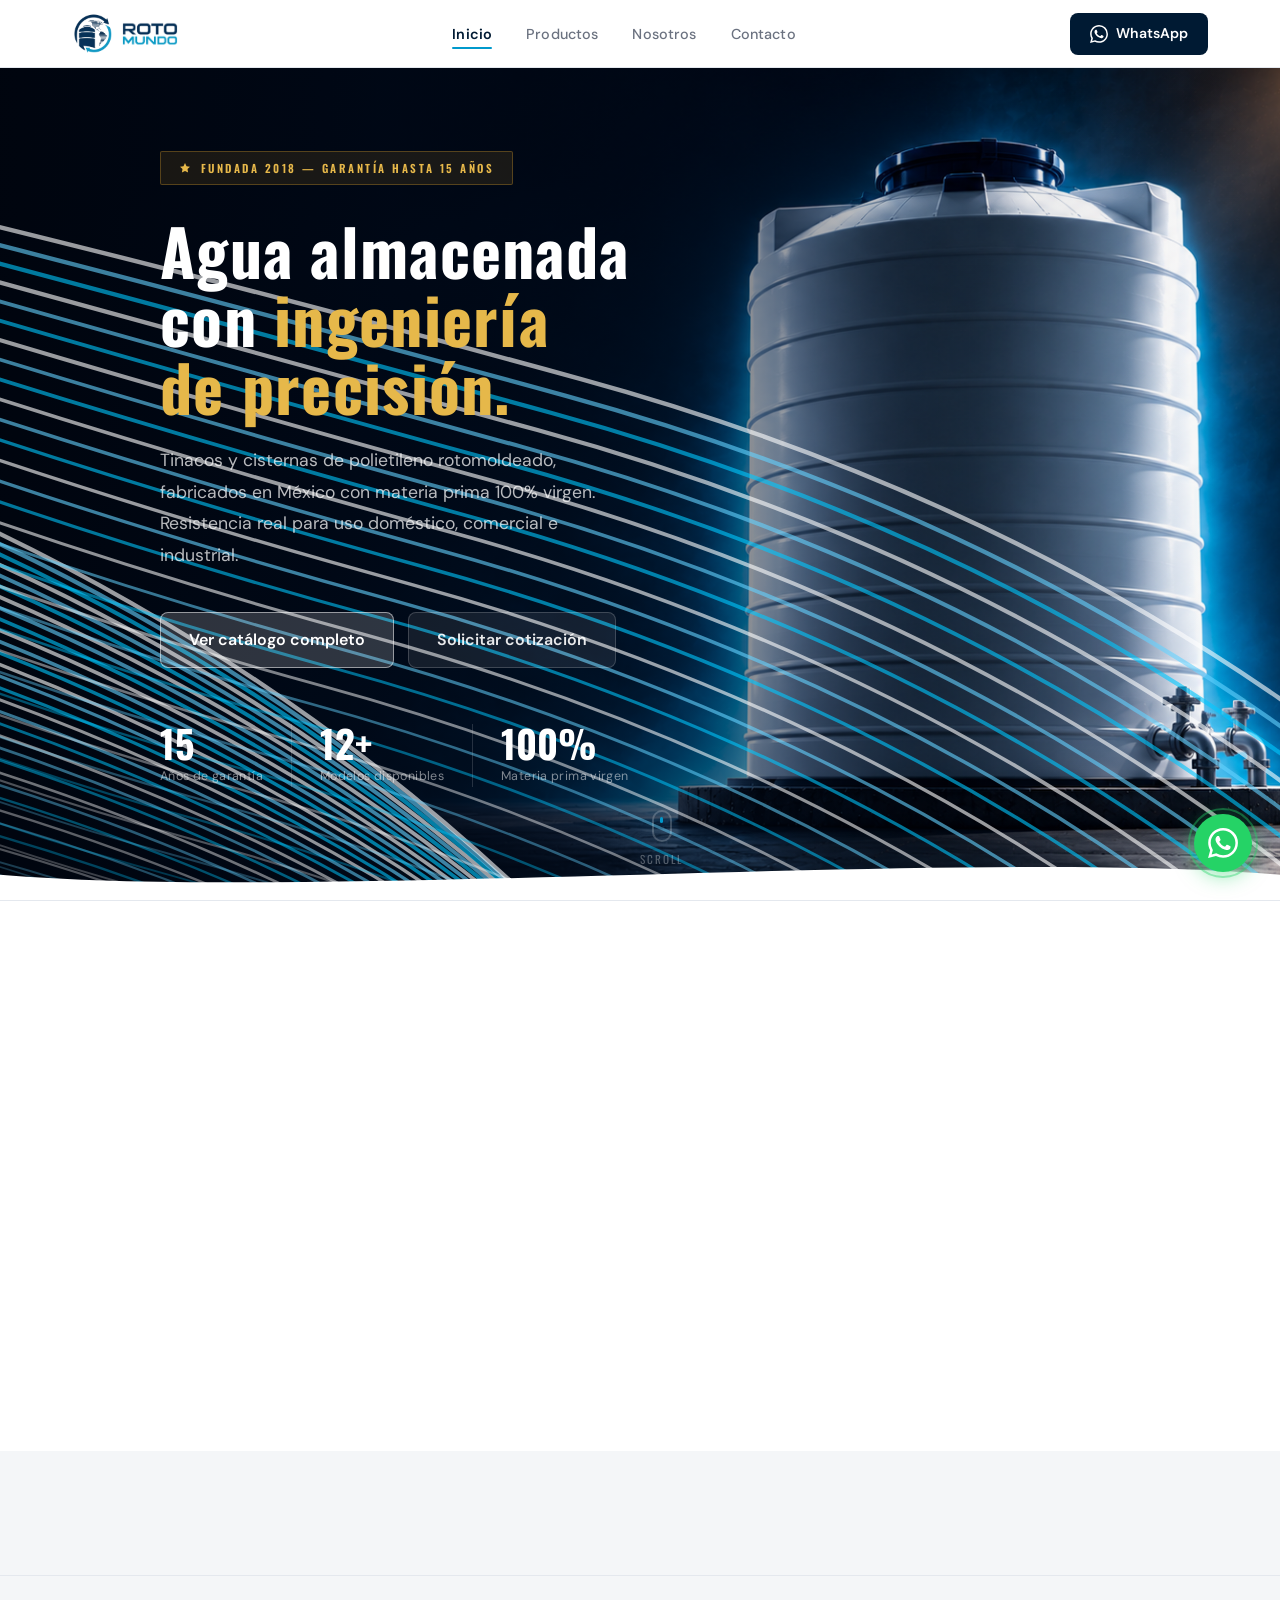
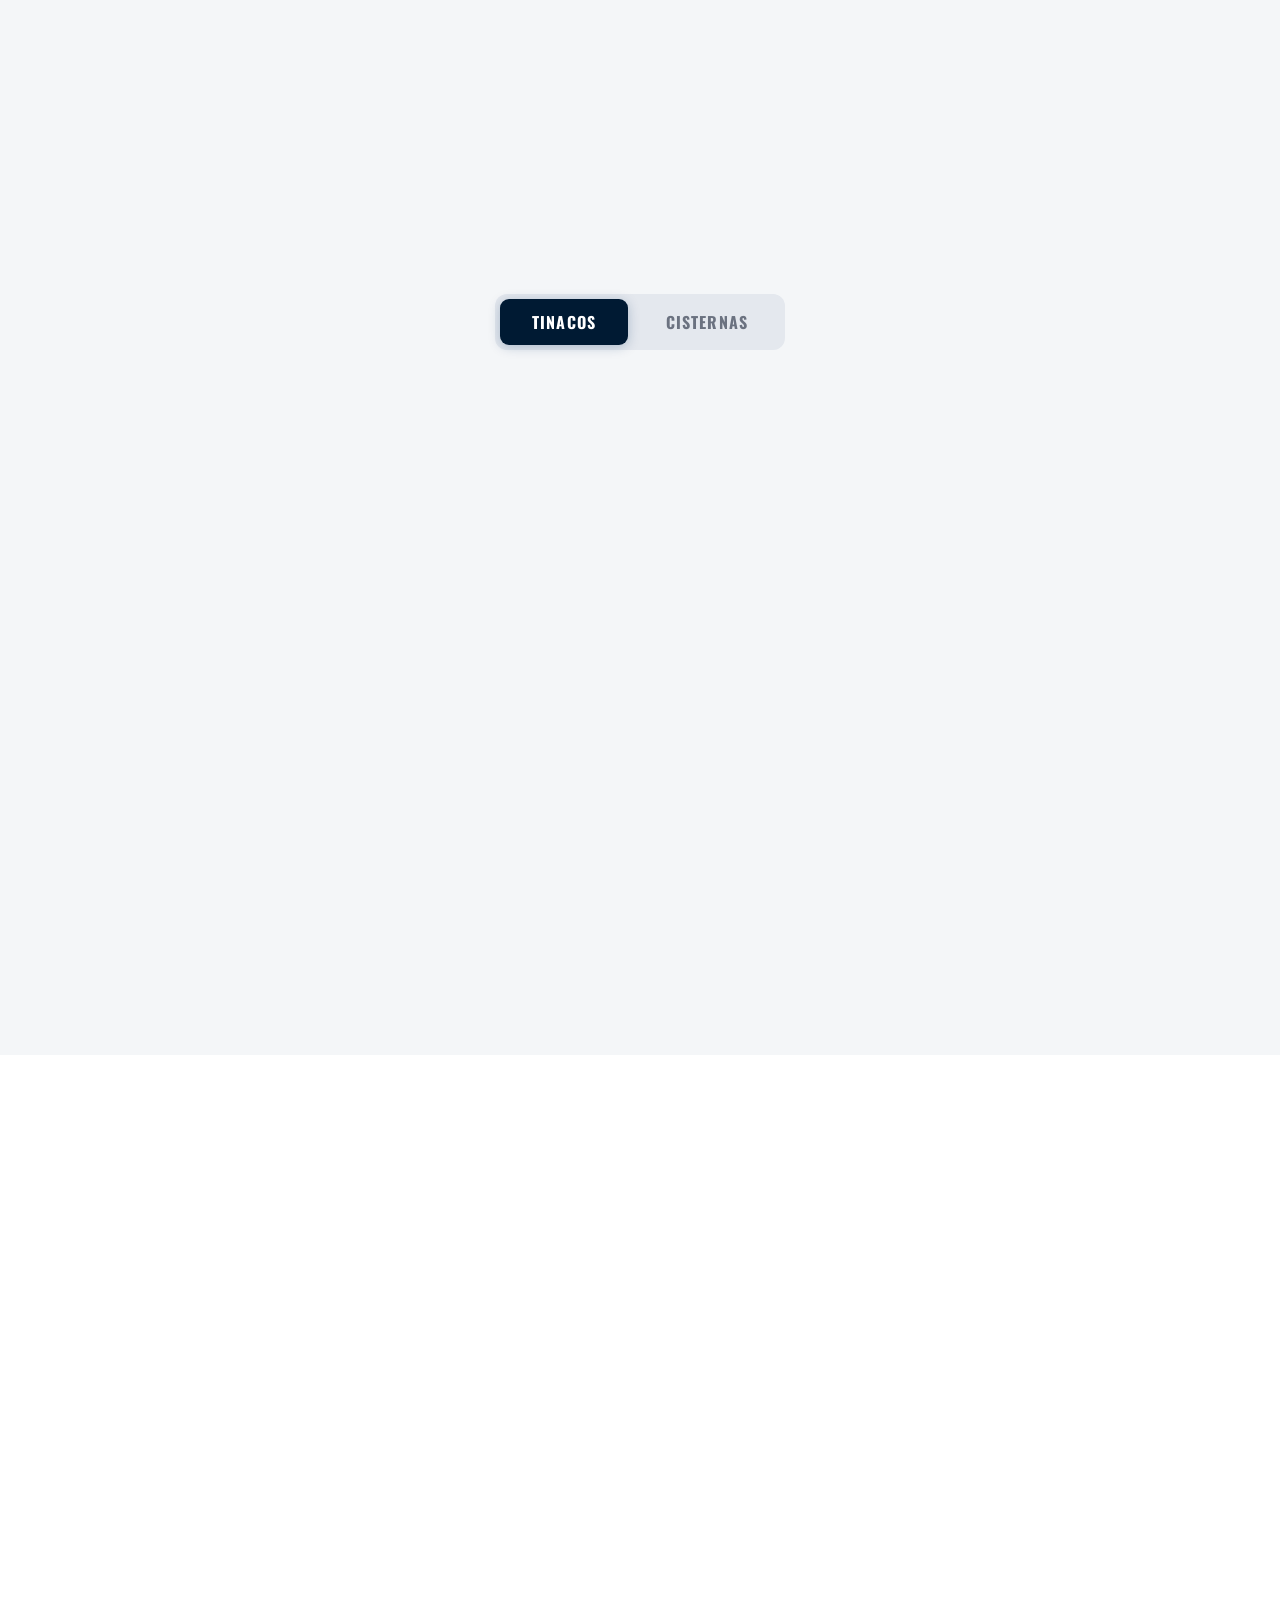
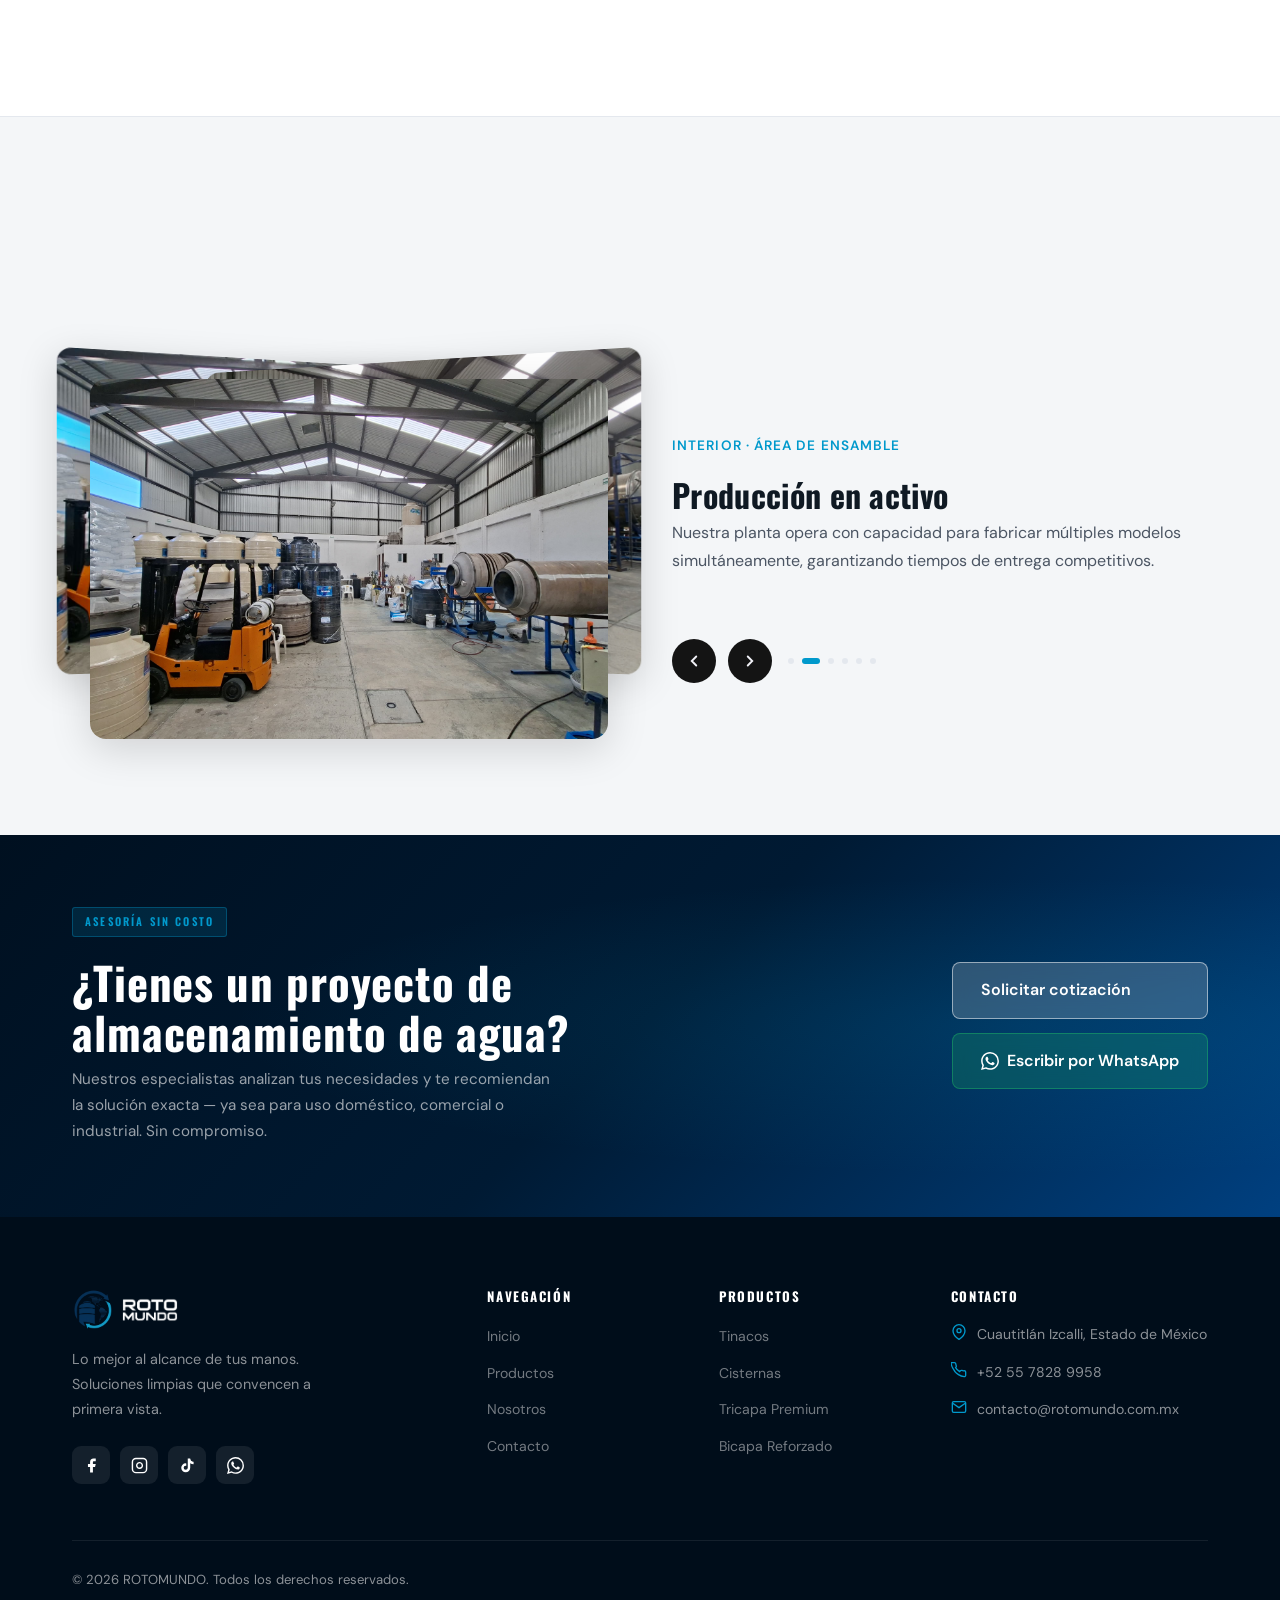
==== index.html @ c7c47919 "Sitio web Rotomundo — versión inicial 4 páginas completas (index, productos, nosotros, contacto), as" ====
<!DOCTYPE html>
<html lang="es">
<head>
  <meta charset="UTF-8" />
  <meta name="viewport" content="width=device-width, initial-scale=1.0" />
  <title>ROTOMUNDO — Tinacos y Cisternas de Alta Calidad</title>
  <meta name="description" content="Tinacos y cisternas de polietileno con garantía de hasta 15 años. Capa antibacterial, protector UV y materia prima virgen. Cuautitlán Izcalli." />
  <link rel="preconnect" href="https://fonts.googleapis.com" />
  <link rel="preconnect" href="https://fonts.gstatic.com" crossorigin />
  <link rel="stylesheet" href="shared.css" />
  <style>
    /* ══════════════════════════════════
       HERO
    ══════════════════════════════════ */
    /* ── Navbar slide-down ── */
    @keyframes navSlideDown {
      from { transform: translateY(-100%); opacity: 0; }
      to   { transform: translateY(0);     opacity: 1; }
    }
    #navbar { animation: navSlideDown .8s cubic-bezier(.22,1,.36,1) forwards; }

    /* ── Floating Paths ── */
    #hero-paths {
      position: absolute;
      inset: 0;
      z-index: 1;
      pointer-events: none;
    }
    #hero-paths svg {
      position: absolute;
      inset: 0;
      width: 100%;
      height: 100%;
      overflow: visible;
    }
    @keyframes flowPath {
      0%   { stroke-dashoffset: 2400; opacity: .2; }
      40%  { opacity: .55; }
      100% { stroke-dashoffset: 0; opacity: .2; }
    }
    @keyframes flowPathRev {
      0%   { stroke-dashoffset: -2400; opacity: .2; }
      40%  { opacity: .5; }
      100% { stroke-dashoffset: 0; opacity: .2; }
    }
    .fp   { stroke-dasharray: 2400; animation: flowPath var(--dur) linear infinite; }
    .fp-r { stroke-dasharray: 2400; animation: flowPathRev var(--dur) linear infinite; }

    /* ── Hero ── */
    #hero {
      min-height: 100vh;
      display: flex;
      align-items: center;
      background-image: url('hero.png');
      background-size: cover;
      background-position: center center;
      position: relative;
      overflow: hidden;
      padding-top: var(--nav-h);
    }
    /* Overlay */
    #hero::before {
      content: '';
      position: absolute;
      inset: 0;
      z-index: 1;
      background: linear-gradient(
        to right,
        rgba(0,5,15,.95) 0%,
        rgba(0,8,22,.88) 30%,
        rgba(0,8,22,.60) 52%,
        rgba(0,5,12,.10) 75%,
        rgba(0,0,0,.0) 100%
      );
      z-index: 0;
    }

    /* Grid — dos columnas: texto izquierda, tinaco derecha */
    .hero-grid {
      display: grid;
      grid-template-columns: 1fr 1fr;
      align-items: center;
      position: relative;
      z-index: 2;
      padding: 80px 0 110px;
      text-align: left;
    }
    .hero-content { text-align: left; }
    .hero-right { /* columna derecha vacía — deja ver el tinaco */ }

    /* Badge */
    .hero-badge {
      display: inline-flex;
      align-items: center;
      gap: 10px;
      background: rgba(200,146,42,.12);
      border: 1px solid rgba(200,146,42,.35);
      border-radius: 2px;
      padding: 7px 18px;
      font-family: 'Oswald', sans-serif;
      font-weight: 600;
      font-size: .7rem;
      letter-spacing: .22em;
      text-transform: uppercase;
      color: var(--gold-light);
      margin-bottom: 32px;
    }
    .hero-badge svg { flex-shrink: 0; }

    /* Title */
    .hero-title {
      font-size: clamp(2.8rem, 5.2vw, 4rem);
      text-wrap: balance;
      font-weight: 700;
      color: var(--white);
      margin-bottom: 24px;
      line-height: 1.06;
      letter-spacing: .02em;
    }
    .hero-title em { font-style: normal; color: var(--gold-light); }

    /* Subtitle */
    .hero-sub {
      font-size: 1.1rem;
      color: rgba(255,255,255,.72);
      margin-bottom: 40px;
      max-width: 480px;
      line-height: 1.8;
    }

    /* Botones glass — fiel al componente React */
    .hero-btns {
      display: flex;
      flex-wrap: wrap;
      gap: 14px;
      margin-bottom: 56px;
    }
    .btn-glass {
      display: inline-flex;
      align-items: center;
      gap: 8px;
      padding: 14px 28px;
      font-family: 'DM Sans', sans-serif;
      font-weight: 600;
      font-size: 1rem;
      border-radius: 8px;
      cursor: pointer;
      transition: background .2s ease, border-color .2s ease;
      text-decoration: none;
      backdrop-filter: blur(8px);
      -webkit-backdrop-filter: blur(8px);
    }
    .btn-glass-primary {
      background: rgba(255,255,255,.18);
      border: 1px solid rgba(255,255,255,.5);
      color: #fff;
    }
    .btn-glass-primary:hover {
      background: rgba(255,255,255,.28);
      border-color: rgba(255,255,255,.7);
      color: #fff;
    }
    .btn-glass-secondary {
      background: rgba(255,255,255,.08);
      border: 1px solid rgba(255,255,255,.18);
      color: rgba(255,255,255,.9);
    }
    .btn-glass-secondary:hover {
      background: rgba(255,255,255,.16);
      border-color: rgba(255,255,255,.3);
      color: #fff;
    }
    .btn-glass-wa {
      background: rgba(37,211,102,.18);
      border: 1px solid rgba(37,211,102,.35);
      color: #fff;
    }
    .btn-glass-wa:hover {
      background: rgba(37,211,102,.30);
      border-color: rgba(37,211,102,.55);
      color: #fff;
    }

    /* Stats */
    .hero-stats { display: flex; gap: 0; }
    .hero-stat {
      padding: 0 28px 0 0;
      margin-right: 28px;
      border-right: 1px solid rgba(255,255,255,.15);
    }
    .hero-stat:last-child { border-right: none; margin-right: 0; padding-right: 0; }
    .hero-stat-num {
      font-family: 'Oswald', sans-serif;
      font-size: 2.4rem;
      font-weight: 700;
      color: var(--white);
      line-height: 1;
    }
    .hero-stat-num span { color: var(--gold-light); }
    .hero-stat-label { font-size: .78rem; color: rgba(255,255,255,.5); margin-top: 4px; letter-spacing: .03em; }

    .hero-visual { display: none; }

    /* Scroll indicator */
    .scroll-ind {
      position: absolute;
      bottom: 32px; left: 50%;
      transform: translateX(-50%);
      z-index: 2;
      display: flex; flex-direction: column; align-items: center; gap: 8px;
      cursor: pointer;
      opacity: 0;
      animation: hEnter .6s ease 1.4s forwards;
    }
    .scroll-ind span {
      font-family: 'Oswald', sans-serif;
      font-size: .7rem; letter-spacing: .18em; text-transform: uppercase;
      color: rgba(255,255,255,.3);
    }
    .scroll-mouse {
      width: 20px; height: 32px;
      border: 2px solid rgba(255,255,255,.2);
      border-radius: 10px;
      display: flex; justify-content: center; padding-top: 5px;
    }
    .scroll-dot {
      width: 3px; height: 6px;
      background: var(--sky); border-radius: 3px;
      animation: sDot 1.8s ease-in-out infinite;
    }
    @keyframes sDot {
      0%  { transform: translateY(0);   opacity: 1; }
      75% { transform: translateY(9px); opacity: 0; }
      100%{ transform: translateY(0);   opacity: 0; }
    }

    /* Wave */
    .hero-wave {
      position: absolute;
      bottom: -1px; left: 0; right: 0;
      z-index: 2; line-height: 0;
    }
    .hero-wave svg { display: block; width: 100%; }

    @media (max-width: 900px) {
      #hero { background-position: 70% center; }
      .hero-grid { grid-template-columns: 1fr; padding: 60px 0 90px; }
      .hero-right { display: none; }
      .hero-title { font-size: clamp(2.2rem, 8vw, 3rem); }
      .hero-sub { font-size: 1rem; }
      .hero-stats { justify-content: flex-start; }
      .hero-btns { flex-wrap: wrap; }
      .scroll-ind { display: none; }
    }

    /* ══════════════════════════════════
       FEATURE STRIP
    ══════════════════════════════════ */
    #features {
      background: var(--gray);
      border-bottom: 1px solid var(--gray2);
      padding: 0;
    }
    .features-inner {
      display: grid;
      grid-template-columns: repeat(4, 1fr);
    }
    .feature-item {
      padding: 32px 28px;
      display: flex;
      flex-direction: row;
      align-items: flex-start;
      gap: 16px;
      border-right: 1px solid var(--gray2);
      position: relative;
      transition: background var(--trans);
    }
    .feature-item:last-child { border-right: none; }
    .feature-item:hover { background: #fff; }
    .feature-item::before {
      content: '';
      position: absolute;
      top: 0; left: 0; right: 0;
      height: 2px;
      background: var(--sky);
      transform: scaleX(0);
      transition: transform .3s ease;
      transform-origin: left;
    }
    .feature-item:hover::before { transform: scaleX(1); }
    .feature-icon {
      width: 40px; height: 40px;
      background: #fff;
      border: 1px solid var(--gray2);
      border-radius: 8px;
      display: flex; align-items: center; justify-content: center;
      flex-shrink: 0;
      margin-top: 2px;
      color: var(--sky);
    }
    .feature-icon svg { width: 18px; height: 18px; }
    .feature-text h4 {
      font-family: 'Oswald', sans-serif;
      font-size: .75rem;
      font-weight: 600;
      color: var(--text);
      letter-spacing: .14em;
      text-transform: uppercase;
      margin-bottom: 5px;
    }
    .feature-text p { font-size: .84rem; color: var(--gray3); line-height: 1.55; }
    @media (max-width: 800px) {
      .features-inner { grid-template-columns: repeat(2, 1fr); }
      .feature-item:nth-child(2) { border-right: none; }
      .feature-item:nth-child(3) { border-top: 1px solid var(--gray2); }
    }
    @media (max-width: 500px) {
      .features-inner { grid-template-columns: 1fr; }
      .feature-item { border-right: none; border-bottom: 1px solid var(--gray2); }
      .feature-item:last-child { border-bottom: none; }
    }

    /* ══════════════════════════════════
       PRODUCTOS PREVIEW
    ══════════════════════════════════ */
    #productos-preview {
      background: var(--gray);
    }
    .prod-preview-header {
      text-align: center;
      margin-bottom: 48px;
    }
    .prod-preview-header .section-label { justify-content: center; }
    .prod-preview-header .section-label::before { display: none; }
    .prod-preview-header .section-sub { margin: 0 auto; text-align: center; }
    .prod-preview-grid {
      display: grid;
      grid-template-columns: repeat(3, 1fr);
      gap: 24px;
      margin-bottom: 48px;
    }
    @media (max-width: 900px) { .prod-preview-grid { grid-template-columns: 1fr 1fr; } }
    @media (max-width: 560px) { .prod-preview-grid { grid-template-columns: 1fr; } }
    .prod-preview-cta { text-align: center; }

    /* ══════════════════════════════════
       QUIÉNES SOMOS
    ══════════════════════════════════ */
    #nosotros-preview {
      background: var(--white);
    }
    .nos-grid {
      display: grid;
      grid-template-columns: 1fr 1fr;
      gap: 72px;
      align-items: center;
    }
    .nos-img-wrap {
      border-radius: var(--radius-lg);
      overflow: hidden;
      box-shadow: var(--shadow-xl);
      aspect-ratio: 4/3;
      position: relative;
    }
    .nos-img-wrap img {
      width: 100%; height: 100%;
      object-fit: cover;
    }
    .nos-year-badge {
      position: absolute;
      bottom: 24px; left: 24px;
      background: var(--navy);
      color: #fff;
      border-radius: 14px;
      padding: 14px 20px;
      text-align: center;
      box-shadow: var(--shadow-lg);
    }
    .nos-year-badge .year {
      font-family: 'Oswald', sans-serif;
      font-size: 2rem;
      font-weight: 700;
      color: var(--sky);
      line-height: 1;
    }
    .nos-year-badge .year-label {
      font-size: .75rem;
      color: rgba(255,255,255,.65);
      margin-top: 2px;
    }
    .nos-content .section-sub { max-width: 100%; margin-bottom: 24px; }
    .nos-quote {
      background: var(--gray);
      border-left: 4px solid var(--sky);
      border-radius: 0 10px 10px 0;
      padding: 18px 22px;
      font-size: .95rem;
      color: var(--gray3);
      line-height: 1.7;
      margin: 20px 0 32px;
      font-style: italic;
    }
    .nos-stats {
      display: flex;
      gap: 32px;
      margin-bottom: 36px;
      flex-wrap: wrap;
    }
    .nos-stat { text-align: left; }
    .nos-stat-num {
      font-family: 'Oswald', sans-serif;
      font-size: 2.8rem;
      font-weight: 700;
      color: var(--navy);
      line-height: 1;
    }
    .nos-stat-num span { color: var(--gold-light); }
    .nos-stat-label { font-size: .82rem; color: var(--gray3); margin-top: 4px; }
    @media (max-width: 800px) {
      .nos-grid { grid-template-columns: 1fr; gap: 40px; }
      .nos-img-wrap { aspect-ratio: 16/9; }
    }

    /* ══════════════════════════════════
       CTA BAND
    ══════════════════════════════════ */
    #cta-band {
      background: linear-gradient(135deg, #001020 0%, var(--navy) 50%, #004080 100%);
      position: relative;
      overflow: hidden;
      padding: 72px 0;
    }
    #cta-band::before {
      content: '';
      position: absolute; inset: 0;
      background: radial-gradient(ellipse at 80% 50%, rgba(0,153,204,.15) 0%, transparent 55%);
    }
    .cta-band-inner {
      position: relative; z-index: 1;
      display: flex;
      align-items: center;
      justify-content: space-between;
      gap: 40px;
      flex-wrap: wrap;
    }
    .cta-band-title {
      font-size: clamp(1.9rem, 3.5vw, 3rem);
      color: var(--white);
      max-width: 520px;
    }
    .cta-band-title em { font-style: normal; color: var(--gold-light); }
    .cta-band-sub {
      font-size: .95rem;
      color: rgba(255,255,255,.6);
      margin-top: 10px;
      max-width: 480px;
      line-height: 1.7;
    }
    .cta-band-actions {
      display: flex;
      flex-direction: column;
      gap: 14px;
      flex-shrink: 0;
    }
    #cta-band .section-label {
      background: rgba(0,153,204,.15);
      border-color: rgba(0,153,204,.35);
      color: var(--sky);
    }
    @media (max-width: 700px) {
      .cta-band-inner { flex-direction: column; text-align: center; }
      .cta-band-actions { width: 100%; }
      .cta-band-actions .btn { width: 100%; justify-content: center; }
    }

    /* ══════════════════════════════════
       CARRUSEL INSTALACIONES
    ══════════════════════════════════ */
    #instalaciones {
      background: var(--gray);
      border-top: 1px solid var(--gray2);
      padding: 96px 0;
    }
    .carr-header {
      text-align: center;
      margin-bottom: 72px;
    }
    .carr-header .section-title {
      white-space: nowrap;
    }
    .carr-header .section-label { justify-content: center; }
    .carr-grid {
      display: grid;
      grid-template-columns: 1fr 1fr;
      gap: 64px;
      align-items: center;
      max-width: 1100px;
      margin: 0 auto;
    }
    /* Image stack */
    .carr-images {
      position: relative;
      height: 360px;
      perspective: 1000px;
    }
    .carr-img {
      position: absolute;
      width: 100%;
      height: 100%;
      object-fit: cover;
      border-radius: 16px;
      box-shadow: 0 10px 40px rgba(0,0,0,.15);
      transition: all .8s cubic-bezier(.4,2,.3,1);
      cursor: pointer;
    }
    /* Content side */
    .carr-content { display: flex; flex-direction: column; gap: 0; }
    .carr-caption-title {
      font-family: 'Oswald', sans-serif;
      font-size: clamp(1.5rem, 2.5vw, 2rem);
      font-weight: 700;
      color: var(--text);
      margin-bottom: 6px;
    }
    .carr-caption-sub {
      font-size: .85rem;
      font-weight: 600;
      color: var(--sky);
      letter-spacing: .08em;
      text-transform: uppercase;
      margin-bottom: 20px;
    }
    .carr-caption-desc {
      font-size: 1rem;
      color: #4b5563;
      line-height: 1.75;
      margin-bottom: 40px;
      min-height: 5rem;
    }
    /* Arrows */
    .carr-arrows { display: flex; gap: 12px; }
    .carr-arrow {
      width: 44px; height: 44px;
      border-radius: 50%;
      border: none;
      cursor: pointer;
      display: flex; align-items: center; justify-content: center;
      background: #141414;
      transition: background .25s ease;
      flex-shrink: 0;
    }
    .carr-arrow:hover { background: var(--sky); }
    .carr-arrow svg { color: #f1f1f7; }
    /* Dots */
    .carr-dots {
      display: flex;
      gap: 8px;
      align-items: center;
      margin-left: 16px;
    }
    .carr-dot {
      width: 6px; height: 6px;
      border-radius: 50%;
      background: var(--gray2);
      border: none;
      cursor: pointer;
      transition: all .3s ease;
      padding: 0;
      flex-shrink: 0;
    }
    .carr-dot.active {
      background: var(--sky);
      width: 18px;
      border-radius: 4px;
    }
    @media (max-width: 860px) {
      .carr-grid { grid-template-columns: 1fr; gap: 32px; }
      .carr-images { height: 240px; }
    }

    /* ══════════════════════════════════
       TESTIMONIAL
    ══════════════════════════════════ */
    #testimonios {
      background: var(--gray);
    }
    .test-header { text-align: center; margin-bottom: 48px; }
    .test-header .section-label { justify-content: center; }
    .test-header .section-label::before { display: none; }
    .test-card {
      background: var(--white);
      border-radius: var(--radius-lg);
      padding: 40px;
      box-shadow: var(--shadow);
      border: 1px solid var(--gray2);
      max-width: 680px;
      margin: 0 auto;
      text-align: center;
    }
    .test-stars {
      display: flex;
      justify-content: center;
      gap: 6px;
      margin-bottom: 20px;
    }
    .test-stars svg { width: 22px; height: 22px; color: #f59e0b; fill: #f59e0b; }
    .test-text {
      font-size: 1.1rem;
      color: var(--text);
      line-height: 1.75;
      margin-bottom: 24px;
      font-style: italic;
    }
    .test-author {
      display: flex;
      align-items: center;
      justify-content: center;
      gap: 14px;
    }
    .test-avatar {
      width: 48px; height: 48px;
      background: linear-gradient(135deg, var(--navy), var(--sky));
      border-radius: 50%;
      display: flex; align-items: center; justify-content: center;
      font-family: 'Oswald', sans-serif;
      font-size: 1.2rem;
      font-weight: 700;
      color: #fff;
    }
    .test-author-info { text-align: left; }
    .test-author-name {
      font-family: 'Oswald', sans-serif;
      font-size: 1rem; font-weight: 700;
      color: var(--navy); letter-spacing: .02em;
    }
    .test-author-role { font-size: .82rem; color: var(--gray3); }

    /* ══════════════════════════════════
       VIDEO SECTION
    ══════════════════════════════════ */
    #video-section {
      background: #fff;
      border-top: 1px solid var(--gray2);
      padding: 80px 0;
    }
    .video-layout {
      display: grid;
      grid-template-columns: 1fr 1fr;
      gap: 140px;
      align-items: center;
      max-width: 760px;
      margin: 0 auto;
    }
    .video-text h2 { color: var(--text); margin-bottom: 14px; }
    .video-text h2 em { font-style: normal; color: var(--sky); }
    .video-text p {
      color: #4b5563;
      font-size: .92rem;
      line-height: 1.8;
      margin-bottom: 20px;
    }
    .video-feat {
      display: flex;
      flex-direction: column;
      gap: 10px;
    }
    .video-feat-item {
      display: flex;
      align-items: center;
      gap: 10px;
      font-size: .85rem;
      color: #4b5563;
    }
    .video-feat-item svg { color: var(--sky); flex-shrink: 0; }
    .video-wrapper {
      border-radius: var(--radius);
      overflow: hidden;
      box-shadow: var(--shadow-xl);
      border: 1px solid var(--gray2);
      position: relative;
    }
    .video-wrapper video {
      width: 100%;
      display: block;
    }
    /* Botón play superpuesto — visible cuando el video no ha iniciado */
    .video-play-btn {
      position: absolute;
      inset: 0;
      width: 100%;
      height: 100%;
      display: flex;
      flex-direction: column;
      align-items: center;
      justify-content: center;
      gap: 10px;
      background: rgba(0,10,25,.45);
      backdrop-filter: blur(2px);
      -webkit-backdrop-filter: blur(2px);
      border: none;
      cursor: pointer;
      color: #fff;
      font-family: 'DM Sans', sans-serif;
      font-size: .9rem;
      font-weight: 600;
      letter-spacing: .06em;
      text-transform: uppercase;
      transition: background .25s ease, opacity .25s ease;
      z-index: 2;
    }
    .video-play-btn svg {
      width: 56px; height: 56px;
      background: rgba(0,153,204,.85);
      border-radius: 50%;
      padding: 16px;
      box-shadow: 0 0 30px rgba(0,153,204,.5);
      transition: transform .2s ease, background .2s ease;
    }
    .video-play-btn:hover svg {
      transform: scale(1.1);
      background: var(--sky);
    }
    .video-play-btn.hidden {
      opacity: 0;
      pointer-events: none;
    }
    @media (max-width: 768px) {
      .video-layout { grid-template-columns: 1fr; gap: 28px; }
    }

    /* ══════════════════════════════════
       POR QUÉ ROTOMUNDO
    ══════════════════════════════════ */
    #por-que {
      background: var(--gray);
      border-top: 1px solid var(--gray2);
      border-bottom: 1px solid var(--gray2);
    }
    .pq-header { text-align: center; margin-bottom: 56px; }
    .pq-header .section-label { margin-bottom: 16px; }
    .pq-title {
      font-size: clamp(1.9rem, 3.2vw, 2.8rem);
      font-weight: 700;
      color: var(--text);
      line-height: 1.15;
      margin-bottom: 16px;
    }
    .pq-title em { font-style: normal; color: var(--sky); }
    .pq-sub {
      font-size: .95rem;
      color: #4b5563;
      max-width: 560px;
      margin: 0 auto;
      line-height: 1.8;
    }
    .pq-grid {
      display: grid;
      grid-template-columns: repeat(3, 1fr);
      gap: 20px;
    }
    .pq-card {
      background: #fff;
      border: 1px solid var(--gray2);
      border-radius: var(--radius);
      padding: 32px 24px;
      transition: box-shadow .25s, transform .25s, border-color .25s;
      cursor: default;
    }
    .pq-card:hover {
      box-shadow: var(--shadow-lg);
      transform: translateY(-3px);
      border-color: rgba(0,153,204,.3);
    }
    .pq-card-icon {
      width: 44px; height: 44px;
      background: var(--sky-light);
      border-radius: 10px;
      display: flex; align-items: center; justify-content: center;
      margin-bottom: 18px;
      color: var(--sky);
    }
    .pq-card-icon svg { width: 22px; height: 22px; }
    .pq-card-label {
      font-family: 'Oswald', sans-serif;
      font-size: .68rem;
      font-weight: 600;
      letter-spacing: .18em;
      text-transform: uppercase;
      color: var(--sky);
      margin-bottom: 8px;
    }
    .pq-card h3 {
      font-size: 1.05rem;
      font-weight: 700;
      color: var(--text);
      margin-bottom: 10px;
      line-height: 1.3;
    }
    .pq-card p {
      font-size: .88rem;
      color: #4b5563;
      line-height: 1.75;
    }
    .pq-card-wide {
      grid-column: span 3;
      display: grid;
      grid-template-columns: auto 1fr;
      gap: 24px;
      align-items: start;
    }
    .pq-card-wide .pq-card-icon { flex-shrink: 0; }
    .pq-warranty {
      display: flex;
      gap: 12px;
      margin-top: 16px;
      flex-wrap: wrap;
    }
    .pq-warranty-badge {
      display: inline-flex;
      align-items: center;
      gap: 6px;
      background: rgba(0,153,204,.08);
      border: 1px solid rgba(0,153,204,.25);
      border-radius: 4px;
      padding: 5px 14px;
      font-family: 'Oswald', sans-serif;
      font-size: .78rem;
      font-weight: 600;
      color: var(--sky);
      letter-spacing: .06em;
    }
    @media (max-width: 900px) {
      .pq-grid { grid-template-columns: repeat(2, 1fr); }
      .pq-card-wide { grid-column: span 2; }
    }
    @media (max-width: 600px) {
      .pq-grid { grid-template-columns: 1fr; }
      .pq-card-wide { grid-column: span 1; grid-template-columns: 1fr; }
    }
  </style>
</head>
<body>

<!-- NAVBAR -->
<nav id="navbar" role="navigation" aria-label="Navegación principal">
  <div class="container nav-inner">
    <a href="index.html" class="nav-logo" aria-label="ROTOMUNDO inicio">
      <img src="logo sin fondo.png" alt="" class="nav-logo-icon" aria-hidden="true" />
      <img src="logo rotomundo letras.png" alt="ROTOMUNDO" class="nav-logo-text" />
    </a>
    <ul class="nav-links" role="list">
      <li><a href="index.html" class="nav-active">Inicio</a></li>
      <li><a href="productos.html">Productos</a></li>
      <li><a href="nosotros.html">Nosotros</a></li>
      <li><a href="contacto.html">Contacto</a></li>
    </ul>
    <a href="https://api.whatsapp.com/send?phone=525578289958&text=Hola,%20me%20interesa%20cotizar%20un%20producto%20ROTOMUNDO" target="_blank" rel="noopener" class="nav-cta-btn" aria-label="WhatsApp">
      <svg width="18" height="18" viewBox="0 0 24 24" fill="currentColor" aria-hidden="true"><path d="M17.472 14.382c-.297-.149-1.758-.867-2.03-.967-.273-.099-.471-.148-.67.15-.197.297-.767.966-.94 1.164-.173.199-.347.223-.644.075-.297-.15-1.255-.463-2.39-1.475-.883-.788-1.48-1.761-1.653-2.059-.173-.297-.018-.458.13-.606.134-.133.298-.347.446-.52.149-.174.198-.298.298-.497.099-.198.05-.371-.025-.52-.075-.149-.669-1.612-.916-2.207-.242-.579-.487-.5-.669-.51-.173-.008-.371-.01-.57-.01-.198 0-.52.074-.792.372-.272.297-1.04 1.016-1.04 2.479 0 1.462 1.065 2.875 1.213 3.074.149.198 2.096 3.2 5.077 4.487.709.306 1.262.489 1.694.625.712.227 1.36.195 1.871.118.571-.085 1.758-.719 2.006-1.413.248-.694.248-1.289.173-1.413-.074-.124-.272-.198-.57-.347m-5.421 7.403h-.004a9.87 9.87 0 01-5.031-1.378l-.361-.214-3.741.982.998-3.648-.235-.374a9.86 9.86 0 01-1.51-5.26c.001-5.45 4.436-9.884 9.888-9.884 2.64 0 5.122 1.03 6.988 2.898a9.825 9.825 0 012.893 6.994c-.003 5.45-4.437 9.884-9.885 9.884m8.413-18.297A11.815 11.815 0 0012.05 0C5.495 0 .16 5.335.157 11.892c0 2.096.547 4.142 1.588 5.945L.057 24l6.305-1.654a11.882 11.882 0 005.683 1.448h.005c6.554 0 11.89-5.335 11.893-11.893a11.821 11.821 0 00-3.48-8.413z"/></svg>
      WhatsApp
    </a>
    <button class="hamburger" id="hamburger" aria-label="Abrir menú" aria-expanded="false">
      <span></span><span></span><span></span>
    </button>
  </div>
</nav>
<div class="mobile-menu" id="mobileMenu" role="dialog" aria-label="Menú móvil">
  <a href="index.html">Inicio</a>
  <a href="productos.html">Productos</a>
  <a href="nosotros.html">Nosotros</a>
  <a href="contacto.html">Contacto</a>
  <a href="https://api.whatsapp.com/send?phone=525578289958&text=Hola,%20me%20interesa%20cotizar%20un%20producto%20ROTOMUNDO" target="_blank" rel="noopener" class="nav-cta-btn">
    <svg width="18" height="18" viewBox="0 0 24 24" fill="currentColor" aria-hidden="true"><path d="M17.472 14.382c-.297-.149-1.758-.867-2.03-.967-.273-.099-.471-.148-.67.15-.197.297-.767.966-.94 1.164-.173.199-.347.223-.644.075-.297-.15-1.255-.463-2.39-1.475-.883-.788-1.48-1.761-1.653-2.059-.173-.297-.018-.458.13-.606.134-.133.298-.347.446-.52.149-.174.198-.298.298-.497.099-.198.05-.371-.025-.52-.075-.149-.669-1.612-.916-2.207-.242-.579-.487-.5-.669-.51-.173-.008-.371-.01-.57-.01-.198 0-.52.074-.792.372-.272.297-1.04 1.016-1.04 2.479 0 1.462 1.065 2.875 1.213 3.074.149.198 2.096 3.2 5.077 4.487.709.306 1.262.489 1.694.625.712.227 1.36.195 1.871.118.571-.085 1.758-.719 2.006-1.413.248-.694.248-1.289.173-1.413-.074-.124-.272-.198-.57-.347m-5.421 7.403h-.004a9.87 9.87 0 01-5.031-1.378l-.361-.214-3.741.982.998-3.648-.235-.374a9.86 9.86 0 01-1.51-5.26c.001-5.45 4.436-9.884 9.888-9.884 2.64 0 5.122 1.03 6.988 2.898a9.825 9.825 0 012.893 6.994c-.003 5.45-4.437 9.884-9.885 9.884m8.413-18.297A11.815 11.815 0 0012.05 0C5.495 0 .16 5.335.157 11.892c0 2.096.547 4.142 1.588 5.945L.057 24l6.305-1.654a11.882 11.882 0 005.683 1.448h.005c6.554 0 11.89-5.335 11.893-11.893a11.821 11.821 0 00-3.48-8.413z"/></svg>
    WhatsApp
  </a>
</div>

<!-- HERO -->
<section id="hero" aria-label="Inicio">
  <!-- Floating Paths — generados por JS -->
  <div id="hero-paths" aria-hidden="true">
    <svg id="fp-svg-a" viewBox="0 0 696 316" preserveAspectRatio="xMidYMid slice" fill="none"></svg>
    <svg id="fp-svg-b" viewBox="0 0 696 316" preserveAspectRatio="xMidYMid slice" fill="none"></svg>
  </div>
  <div class="container">
    <div class="hero-grid">
      <div class="hero-content">
        <div class="hero-badge h-enter d1">
          <svg width="12" height="12" viewBox="0 0 24 24" fill="currentColor" aria-hidden="true"><path d="M12 2l3.09 6.26L22 9.27l-5 4.87 1.18 6.88L12 17.77l-6.18 3.25L7 14.14 2 9.27l6.91-1.01L12 2z"/></svg>
          Fundada 2018 — Garantía hasta 15 años
        </div>
        <h1 class="hero-title h-enter d2">
          Agua almacenada<br/>con <em>ingeniería<br/>de precisión.</em>
        </h1>
        <p class="hero-sub h-enter d3">Tinacos y cisternas de polietileno rotomoldeado, fabricados en México con materia prima 100% virgen. Resistencia real para uso doméstico, comercial e industrial.</p>
        <div class="hero-btns h-enter d4">
          <a href="productos.html" class="btn-glass btn-glass-primary">Ver catálogo completo</a>
          <a href="contacto.html" class="btn-glass btn-glass-secondary">Solicitar cotización</a>
        </div>
        <div class="hero-stats h-enter d5">
          <div class="hero-stat">
            <div class="hero-stat-num" data-count="15" data-suffix="">15</div>
            <div class="hero-stat-label">Años de garantía</div>
          </div>
          <div class="hero-stat">
            <div class="hero-stat-num" data-count="12" data-suffix="+">12+</div>
            <div class="hero-stat-label">Modelos disponibles</div>
          </div>
          <div class="hero-stat">
            <div class="hero-stat-num" data-count="100" data-suffix="%">100%</div>
            <div class="hero-stat-label">Materia prima virgen</div>
          </div>
        </div>
      </div>
      <div class="hero-right" aria-hidden="true"></div>
    </div>
  </div>
  <div class="scroll-ind" onclick="document.getElementById('features').scrollIntoView({behavior:'smooth'})" aria-hidden="true">
    <div class="scroll-mouse"><div class="scroll-dot"></div></div>
    <span>Scroll</span>
  </div>
  <div class="hero-wave" aria-hidden="true">
    <svg viewBox="0 0 1440 60" xmlns="http://www.w3.org/2000/svg" preserveAspectRatio="none">
      <path d="M0,30 C360,60 1080,0 1440,30 L1440,60 L0,60 Z" fill="#ffffff"/>
    </svg>
  </div>
</section>

<!-- VIDEO -->
<section id="video-section" aria-labelledby="video-title">
  <div class="container">
    <div class="video-layout">
      <div class="video-text fade-in">
        <div class="section-label">ROTOMUNDO en acción</div>
        <h2 id="video-title">Conoce nuestra <em>planta y proceso</em></h2>
        <p>Fabricamos en Cuautitlán Izcalli con tecnología de rotomoldeo de última generación. Cada tinaco y cisterna pasa por un proceso controlado de calidad antes de salir a tus manos.</p>
        <div class="video-feat">
          <div class="video-feat-item">
            <svg viewBox="0 0 24 24" fill="none" stroke="currentColor" stroke-width="2" width="16" height="16"><path d="M9 12l2 2 4-4"/><circle cx="12" cy="12" r="10"/></svg>
            Planta propia en Estado de México
          </div>
          <div class="video-feat-item">
            <svg viewBox="0 0 24 24" fill="none" stroke="currentColor" stroke-width="2" width="16" height="16"><path d="M9 12l2 2 4-4"/><circle cx="12" cy="12" r="10"/></svg>
            Proceso de rotomoldeo en 4 etapas
          </div>
          <div class="video-feat-item">
            <svg viewBox="0 0 24 24" fill="none" stroke="currentColor" stroke-width="2" width="16" height="16"><path d="M9 12l2 2 4-4"/><circle cx="12" cy="12" r="10"/></svg>
            Control de calidad en cada pieza
          </div>
        </div>
      </div>
      <div class="video-wrapper fade-in" data-d="1" id="video-container">
        <video id="hero-video" controls preload="metadata">
          <source src="Video Rotomundo.mp4" type="video/mp4" />
          Tu navegador no soporta la reproducción de video.
        </video>
        <button class="video-play-btn" id="video-play-btn" aria-label="Reproducir video">
          <svg width="28" height="28" viewBox="0 0 24 24" fill="currentColor"><polygon points="5,3 19,12 5,21"/></svg>
          <span>Reproducir</span>
        </button>
      </div>
    </div>
  </div>
</section>

<!-- FEATURE STRIP -->
<section id="features" aria-label="Características principales">
  <div class="features-inner">
    <div class="feature-item fade-in" data-d="1">
      <div class="feature-icon">
        <svg viewBox="0 0 24 24" fill="none" stroke="currentColor" stroke-width="2" aria-hidden="true"><path d="M12 2C6.48 2 2 6.48 2 12s4.48 10 10 10 10-4.48 10-10S17.52 2 12 2z"/><path d="M9 12l2 2 4-4"/></svg>
      </div>
      <div class="feature-text">
        <h4>Materia prima virgen</h4>
        <p>Polietileno 100% virgen, sin reciclado</p>
      </div>
    </div>
    <div class="feature-item fade-in" data-d="2">
      <div class="feature-icon">
        <svg viewBox="0 0 24 24" fill="none" stroke="currentColor" stroke-width="2" aria-hidden="true"><path d="M12 22s8-4 8-10V5l-8-3-8 3v7c0 6 8 10 8 10z"/></svg>
      </div>
      <div class="feature-text">
        <h4>Capa antibacterial</h4>
        <p>Interior que inhibe algas y bacterias</p>
      </div>
    </div>
    <div class="feature-item fade-in" data-d="3">
      <div class="feature-icon">
        <svg viewBox="0 0 24 24" fill="none" stroke="currentColor" stroke-width="2" aria-hidden="true"><circle cx="12" cy="12" r="5"/><path d="M12 1v2M12 21v2M4.22 4.22l1.42 1.42M18.36 18.36l1.42 1.42M1 12h2M21 12h2M4.22 19.78l1.42-1.42M18.36 5.64l1.42-1.42"/></svg>
      </div>
      <div class="feature-text">
        <h4>Protector UV</h4>
        <p>Capa exterior anti-radiación solar</p>
      </div>
    </div>
    <div class="feature-item fade-in" data-d="4">
      <div class="feature-icon">
        <svg viewBox="0 0 24 24" fill="none" stroke="currentColor" stroke-width="2" aria-hidden="true"><rect x="2" y="7" width="20" height="14" rx="2"/><path d="M16 7V5a2 2 0 00-2-2h-4a2 2 0 00-2 2v2"/><line x1="12" y1="12" x2="12" y2="16"/><line x1="10" y1="14" x2="14" y2="14"/></svg>
      </div>
      <div class="feature-text">
        <h4>Garantía 10–15 años</h4>
        <p>Respaldo real contra defecto de fábrica</p>
      </div>
    </div>
  </div>
</section>

<!-- PRODUCTOS PREVIEW -->
<section id="productos-preview" class="section" aria-labelledby="prev-title">
  <div class="container">
    <div class="prod-preview-header fade-in">
      <p class="section-label">Nuestros productos</p>
      <h2 id="prev-title" class="section-title">Tinacos y Cisternas ROTOMUNDO</h2>
      <p class="section-sub">Todos los modelos incluyen tapa, válvula de llenado, varilla de flotador y multiconector con válvula.</p>
    </div>
    <div class="tabs" role="tablist" aria-label="Categoría de producto">
      <button class="tab-btn active" role="tab" id="tab-tin" aria-selected="true" aria-controls="prev-tin">Tinacos</button>
      <button class="tab-btn" role="tab" id="tab-cis" aria-selected="false" aria-controls="prev-cis">Cisternas</button>
    </div>
    <!-- Tinacos preview (3 featured) -->
    <div class="tab-content active" id="prev-tin" role="tabpanel">
      <div class="prod-preview-grid">
        <article class="prod-card fade-in" data-d="1">
          <div class="prod-img">
            <span class="prod-badge">Tricapa Premium</span>
            <img src="assets/tinaco_tricapa_beige_1200.png" alt="Tinaco Tricapa Beige 1200 Lts" loading="lazy" />
          </div>
          <div class="prod-body">
            <h3 class="prod-name">Tinaco Tricapa Beige Reforzado</h3>
            <p class="prod-tagline">Polietileno 100% virgen · Capa antibacterial · UV</p>
            <span class="prod-capacity">1,200 Lts</span>
            <div class="prod-offer-row">
              <span class="prod-garantia-badge">⭐ Garantía 15 años</span>
            </div>
            <button class="prod-cta" onclick="cotizar('Tinaco Tricapa Beige','1,200 Lts')">Cotizar ahora</button>
          </div>
        </article>
        <article class="prod-card fade-in" data-d="2">
          <div class="prod-img">
            <img src="assets/tinaco_bicapa_negro_1200.png" alt="Tinaco Bicapa Negro 1200 Lts" loading="lazy" />
          </div>
          <div class="prod-body">
            <h3 class="prod-name">Tinaco Bicapa Negro Reforzado</h3>
            <p class="prod-tagline">Protección UV · Interior blanco antibacterial</p>
            <span class="prod-capacity">1,200 Lts</span>
            <div class="prod-offer-row">
              <span class="prod-garantia-badge">⭐ Garantía 10 años</span>
            </div>
            <button class="prod-cta" onclick="cotizar('Tinaco Bicapa Negro','1,200 Lts')">Cotizar ahora</button>
          </div>
        </article>
        <article class="prod-card fade-in" data-d="3">
          <div class="prod-img">
            <span class="prod-badge">Tricapa Premium</span>
            <img src="assets/tinaco_tricapa_beige_900v.png" alt="Tinaco Vertical 900 Lts" loading="lazy" />
          </div>
          <div class="prod-body">
            <h3 class="prod-name">Tinaco Vertical Tricapa / Bicapa</h3>
            <p class="prod-tagline">Diseño vertical · Bajo perfil · Fácil instalación</p>
            <span class="prod-capacity">900 Lts</span>
            <div class="prod-offer-row">
              <span class="prod-garantia-badge">⭐ Garantía 10–15 años</span>
            </div>
            <button class="prod-cta" onclick="cotizar('Tinaco Vertical','900 Lts')">Cotizar ahora</button>
          </div>
        </article>
      </div>
    </div>
    <!-- Cisternas preview (3 featured) -->
    <div class="tab-content" id="prev-cis" role="tabpanel">
      <div class="prod-preview-grid">
        <article class="prod-card fade-in" data-d="1">
          <div class="prod-img">
            <img src="assets/cisterna_bicapa_negro_5000.png" alt="Cisterna 5000 Lts" loading="lazy" />
          </div>
          <div class="prod-body">
            <h3 class="prod-name">Cisterna Bicapa Negro Reforzada</h3>
            <p class="prod-tagline">Alta capacidad · Uso industrial y comercial</p>
            <span class="prod-capacity">5,000 Lts</span>
            <div class="prod-offer-row">
              <span class="prod-garantia-badge">⭐ Garantía 10 años</span>
            </div>
            <button class="prod-cta" onclick="cotizar('Cisterna Bicapa Negro','5,000 Lts')">Cotizar ahora</button>
          </div>
        </article>
        <article class="prod-card fade-in" data-d="2">
          <div class="prod-img">
            <span class="prod-badge">Tricapa Premium</span>
            <img src="assets/cisterna_tricapa_beige_2850.png" alt="Cisterna Beige 3650 Lts" loading="lazy" />
          </div>
          <div class="prod-body">
            <h3 class="prod-name">Cisterna Tricapa Grado Alimenticio</h3>
            <p class="prod-tagline">Apta para agua potable · Tricapa certificada</p>
            <span class="prod-capacity">3,650 Lts</span>
            <div class="prod-offer-row">
              <span class="prod-garantia-badge">⭐ Garantía 15 años</span>
            </div>
            <button class="prod-cta" onclick="cotizar('Cisterna Tricapa Beige','3,650 Lts')">Cotizar ahora</button>
          </div>
        </article>
        <article class="prod-card fade-in" data-d="3">
          <div class="prod-img">
            <span class="prod-badge">Tricapa Premium</span>
            <img src="assets/cisterna_tricapa_blanca_1200.png" alt="Cisterna Blanca 1200 Lts" loading="lazy" />
          </div>
          <div class="prod-body">
            <h3 class="prod-name">Cisterna Tricapa Grado Alimenticio</h3>
            <p class="prod-tagline">Compacta · Apta para agua potable · Tricapa</p>
            <span class="prod-capacity">1,200 Lts</span>
            <div class="prod-offer-row">
              <span class="prod-garantia-badge">⭐ Garantía 15 años</span>
            </div>
            <button class="prod-cta" onclick="cotizar('Cisterna Tricapa Blanca','1,200 Lts')">Cotizar ahora</button>
          </div>
        </article>
      </div>
    </div>
    <div class="prod-preview-cta fade-in">
      <a href="productos.html" class="btn btn-navy btn-lg">Ver catálogo completo</a>
    </div>
  </div>
</section>

<!-- QUIÉNES SOMOS PREVIEW -->
<section id="nosotros-preview" class="section" aria-labelledby="nos-title">
  <div class="container">
    <div class="nos-grid">
      <div class="nos-img-side fade-in">
        <div class="nos-img-wrap" style="position:relative; overflow:hidden; border-radius:var(--radius-lg); box-shadow:var(--shadow-xl);">
          <div id="rotoImages" style="position:relative; width:100%; height:380px;"></div>
          <div class="nos-year-badge">
            <div class="year">2018</div>
            <div class="year-label">Fundación</div>
          </div>
          <!-- Mini controles -->
          <div style="position:absolute; bottom:16px; right:16px; display:flex; gap:8px; z-index:10;">
            <button id="rotoPrev" aria-label="Anterior" style="width:36px;height:36px;border-radius:50%;border:none;background:rgba(0,0,0,.45);backdrop-filter:blur(6px);color:#fff;cursor:pointer;display:flex;align-items:center;justify-content:center;transition:background .2s;" onmouseover="this.style.background='rgba(0,153,204,.8)'" onmouseout="this.style.background='rgba(0,0,0,.45)'">
              <svg width="14" height="14" viewBox="0 0 24 24" fill="none" stroke="currentColor" stroke-width="2.5" stroke-linecap="round"><polyline points="15 18 9 12 15 6"/></svg>
            </button>
            <button id="rotoNext" aria-label="Siguiente" style="width:36px;height:36px;border-radius:50%;border:none;background:rgba(0,0,0,.45);backdrop-filter:blur(6px);color:#fff;cursor:pointer;display:flex;align-items:center;justify-content:center;transition:background .2s;" onmouseover="this.style.background='rgba(0,153,204,.8)'" onmouseout="this.style.background='rgba(0,0,0,.45)'">
              <svg width="14" height="14" viewBox="0 0 24 24" fill="none" stroke="currentColor" stroke-width="2.5" stroke-linecap="round"><polyline points="9 18 15 12 9 6"/></svg>
            </button>
          </div>
          <div id="rotoDots" style="position:absolute;bottom:20px;left:50%;transform:translateX(-50%);display:flex;gap:6px;z-index:10;"></div>
        </div>
      </div>
      <div class="nos-content fade-in" data-d="2">
        <p class="section-label">Quiénes somos</p>
        <h2 id="nos-title" class="section-title">Ingeniería hidráulica fabricada en México</h2>
        <p class="section-sub">Desde 2018, ROTOMUNDO diseña y fabrica soluciones de almacenamiento de agua para el sector residencial, comercial e industrial. Nuestra planta en Cuautitlán Izcalli opera con tecnología de rotomoldeo de precisión y materia prima 100% virgen, sin concesiones en calidad.</p>
        <div class="nos-stats">
          <div class="nos-stat">
            <div class="nos-stat-num" data-count="7" data-suffix="+">7+</div>
            <div class="nos-stat-label">Años de operación</div>
          </div>
          <div class="nos-stat">
            <div class="nos-stat-num" data-count="12" data-suffix="+">12+</div>
            <div class="nos-stat-label">Modelos en catálogo</div>
          </div>
          <div class="nos-stat">
            <div class="nos-stat-num" data-count="15" data-suffix=" años">15 años</div>
            <div class="nos-stat-label">Garantía máxima</div>
          </div>
        </div>
        <a href="nosotros.html" class="btn btn-navy">Conocer nuestra historia</a>
      </div>
    </div>
  </div>
</section>

<!-- INSTALACIONES CARRUSEL -->
<section id="instalaciones" aria-labelledby="carr-title">
  <div class="container">
    <div class="carr-header fade-in">
      <p class="section-label">Nuestras instalaciones</p>
      <h2 id="carr-title" class="section-title">Planta propia en Cuautitlán Izcalli</h2>
    </div>
    <div class="carr-grid">
      <div class="carr-images fade-in" id="carrImages"></div>
      <div class="carr-content fade-in" data-d="2">
        <p class="carr-caption-sub" id="carrSub"></p>
        <h3 class="carr-caption-title" id="carrTitle"></h3>
        <p class="carr-caption-desc" id="carrDesc"></p>
        <div style="display:flex; align-items:center; gap:0;">
          <div class="carr-arrows">
            <button class="carr-arrow" id="carrPrev" aria-label="Anterior">
              <svg width="18" height="18" viewBox="0 0 24 24" fill="none" stroke="currentColor" stroke-width="2.5" stroke-linecap="round"><polyline points="15 18 9 12 15 6"/></svg>
            </button>
            <button class="carr-arrow" id="carrNext" aria-label="Siguiente">
              <svg width="18" height="18" viewBox="0 0 24 24" fill="none" stroke="currentColor" stroke-width="2.5" stroke-linecap="round"><polyline points="9 18 15 12 9 6"/></svg>
            </button>
          </div>
          <div class="carr-dots" id="carrDots"></div>
        </div>
      </div>
    </div>
  </div>
</section>

<!-- CTA BAND -->
<section id="cta-band" aria-label="Llamada a la acción">
  <div class="container">
    <div class="cta-band-inner fade-in">
      <div class="cta-band-text">
        <p class="section-label">Asesoría sin costo</p>
        <h2 class="cta-band-title">¿Tienes un proyecto de almacenamiento de agua?</h2>
        <p class="cta-band-sub">Nuestros especialistas analizan tus necesidades y te recomiendan la solución exacta — ya sea para uso doméstico, comercial o industrial. Sin compromiso.</p>
      </div>
      <div class="cta-band-actions">
        <a href="contacto.html" class="btn-glass btn-glass-primary">Solicitar cotización</a>
        <a href="https://api.whatsapp.com/send?phone=525578289958&text=Hola,%20quiero%20una%20asesor%C3%ADa%20ROTOMUNDO" target="_blank" rel="noopener" class="btn-glass btn-glass-wa">
          <svg width="18" height="18" viewBox="0 0 24 24" fill="currentColor" aria-hidden="true"><path d="M17.472 14.382c-.297-.149-1.758-.867-2.03-.967-.273-.099-.471-.148-.67.15-.197.297-.767.966-.94 1.164-.173.199-.347.223-.644.075-.297-.15-1.255-.463-2.39-1.475-.883-.788-1.48-1.761-1.653-2.059-.173-.297-.018-.458.13-.606.134-.133.298-.347.446-.52.149-.174.198-.298.298-.497.099-.198.05-.371-.025-.52-.075-.149-.669-1.612-.916-2.207-.242-.579-.487-.5-.669-.51-.173-.008-.371-.01-.57-.01-.198 0-.52.074-.792.372-.272.297-1.04 1.016-1.04 2.479 0 1.462 1.065 2.875 1.213 3.074.149.198 2.096 3.2 5.077 4.487.709.306 1.262.489 1.694.625.712.227 1.36.195 1.871.118.571-.085 1.758-.719 2.006-1.413.248-.694.248-1.289.173-1.413-.074-.124-.272-.198-.57-.347m-5.421 7.403h-.004a9.87 9.87 0 01-5.031-1.378l-.361-.214-3.741.982.998-3.648-.235-.374a9.86 9.86 0 01-1.51-5.26c.001-5.45 4.436-9.884 9.888-9.884 2.64 0 5.122 1.03 6.988 2.898a9.825 9.825 0 012.893 6.994c-.003 5.45-4.437 9.884-9.885 9.884m8.413-18.297A11.815 11.815 0 0012.05 0C5.495 0 .16 5.335.157 11.892c0 2.096.547 4.142 1.588 5.945L.057 24l6.305-1.654a11.882 11.882 0 005.683 1.448h.005c6.554 0 11.89-5.335 11.893-11.893a11.821 11.821 0 00-3.48-8.413z"/></svg>
          Escribir por WhatsApp
        </a>
      </div>
    </div>
  </div>
</section>

<!-- FOOTER -->
<footer>
  <div class="container">
    <div class="footer-grid">
      <div class="footer-brand">
        <a href="index.html" class="nav-logo" aria-label="ROTOMUNDO">
          <img src="logo sin fondo.png" alt="" class="nav-logo-icon footer-logo-icon" aria-hidden="true" />
          <img src="logo rotomundo letras.png" alt="ROTOMUNDO" class="nav-logo-text footer-logo-text" />
        </a>
        <p class="footer-tagline">Lo mejor al alcance de tus manos. Soluciones limpias que convencen a primera vista.</p>
        <div class="footer-social">
          <a href="https://www.facebook.com/p/Rotomundo-61566841648127/" target="_blank" rel="noopener" aria-label="Facebook"><svg viewBox="0 0 24 24" fill="currentColor" aria-hidden="true"><path d="M18 2h-3a5 5 0 00-5 5v3H7v4h3v8h4v-8h3l1-4h-4V7a1 1 0 011-1h3z"/></svg></a>
          <a href="https://www.instagram.com/__rotomundo__" target="_blank" rel="noopener" aria-label="Instagram"><svg viewBox="0 0 24 24" fill="none" stroke="currentColor" stroke-width="2" aria-hidden="true"><rect x="2" y="2" width="20" height="20" rx="5"/><path d="M16 11.37A4 4 0 1112.63 8 4 4 0 0116 11.37z"/><line x1="17.5" y1="6.5" x2="17.51" y2="6.5"/></svg></a>
          <a href="https://www.tiktok.com/@_rotomundo_" target="_blank" rel="noopener" aria-label="TikTok"><svg viewBox="0 0 24 24" fill="currentColor" aria-hidden="true"><path d="M19.59 6.69a4.83 4.83 0 01-3.77-4.25V2h-3.45v13.67a2.89 2.89 0 01-2.88 2.5 2.89 2.89 0 01-2.89-2.89 2.89 2.89 0 012.89-2.89c.28 0 .54.04.79.1V9.01a6.33 6.33 0 00-.79-.05 6.34 6.34 0 00-6.34 6.34 6.34 6.34 0 006.34 6.34 6.34 6.34 0 006.33-6.34V8.69a8.18 8.18 0 004.78 1.52V6.76a4.85 4.85 0 01-1.01-.07z"/></svg></a>
          <a href="https://api.whatsapp.com/send?phone=525578289958" target="_blank" rel="noopener" aria-label="WhatsApp"><svg viewBox="0 0 24 24" fill="currentColor" aria-hidden="true"><path d="M17.472 14.382c-.297-.149-1.758-.867-2.03-.967-.273-.099-.471-.148-.67.15-.197.297-.767.966-.94 1.164-.173.199-.347.223-.644.075-.297-.15-1.255-.463-2.39-1.475-.883-.788-1.48-1.761-1.653-2.059-.173-.297-.018-.458.13-.606.134-.133.298-.347.446-.52.149-.174.198-.298.298-.497.099-.198.05-.371-.025-.52-.075-.149-.669-1.612-.916-2.207-.242-.579-.487-.5-.669-.51-.173-.008-.371-.01-.57-.01-.198 0-.52.074-.792.372-.272.297-1.04 1.016-1.04 2.479 0 1.462 1.065 2.875 1.213 3.074.149.198 2.096 3.2 5.077 4.487.709.306 1.262.489 1.694.625.712.227 1.36.195 1.871.118.571-.085 1.758-.719 2.006-1.413.248-.694.248-1.289.173-1.413-.074-.124-.272-.198-.57-.347m-5.421 7.403h-.004a9.87 9.87 0 01-5.031-1.378l-.361-.214-3.741.982.998-3.648-.235-.374a9.86 9.86 0 01-1.51-5.26c.001-5.45 4.436-9.884 9.888-9.884 2.64 0 5.122 1.03 6.988 2.898a9.825 9.825 0 012.893 6.994c-.003 5.45-4.437 9.884-9.885 9.884m8.413-18.297A11.815 11.815 0 0012.05 0C5.495 0 .16 5.335.157 11.892c0 2.096.547 4.142 1.588 5.945L.057 24l6.305-1.654a11.882 11.882 0 005.683 1.448h.005c6.554 0 11.89-5.335 11.893-11.893a11.821 11.821 0 00-3.48-8.413z"/></svg></a>
        </div>
      </div>
      <div class="footer-col">
        <h5>Navegación</h5>
        <ul>
          <li><a href="index.html">Inicio</a></li>
          <li><a href="productos.html">Productos</a></li>
          <li><a href="nosotros.html">Nosotros</a></li>
          <li><a href="contacto.html">Contacto</a></li>
        </ul>
      </div>
      <div class="footer-col">
        <h5>Productos</h5>
        <ul>
          <li><a href="productos.html#tinacos">Tinacos</a></li>
          <li><a href="productos.html#cisternas">Cisternas</a></li>
          <li><a href="productos.html">Tricapa Premium</a></li>
          <li><a href="productos.html">Bicapa Reforzado</a></li>
        </ul>
      </div>
      <div class="footer-col">
        <h5>Contacto</h5>
        <div class="footer-contact-item">
          <svg width="16" height="16" viewBox="0 0 24 24" fill="none" stroke="currentColor" stroke-width="2" aria-hidden="true"><path d="M21 10c0 7-9 13-9 13s-9-6-9-13a9 9 0 0118 0z"/><circle cx="12" cy="10" r="3"/></svg>
          <span>Cuautitlán Izcalli, Estado de México</span>
        </div>
        <div class="footer-contact-item">
          <svg width="16" height="16" viewBox="0 0 24 24" fill="none" stroke="currentColor" stroke-width="2" aria-hidden="true"><path d="M22 16.92v3a2 2 0 01-2.18 2 19.79 19.79 0 01-8.63-3.07A19.5 19.5 0 013.07 9.81a19.79 19.79 0 01-3.07-8.68A2 2 0 012.18 1h3a2 2 0 012 1.72 12.84 12.84 0 00.7 2.81 2 2 0 01-.45 2.11L6.91 8.34a16 16 0 006 6l1.27-1.27a2 2 0 012.11-.45 12.84 12.84 0 002.81.7A2 2 0 0122 14.92z"/></svg>
          <a href="tel:+525578289958">+52 55 7828 9958</a>
        </div>
        <div class="footer-contact-item">
          <svg width="16" height="16" viewBox="0 0 24 24" fill="none" stroke="currentColor" stroke-width="2" aria-hidden="true"><path d="M4 4h16c1.1 0 2 .9 2 2v12c0 1.1-.9 2-2 2H4c-1.1 0-2-.9-2-2V6c0-1.1.9-2 2-2z"/><polyline points="22,6 12,13 2,6"/></svg>
          <a href="mailto:contacto@rotomundo.com.mx">contacto@rotomundo.com.mx</a>
        </div>
      </div>
    </div>
    <div class="footer-bottom">
      <span>© 2026 ROTOMUNDO. Todos los derechos reservados.</span>
    </div>
  </div>
</footer>

<!-- FLOATING WHATSAPP -->
<a href="https://api.whatsapp.com/send?phone=525578289958&text=Hola,%20me%20interesa%20cotizar%20un%20producto%20ROTOMUNDO" target="_blank" rel="noopener" class="wa-float" aria-label="Contactar por WhatsApp">
  <div class="wa-pulse" aria-hidden="true"></div>
  <svg viewBox="0 0 24 24" fill="currentColor" aria-hidden="true"><path d="M17.472 14.382c-.297-.149-1.758-.867-2.03-.967-.273-.099-.471-.148-.67.15-.197.297-.767.966-.94 1.164-.173.199-.347.223-.644.075-.297-.15-1.255-.463-2.39-1.475-.883-.788-1.48-1.761-1.653-2.059-.173-.297-.018-.458.13-.606.134-.133.298-.347.446-.52.149-.174.198-.298.298-.497.099-.198.05-.371-.025-.52-.075-.149-.669-1.612-.916-2.207-.242-.579-.487-.5-.669-.51-.173-.008-.371-.01-.57-.01-.198 0-.52.074-.792.372-.272.297-1.04 1.016-1.04 2.479 0 1.462 1.065 2.875 1.213 3.074.149.198 2.096 3.2 5.077 4.487.709.306 1.262.489 1.694.625.712.227 1.36.195 1.871.118.571-.085 1.758-.719 2.006-1.413.248-.694.248-1.289.173-1.413-.074-.124-.272-.198-.57-.347m-5.421 7.403h-.004a9.87 9.87 0 01-5.031-1.378l-.361-.214-3.741.982.998-3.648-.235-.374a9.86 9.86 0 01-1.51-5.26c.001-5.45 4.436-9.884 9.888-9.884 2.64 0 5.122 1.03 6.988 2.898a9.825 9.825 0 012.893 6.994c-.003 5.45-4.437 9.884-9.885 9.884m8.413-18.297A11.815 11.815 0 0012.05 0C5.495 0 .16 5.335.157 11.892c0 2.096.547 4.142 1.588 5.945L.057 24l6.305-1.654a11.882 11.882 0 005.683 1.448h.005c6.554 0 11.89-5.335 11.893-11.893a11.821 11.821 0 00-3.48-8.413z"/></svg>
</a>

<script>
  /* Navbar scroll */
  const nav = document.getElementById('navbar');
  window.addEventListener('scroll', () => {
    nav.classList.toggle('scrolled', window.scrollY > 40);
  }, { passive: true });

  /* Hamburger */
  const ham = document.getElementById('hamburger');
  const menu = document.getElementById('mobileMenu');
  ham.addEventListener('click', () => {
    const open = ham.classList.toggle('open');
    menu.classList.toggle('open', open);
    ham.setAttribute('aria-expanded', open);
  });
  menu.querySelectorAll('a').forEach(a => {
    a.addEventListener('click', () => {
      ham.classList.remove('open');
      menu.classList.remove('open');
      ham.setAttribute('aria-expanded', 'false');
    });
  });

  /* Tabs */
  function switchTab(show, hide, btnShow, btnHide) {
    document.getElementById(show).classList.add('active');
    document.getElementById(hide).classList.remove('active');
    document.getElementById(btnShow).classList.add('active');
    document.getElementById(btnHide).classList.remove('active');
    document.getElementById(btnShow).setAttribute('aria-selected', 'true');
    document.getElementById(btnHide).setAttribute('aria-selected', 'false');
  }
  document.getElementById('tab-tin').addEventListener('click', () => switchTab('prev-tin','prev-cis','tab-tin','tab-cis'));
  document.getElementById('tab-cis').addEventListener('click', () => switchTab('prev-cis','prev-tin','tab-cis','tab-tin'));

  /* Cotizar */
  function cotizar(nombre, capacidad) {
    const msg = `Hola ROTOMUNDO, me interesa cotizar:\n\n🏷️ Producto: ${nombre}\n📦 Capacidad: ${capacidad}\n\n¿Me pueden dar más información y precio?`;
    window.open('https://api.whatsapp.com/send?phone=525578289958&text=' + encodeURIComponent(msg), '_blank');
  }

  /* Counter animation */
  function animateCount(el) {
    const target = parseInt(el.dataset.count, 10);
    const suffix = el.dataset.suffix || '';
    const duration = 1400;
    const start = performance.now();
    function tick(now) {
      const t = Math.min((now - start) / duration, 1);
      el.textContent = Math.round((1 - Math.pow(1 - t, 3)) * target) + suffix;
      if (t < 1) requestAnimationFrame(tick);
    }
    requestAnimationFrame(tick);
  }
  const counterObs = new IntersectionObserver(entries => {
    entries.forEach(e => { if (e.isIntersecting) { animateCount(e.target); counterObs.unobserve(e.target); } });
  }, { threshold: 0.5 });
  document.querySelectorAll('[data-count]').forEach(el => counterObs.observe(el));

  /* Fade-in scroll */
  const fadeObs = new IntersectionObserver(entries => {
    entries.forEach(e => { if (e.isIntersecting) { e.target.classList.add('visible'); fadeObs.unobserve(e.target); } });
  }, { threshold: 0.1, rootMargin: '0px 0px -40px 0px' });
  document.querySelectorAll('.fade-in').forEach(el => fadeObs.observe(el));

  // Autoplay video when 50% visible, pause when out of view
  const vid = document.getElementById('hero-video');
  const playBtn = document.getElementById('video-play-btn');

  if (vid && playBtn) {
    // Click en el botón overlay → reproducir y ocultar botón
    playBtn.addEventListener('click', () => {
      vid.play();
      playBtn.classList.add('hidden');
    });

    // Ocultar botón cuando el video ya está reproduciendo (Chrome/Firefox con autoplay)
    vid.addEventListener('play', () => playBtn.classList.add('hidden'));

    // Mostrar botón si el video se pausa o termina
    vid.addEventListener('pause', () => {
      if (vid.ended || (!vid.ended && !vidInView)) playBtn.classList.remove('hidden');
    });
    vid.addEventListener('ended', () => playBtn.classList.remove('hidden'));

    let vidInView = false;
    const vidObs = new IntersectionObserver(entries => {
      entries.forEach(e => {
        vidInView = e.isIntersecting;
        if (e.isIntersecting) {
          // Intenta autoplay (funciona en Chrome/Firefox)
          // Safari lo bloqueará silenciosamente → el botón overlay permanece visible
          vid.play().catch(() => {
            // Autoplay bloqueado (Safari) — el botón overlay ya está visible
          });
        } else {
          vid.pause();
        }
      });
    }, { threshold: 0.5 });
    vidObs.observe(vid);
  }

  // ── Carrusel Instalaciones ──────────────────────
  // Carrusel 1: Rotomoldeo (mini, en sección nosotros)
  const rotoData = [
    'assets/roto_01.jpeg',
    'assets/roto_02.jpeg',
    'assets/roto_03.jpeg',
    'assets/roto_04.jpeg',
  ];
  const rotoImagesEl = document.getElementById('rotoImages');
  const rotoDotsEl   = document.getElementById('rotoDots');
  const rotoPrevBtn  = document.getElementById('rotoPrev');
  const rotoNextBtn  = document.getElementById('rotoNext');
  if (rotoImagesEl) {
    let rotoIdx = 0;
    let rotoTimer = null;
    const rn = rotoData.length;
    rotoData.forEach((src, i) => {
      const img = document.createElement('img');
      img.src = src; img.alt = 'Proceso de rotomoldeo';
      img.style.cssText = `position:absolute;inset:0;width:100%;height:100%;object-fit:cover;transition:opacity .6s ease;opacity:${i===0?1:0};`;
      rotoImagesEl.appendChild(img);
      const dot = document.createElement('button');
      dot.style.cssText = `width:${i===0?18:6}px;height:6px;border-radius:4px;border:none;background:${i===0?'rgba(0,153,204,.9)':'rgba(255,255,255,.5)'};cursor:pointer;transition:all .3s;padding:0;flex-shrink:0;`;
      dot.setAttribute('aria-label', `Foto ${i+1}`);
      dot.addEventListener('click', () => { rotoGoTo(i); rotoResetTimer(); });
      rotoDotsEl.appendChild(dot);
    });
    function rotoGoTo(idx) {
      rotoIdx = (idx + rn) % rn;
      const imgs = rotoImagesEl.querySelectorAll('img');
      const dots = rotoDotsEl.querySelectorAll('button');
      imgs.forEach((img, i) => img.style.opacity = i === rotoIdx ? '1' : '0');
      dots.forEach((d, i) => {
        d.style.width = i === rotoIdx ? '18px' : '6px';
        d.style.background = i === rotoIdx ? 'rgba(0,153,204,.9)' : 'rgba(255,255,255,.5)';
      });
    }
    function rotoResetTimer() {
      clearInterval(rotoTimer);
      rotoTimer = setInterval(() => rotoGoTo(rotoIdx + 1), 4000);
    }
    rotoPrevBtn.addEventListener('click', () => { rotoGoTo(rotoIdx - 1); rotoResetTimer(); });
    rotoNextBtn.addEventListener('click', () => { rotoGoTo(rotoIdx + 1); rotoResetTimer(); });
    rotoResetTimer();
  }

  // Carrusel 2: Instalaciones (con texto, solo fotos empresa)
  const carrData = [
    { src: 'assets/empresa_01.jpeg', sub: 'Interior · Planta de producción', title: 'Vista general de la planta', desc: 'Más de 600 m² de nave industrial donde se fabrica cada tinaco y cisterna ROTOMUNDO, desde la materia prima hasta el producto terminado.' },
    { src: 'assets/empresa_02.jpeg', sub: 'Interior · Área de ensamble', title: 'Producción en activo', desc: 'Nuestra planta opera con capacidad para fabricar múltiples modelos simultáneamente, garantizando tiempos de entrega competitivos.' },
    { src: 'assets/empresa_03.jpeg', sub: 'Interior · Hornos de rotomoldeo', title: 'Máquinas de rotomoldeo', desc: 'Hornos rotativos de precisión que giran el polietileno virgen a temperatura controlada para lograr paredes uniformes en cada pieza.' },
    { src: 'assets/empresa_04.jpeg', sub: 'Interior · Almacén', title: 'Stock disponible', desc: 'Inventario permanente de tinacos y cisternas en todos los modelos y capacidades, listos para entrega inmediata en ZMVM y Estado de México.' },
    { src: 'assets/empresa_05.jpeg', sub: 'Exterior · Fachada principal', title: 'Nuestras instalaciones', desc: 'Planta propia ubicada en Cuautitlán Izcalli, Estado de México — estratégicamente posicionada para distribución en toda la Zona Metropolitana.' },
    { src: 'assets/empresa_06.jpeg', sub: 'Exterior · Vista lateral', title: 'Infraestructura propia', desc: 'Instalaciones completamente propias que nos permiten controlar cada etapa del proceso, desde la fabricación hasta la logística de entrega.' },
  ];

  const carrImages = document.getElementById('carrImages');
  const carrTitle  = document.getElementById('carrTitle');
  const carrSub    = document.getElementById('carrSub');
  const carrDesc   = document.getElementById('carrDesc');
  const carrDots   = document.getElementById('carrDots');
  const carrPrev   = document.getElementById('carrPrev');
  const carrNext   = document.getElementById('carrNext');

  if (carrImages) {
    let carrIdx = 0;
    let carrTimer = null;
    const n = carrData.length;

    // Build images
    carrData.forEach((d, i) => {
      const img = document.createElement('img');
      img.src = d.src;
      img.alt = d.title;
      img.className = 'carr-img';
      img.dataset.index = i;
      img.addEventListener('click', () => { goTo(i); resetTimer(); });
      carrImages.appendChild(img);
    });

    // Build dots
    carrData.forEach((_, i) => {
      const dot = document.createElement('button');
      dot.className = 'carr-dot' + (i === 0 ? ' active' : '');
      dot.setAttribute('aria-label', `Foto ${i+1}`);
      dot.addEventListener('click', () => { goTo(i); resetTimer(); });
      carrDots.appendChild(dot);
    });

    function getContainerWidth() {
      return carrImages.offsetWidth;
    }

    function updateStyles() {
      const w = getContainerWidth();
      const gap = Math.min(Math.max(60, 60 + (w - 1024) * 0.06), 100);
      const stickUp = gap * 0.75;
      const imgs = carrImages.querySelectorAll('.carr-img');
      imgs.forEach((img, i) => {
        const isActive = i === carrIdx;
        const isLeft   = (carrIdx - 1 + n) % n === i;
        const isRight  = (carrIdx + 1) % n === i;
        if (isActive) {
          img.style.cssText = `z-index:3;opacity:1;pointer-events:auto;transform:translateX(0) translateY(0) scale(1) rotateY(0deg);transition:all .8s cubic-bezier(.4,2,.3,1)`;
        } else if (isLeft) {
          img.style.cssText = `z-index:2;opacity:1;pointer-events:auto;transform:translateX(-${gap}px) translateY(-${stickUp}px) scale(0.85) rotateY(15deg);transition:all .8s cubic-bezier(.4,2,.3,1)`;
        } else if (isRight) {
          img.style.cssText = `z-index:2;opacity:1;pointer-events:auto;transform:translateX(${gap}px) translateY(-${stickUp}px) scale(0.85) rotateY(-15deg);transition:all .8s cubic-bezier(.4,2,.3,1)`;
        } else {
          img.style.cssText = `z-index:1;opacity:0;pointer-events:none;transition:all .8s cubic-bezier(.4,2,.3,1)`;
        }
      });
    }

    function updateCaption() {
      const d = carrData[carrIdx];
      carrSub.textContent   = d.sub;
      carrTitle.textContent = d.title;
      // Blur-in word animation
      carrDesc.innerHTML = '';
      d.desc.split(' ').forEach((word, i) => {
        const span = document.createElement('span');
        span.textContent = word + ' ';
        span.style.cssText = `display:inline-block;filter:blur(8px);opacity:0;transform:translateY(4px);transition:filter .22s ease ${i*0.03}s,opacity .22s ease ${i*0.03}s,transform .22s ease ${i*0.03}s`;
        carrDesc.appendChild(span);
        requestAnimationFrame(() => requestAnimationFrame(() => {
          span.style.filter = 'blur(0)';
          span.style.opacity = '1';
          span.style.transform = 'translateY(0)';
        }));
      });
      // Dots
      carrDots.querySelectorAll('.carr-dot').forEach((dot, i) => {
        dot.classList.toggle('active', i === carrIdx);
      });
    }

    function goTo(idx) {
      carrIdx = (idx + n) % n;
      updateStyles();
      updateCaption();
    }

    carrPrev.addEventListener('click', () => { goTo(carrIdx - 1); resetTimer(); });
    carrNext.addEventListener('click', () => { goTo(carrIdx + 1); resetTimer(); });

    // Keyboard
    document.addEventListener('keydown', e => {
      if (document.getElementById('instalaciones')?.getBoundingClientRect().top < window.innerHeight) {
        if (e.key === 'ArrowLeft')  { goTo(carrIdx - 1); resetTimer(); }
        if (e.key === 'ArrowRight') { goTo(carrIdx + 1); resetTimer(); }
      }
    });

    function resetTimer() {
      clearInterval(carrTimer);
      carrTimer = setInterval(() => goTo(carrIdx + 1), 5000);
    }

    window.addEventListener('resize', updateStyles);
    goTo(0);
    resetTimer();
  }

  // ── Floating Paths ──────────────────────────────────────────
  (function() {
    const svgA = document.getElementById('fp-svg-a');
    const svgB = document.getElementById('fp-svg-b');
    if (!svgA || !svgB) return;
    const ns = 'http://www.w3.org/2000/svg';

    function buildPaths(svg, pos) {
      for (let i = 0; i < 36; i++) {
        // Path formula identical to the React component
        const d =
          `M${-380 - i*5*pos} ${-189 + i*6}` +
          `C${-380 - i*5*pos} ${-189 + i*6} ` +
          `${-312 - i*5*pos} ${216 - i*6} ` +
          `${152  - i*5*pos} ${343 - i*6}` +
          `C${616 - i*5*pos} ${470 - i*6} ` +
          `${684  - i*5*pos} ${875 - i*6} ` +
          `${684  - i*5*pos} ${875 - i*6}`;

        // Brighter opacity on dark navy background
        const opacity = Math.min(0.12 + i * 0.022, 0.6);
        const width   = 0.5 + i * 0.03;
        const dur     = (18 + Math.random() * 12).toFixed(1);
        const delay   = (Math.random() * -25).toFixed(1);

        // Alternate cyan / light-blue / white
        const colorBase = i % 3 === 0 ? '0,200,255' : i % 3 === 1 ? '100,210,255' : '255,255,255';
        const color = `rgba(${colorBase},${opacity.toFixed(2)})`;

        const el = document.createElementNS(ns, 'path');
        el.setAttribute('d', d);
        el.setAttribute('stroke', color);
        el.setAttribute('stroke-width', width.toFixed(2));
        el.setAttribute('fill', 'none');
        el.setAttribute('class', pos > 0 ? 'fp' : 'fp-r');
        el.style.setProperty('--dur', dur + 's');
        el.style.animationDelay = delay + 's';
        svg.appendChild(el);
      }
    }

    buildPaths(svgA,  1);
    buildPaths(svgB, -1);
  })();
</script>
</body>
</html>
---- shared.css ----
/* ══════════════════════════════════════════════════
   ROTOMUNDO — Shared Styles
   Fuentes: Oswald (headings) + DM Sans (body)
══════════════════════════════════════════════════ */

@import url('https://fonts.googleapis.com/css2?family=Oswald:wght@400;500;600;700&family=DM+Sans:wght@300;400;500;600;700&display=swap');

/* ─── RESET ─── */
*, *::before, *::after { box-sizing: border-box; margin: 0; padding: 0; }
html { scroll-behavior: smooth; }
body {
  font-family: 'DM Sans', sans-serif;
  color: #1a1a2e;
  background: #fff;
  line-height: 1.65;
  overflow-x: hidden;
  font-size: 1rem;
  -webkit-font-smoothing: antialiased;
}
img { display: block; max-width: 100%; }
a { text-decoration: none; color: inherit; }
ul { list-style: none; }
button { font-family: inherit; cursor: pointer; border: none; background: none; }

/* ─── VARIABLES ─── */
:root {
  --navy:        #001a33;
  --navy-deep:   #000d1a;
  --navy-mid:    #00264d;
  --sky:         #0099CC;
  --sky-dark:    #007aaa;
  --sky-light:   #e0f5fc;
  --gold:        #c8922a;
  --gold-light:  #e6b84a;
  --gold-subtle: rgba(200,146,42,.12);
  --white:       #ffffff;
  --gray:        #f4f6f8;
  --gray2:       #e4e8ee;
  --gray3:       #6b7280;
  --text:        #0f1923;
  --green:       #25D366;
  --nav-h:       68px;
  --radius:      8px;
  --radius-lg:   16px;
  --shadow:      0 2px 16px rgba(0,26,51,.08);
  --shadow-lg:   0 8px 40px rgba(0,26,51,.14);
  --shadow-xl:   0 16px 64px rgba(0,26,51,.20);
  --trans:       220ms ease;
  --trans-slow:  380ms ease;
}

/* ─── TYPOGRAPHY ─── */
h1, h2, h3, h4, h5 {
  font-family: 'Oswald', sans-serif;
  line-height: 1.12;
  font-weight: 600;
  letter-spacing: .01em;
}
h1 { font-size: clamp(2.4rem, 5vw, 4.4rem); font-weight: 700; letter-spacing: .02em; }
h2 { font-size: clamp(1.7rem, 3vw, 2.6rem); font-weight: 700; letter-spacing: .02em; }
h3 { font-size: clamp(1rem, 1.6vw, 1.2rem); font-weight: 600; letter-spacing: .01em; }
h4 { font-size: .8rem; font-weight: 600; letter-spacing: .14em; text-transform: uppercase; }

/* ─── LAYOUT ─── */
.container { max-width: 1200px; margin: 0 auto; padding: 0 32px; }
.section   { padding: 104px 0; }
.section-sm { padding: 64px 0; }

/* ─── SECTION LABELS ─── */
.section-label {
  display: inline-flex;
  align-items: center;
  gap: 8px;
  font-family: 'Oswald', sans-serif;
  font-weight: 600;
  font-size: .68rem;
  letter-spacing: .2em;
  text-transform: uppercase;
  color: var(--sky);
  background: rgba(0,153,204,.08);
  border: 1px solid rgba(0,153,204,.2);
  border-radius: 3px;
  padding: 5px 12px;
  margin-bottom: 20px;
}
.section-label::before { display: none; }
.section-title {
  color: var(--text);
  margin-bottom: 16px;
  letter-spacing: .01em;
  line-height: 1.15;
}
.section-sub {
  color: #4b5563;
  font-size: .95rem;
  max-width: 520px;
  line-height: 1.85;
  font-weight: 400;
}

/* ─── BUTTONS ─── */
.btn {
  display: inline-flex;
  align-items: center;
  gap: 9px;
  padding: 14px 30px;
  border-radius: var(--radius);
  font-family: 'Oswald', sans-serif;
  font-weight: 700;
  font-size: 1.05rem;
  letter-spacing: .04em;
  transition: background var(--trans), color var(--trans), transform var(--trans), box-shadow var(--trans);
  cursor: pointer;
  border: none;
}
.btn:hover { transform: translateY(-2px); }
.btn-primary  { background: var(--sky);   color: #fff; }
.btn-primary:hover  { background: var(--sky-dark); box-shadow: 0 8px 24px rgba(0,153,204,.35); }
.btn-navy    { background: var(--navy);  color: #fff; }
.btn-navy:hover    { background: var(--navy-mid);  box-shadow: 0 8px 24px rgba(0,51,102,.35); }
.btn-outline-white {
  background: transparent;
  color: #fff;
  border: 2px solid rgba(255,255,255,.55);
}
.btn-outline-white:hover { background: rgba(255,255,255,.1); border-color: #fff; }
.btn-outline-sky {
  background: transparent;
  color: var(--sky);
  border: 2px solid var(--sky);
}
.btn-outline-sky:hover { background: var(--sky); color: #fff; }
.btn-wa { background: var(--green); color: #fff; }
.btn-wa:hover { background: #1ebe5a; box-shadow: 0 8px 24px rgba(37,211,102,.35); }
.btn-sm { padding: 10px 20px; font-size: .95rem; }
.btn-lg { padding: 18px 40px; font-size: 1.15rem; }

/* ─── FADE-IN ON SCROLL ─── */
.fade-in {
  opacity: 0;
  transform: translateY(28px);
  transition: opacity .6s ease, transform .6s ease;
}
.fade-in.visible { opacity: 1; transform: none; }
.fade-in[data-d="1"] { transition-delay: .08s; }
.fade-in[data-d="2"] { transition-delay: .18s; }
.fade-in[data-d="3"] { transition-delay: .28s; }
.fade-in[data-d="4"] { transition-delay: .38s; }
.fade-in[data-d="5"] { transition-delay: .48s; }
.fade-in[data-d="6"] { transition-delay: .58s; }
@media (prefers-reduced-motion: reduce) {
  .fade-in { opacity: 1; transform: none; transition: none; }
}

/* ─── HERO ENTRANCE ─── */
.h-enter {
  opacity: 0;
  transform: translateY(20px);
  animation: hEnter .72s cubic-bezier(.22,1,.36,1) forwards;
}
@keyframes hEnter { to { opacity: 1; transform: none; } }
.h-enter.d1 { animation-delay: .05s; }
.h-enter.d2 { animation-delay: .22s; }
.h-enter.d3 { animation-delay: .38s; }
.h-enter.d4 { animation-delay: .54s; }
.h-enter.d5 { animation-delay: .68s; }
@media (prefers-reduced-motion: reduce) {
  .h-enter { animation: none; opacity: 1; transform: none; }
}

/* ══════════════════════════════════════════════════
   NAVBAR
══════════════════════════════════════════════════ */
#navbar {
  position: fixed;
  top: 0; left: 0; right: 0;
  z-index: 200;
  height: var(--nav-h);
  background: #fff;
  border-bottom: 1px solid var(--gray2);
  transition: box-shadow var(--trans);
}
#navbar.scrolled {
  box-shadow: 0 2px 20px rgba(0,0,0,.08);
}
.nav-inner {
  display: flex;
  align-items: center;
  justify-content: space-between;
  height: var(--nav-h);
}
.nav-logo {
  display: flex;
  align-items: center;
  gap: 8px;
  text-decoration: none;
}
.nav-logo-icon {
  height: 42px;
  width: auto;
  flex-shrink: 0;
}
.nav-logo-text {
  height: 28px;
  width: auto;
  flex-shrink: 0;
}
.nav-logo svg { flex-shrink: 0; }
.nav-logo .logo-accent { color: var(--sky); }
.nav-links {
  display: flex;
  align-items: center;
  gap: 2px;
}
.nav-links a {
  font-family: 'DM Sans', sans-serif;
  font-weight: 500;
  font-size: .9rem;
  letter-spacing: .01em;
  color: var(--gray3);
  padding: 8px 16px;
  border-radius: 6px;
  transition: color var(--trans), background var(--trans);
  position: relative;
}
.nav-links a:hover { color: var(--text); background: var(--gray); }
.nav-links a.nav-active { color: var(--navy); font-weight: 600; }
.nav-links a.nav-active::after {
  content: '';
  position: absolute;
  bottom: 2px;
  left: 16px; right: 16px;
  height: 2px;
  background: var(--sky);
  border-radius: 2px;
}
.nav-cta-btn {
  display: flex;
  align-items: center;
  gap: 8px;
  background: var(--navy);
  color: #fff;
  padding: 9px 20px;
  border-radius: var(--radius);
  font-family: 'DM Sans', sans-serif;
  font-weight: 600;
  font-size: .88rem;
  transition: background var(--trans), transform var(--trans);
}
.nav-cta-btn:hover { background: var(--navy-mid); transform: translateY(-1px); }
.nav-cta-btn svg { flex-shrink: 0; }
/* Hamburger */
.hamburger {
  display: none;
  flex-direction: column;
  gap: 5px;
  padding: 8px;
  cursor: pointer;
}
.hamburger span {
  display: block;
  width: 22px; height: 2px;
  background: var(--text);
  border-radius: 2px;
  transition: transform var(--trans), opacity var(--trans);
}
.hamburger.open span:nth-child(1) { transform: translateY(7px) rotate(45deg); }
.hamburger.open span:nth-child(2) { opacity: 0; }
.hamburger.open span:nth-child(3) { transform: translateY(-7px) rotate(-45deg); }
/* Mobile menu */
.mobile-menu {
  display: none;
  position: fixed;
  top: var(--nav-h);
  left: 0; right: 0;
  background: #fff;
  padding: 12px 24px 28px;
  border-top: 1px solid var(--gray2);
  box-shadow: 0 8px 32px rgba(0,0,0,.1);
  z-index: 199;
}
.mobile-menu.open { display: block; }
.mobile-menu a {
  display: block;
  font-family: 'DM Sans', sans-serif;
  font-size: 1rem;
  font-weight: 500;
  color: var(--text);
  padding: 14px 0;
  border-bottom: 1px solid var(--gray2);
}
.mobile-menu a:last-of-type { border-bottom: none; }
.mobile-menu .nav-cta-btn { margin-top: 16px; width: 100%; justify-content: center; }
@media (max-width: 860px) {
  .nav-links, .nav-cta-btn { display: none; }
  .hamburger { display: flex; }
}

/* ══════════════════════════════════════════════════
   PAGE HERO (short, for inner pages)
══════════════════════════════════════════════════ */
.page-hero {
  background: linear-gradient(135deg, #001020 0%, var(--navy) 55%, #004d80 100%);
  padding: calc(var(--nav-h) + 64px) 0 72px;
  position: relative;
  overflow: hidden;
}
.page-hero::before {
  content: '';
  position: absolute;
  inset: 0;
  background: radial-gradient(ellipse at 70% 50%, rgba(0,153,204,.14) 0%, transparent 60%);
}
.page-hero .container { position: relative; z-index: 1; }
.page-breadcrumb {
  display: flex;
  align-items: center;
  gap: 8px;
  font-size: .82rem;
  color: rgba(255,255,255,.45);
  margin-bottom: 20px;
  font-family: 'Oswald', sans-serif;
  letter-spacing: .06em;
  text-transform: uppercase;
}
.page-breadcrumb a { color: rgba(255,255,255,.45); transition: color var(--trans); }
.page-breadcrumb a:hover { color: var(--sky); }
.page-breadcrumb span { color: var(--sky); }
.page-hero-title {
  font-size: clamp(2.4rem, 5vw, 4rem);
  color: var(--white);
  max-width: 640px;
  margin-bottom: 16px;
}
.page-hero-title em { font-style: normal; color: var(--sky); }
.page-hero-sub {
  font-size: 1.05rem;
  color: rgba(255,255,255,.62);
  max-width: 520px;
  line-height: 1.75;
}

/* ══════════════════════════════════════════════════
   PRODUCT CARDS (shared)
══════════════════════════════════════════════════ */
/* ── ProductCard (estilo componente React) ── */
.prod-card {
  background: var(--white);
  border-radius: 12px;
  overflow: hidden;
  border: 1px solid var(--gray2);
  box-shadow: 0 1px 3px rgba(0,0,0,.06), 0 1px 2px rgba(0,0,0,.04);
  display: flex;
  flex-direction: column;
  align-items: center;
  text-align: center;
  padding: 24px;
  cursor: pointer;
  transition: transform .35s cubic-bezier(.34,1.56,.64,1), box-shadow .35s ease;
}
.prod-card:hover {
  transform: translateY(-6px);
  box-shadow: 0 12px 32px rgba(0,0,0,.12);
}
.prod-img {
  width: 100%;
  height: 180px;
  display: flex;
  align-items: center;
  justify-content: center;
  margin-bottom: 16px;
  overflow: hidden;
  position: relative;
}
.prod-img img {
  height: 100%;
  width: 100%;
  object-fit: contain;
  transition: transform .35s ease;
}
.prod-card:hover .prod-img img { transform: scale(1.06); }
.prod-badge {
  position: absolute;
  top: 0; left: 0;
  background: linear-gradient(135deg, var(--navy), var(--sky));
  color: #fff;
  font-family: 'Oswald', sans-serif;
  font-size: .65rem;
  font-weight: 700;
  letter-spacing: .12em;
  text-transform: uppercase;
  padding: 3px 10px;
  border-radius: 100px;
}
.prod-body {
  flex: 1;
  display: flex;
  flex-direction: column;
  align-items: center;
  width: 100%;
  gap: 6px;
}
.prod-name {
  font-family: 'Oswald', sans-serif;
  font-weight: 700;
  font-size: 1.1rem;
  color: var(--text);
  line-height: 1.25;
}
.prod-tagline {
  font-size: .82rem;
  color: var(--gray3);
  line-height: 1.4;
}
.prod-capacity {
  font-family: 'Oswald', sans-serif;
  font-size: 1.6rem;
  font-weight: 700;
  color: var(--navy);
  line-height: 1;
  margin-top: 8px;
}
.prod-offer-row {
  display: flex;
  align-items: center;
  gap: 8px;
  margin-top: 4px;
  justify-content: center;
}
.prod-garantia-badge {
  display: inline-flex;
  align-items: center;
  gap: 5px;
  background: #fefce8;
  border: 1px solid #fde047;
  border-radius: 100px;
  padding: 4px 12px;
  font-size: .78rem;
  font-weight: 600;
  color: #854d0e;
}
.prod-cta {
  display: block;
  width: 100%;
  text-align: center;
  background: var(--navy);
  color: #fff;
  padding: 12px;
  border-radius: 8px;
  font-family: 'DM Sans', sans-serif;
  font-weight: 600;
  font-size: .95rem;
  margin-top: 16px;
  transition: background var(--trans), transform var(--trans);
  cursor: pointer;
  border: none;
}
.prod-cta:hover { background: var(--sky); transform: translateY(-1px); }

/* Spec rows — usados en catálogo detalle */
.prod-specs { margin-bottom: 18px; width: 100%; text-align: left; }
.spec-row {
  display: flex;
  justify-content: space-between;
  align-items: center;
  padding: 6px 0;
  border-bottom: 1px solid var(--gray2);
  font-size: .86rem;
}
.spec-row:last-child { border-bottom: none; }
.spec-label { color: var(--gray3); }
.spec-val { font-weight: 600; color: var(--text); }
.spec-val.garantia { color: var(--sky-dark); font-weight: 700; }

/* ══════════════════════════════════════════════════
   TABS
══════════════════════════════════════════════════ */
.tabs {
  display: flex;
  background: var(--gray2);
  border-radius: 12px;
  padding: 5px;
  gap: 6px;
  width: fit-content;
  margin: 0 auto 48px;
}
.tab-btn {
  padding: 11px 32px;
  border-radius: 9px;
  font-family: 'Oswald', sans-serif;
  font-weight: 700;
  font-size: 1rem;
  letter-spacing: .07em;
  text-transform: uppercase;
  color: var(--gray3);
  background: transparent;
  transition: background var(--trans), color var(--trans), box-shadow var(--trans);
  cursor: pointer;
  border: none;
}
.tab-btn.active {
  background: var(--navy);
  color: var(--white);
  box-shadow: 0 2px 12px rgba(0,51,102,.25);
}
.tab-content { display: none; }
.tab-content.active { display: block; }

/* ══════════════════════════════════════════════════
   FLOATING WHATSAPP
══════════════════════════════════════════════════ */
.wa-float {
  position: fixed;
  bottom: 28px; right: 28px;
  z-index: 300;
  width: 58px; height: 58px;
  background: var(--green);
  border-radius: 50%;
  display: flex;
  align-items: center;
  justify-content: center;
  box-shadow: 0 4px 20px rgba(37,211,102,.5);
  transition: transform var(--trans), box-shadow var(--trans);
  cursor: pointer;
}
.wa-float:hover { transform: scale(1.1); box-shadow: 0 6px 28px rgba(37,211,102,.6); }
.wa-float svg { width: 30px; height: 30px; color: #fff; }
.wa-pulse {
  position: absolute;
  inset: -6px;
  border-radius: 50%;
  border: 2px solid rgba(37,211,102,.4);
  animation: waPulse 2s ease-out infinite;
}
@keyframes waPulse {
  0%   { transform: scale(1); opacity: 1; }
  100% { transform: scale(1.5); opacity: 0; }
}

/* ══════════════════════════════════════════════════
   FOOTER
══════════════════════════════════════════════════ */
footer {
  background: var(--navy-deep);
  color: rgba(255,255,255,.55);
  padding: 72px 0 32px;
}
.footer-grid {
  display: grid;
  grid-template-columns: 2fr 1fr 1fr 1.4fr;
  gap: 48px;
  margin-bottom: 56px;
}
.footer-brand .nav-logo { margin-bottom: 16px; }
.footer-logo-text { filter: brightness(0) invert(1); }
.footer-tagline {
  font-size: .9rem;
  line-height: 1.75;
  margin-bottom: 24px;
  max-width: 280px;
}
.footer-social { display: flex; gap: 10px; }
.footer-social a {
  width: 38px; height: 38px;
  border-radius: 9px;
  background: rgba(255,255,255,.08);
  display: flex; align-items: center; justify-content: center;
  transition: background var(--trans);
  cursor: pointer;
}
.footer-social a:hover { background: var(--sky); }
.footer-social svg { width: 17px; height: 17px; color: #fff; }
.footer-col h5 {
  font-family: 'Oswald', sans-serif;
  font-size: .82rem;
  font-weight: 700;
  letter-spacing: .12em;
  text-transform: uppercase;
  color: var(--white);
  margin-bottom: 20px;
}
.footer-col ul li { margin-bottom: 10px; }
.footer-col ul a {
  font-size: .88rem;
  color: rgba(255,255,255,.45);
  transition: color var(--trans);
}
.footer-col ul a:hover { color: var(--white); }
.footer-contact-item {
  display: flex;
  align-items: flex-start;
  gap: 10px;
  margin-bottom: 14px;
  font-size: .88rem;
}
.footer-contact-item svg { flex-shrink: 0; color: var(--sky); margin-top: 1px; }
.footer-contact-item a { color: rgba(255,255,255,.55); transition: color var(--trans); }
.footer-contact-item a:hover { color: var(--white); }
.footer-bottom {
  border-top: 1px solid rgba(255,255,255,.08);
  padding-top: 28px;
  display: flex;
  justify-content: space-between;
  align-items: center;
  flex-wrap: wrap;
  gap: 14px;
  font-size: .82rem;
}
.footer-bottom a { color: rgba(255,255,255,.4); transition: color var(--trans); }
.footer-bottom a:hover { color: var(--white); }
@media (max-width: 900px) {
  .footer-grid { grid-template-columns: 1fr 1fr; gap: 36px; }
}
@media (max-width: 560px) {
  .footer-grid { grid-template-columns: 1fr; gap: 28px; }
  .footer-bottom { flex-direction: column; text-align: center; }
}

/* ══════════════════════════════════════════════════
   PROD GRID
══════════════════════════════════════════════════ */
.prod-grid {
  display: grid;
  grid-template-columns: repeat(3, 1fr);
  gap: 24px;
}
@media (max-width: 900px) { .prod-grid { grid-template-columns: repeat(2, 1fr); } }
@media (max-width: 560px) { .prod-grid { grid-template-columns: 1fr; } }

/* ══════════════════════════════════════════════════
   SHARED SCROLL REVEAL INIT
══════════════════════════════════════════════════ */
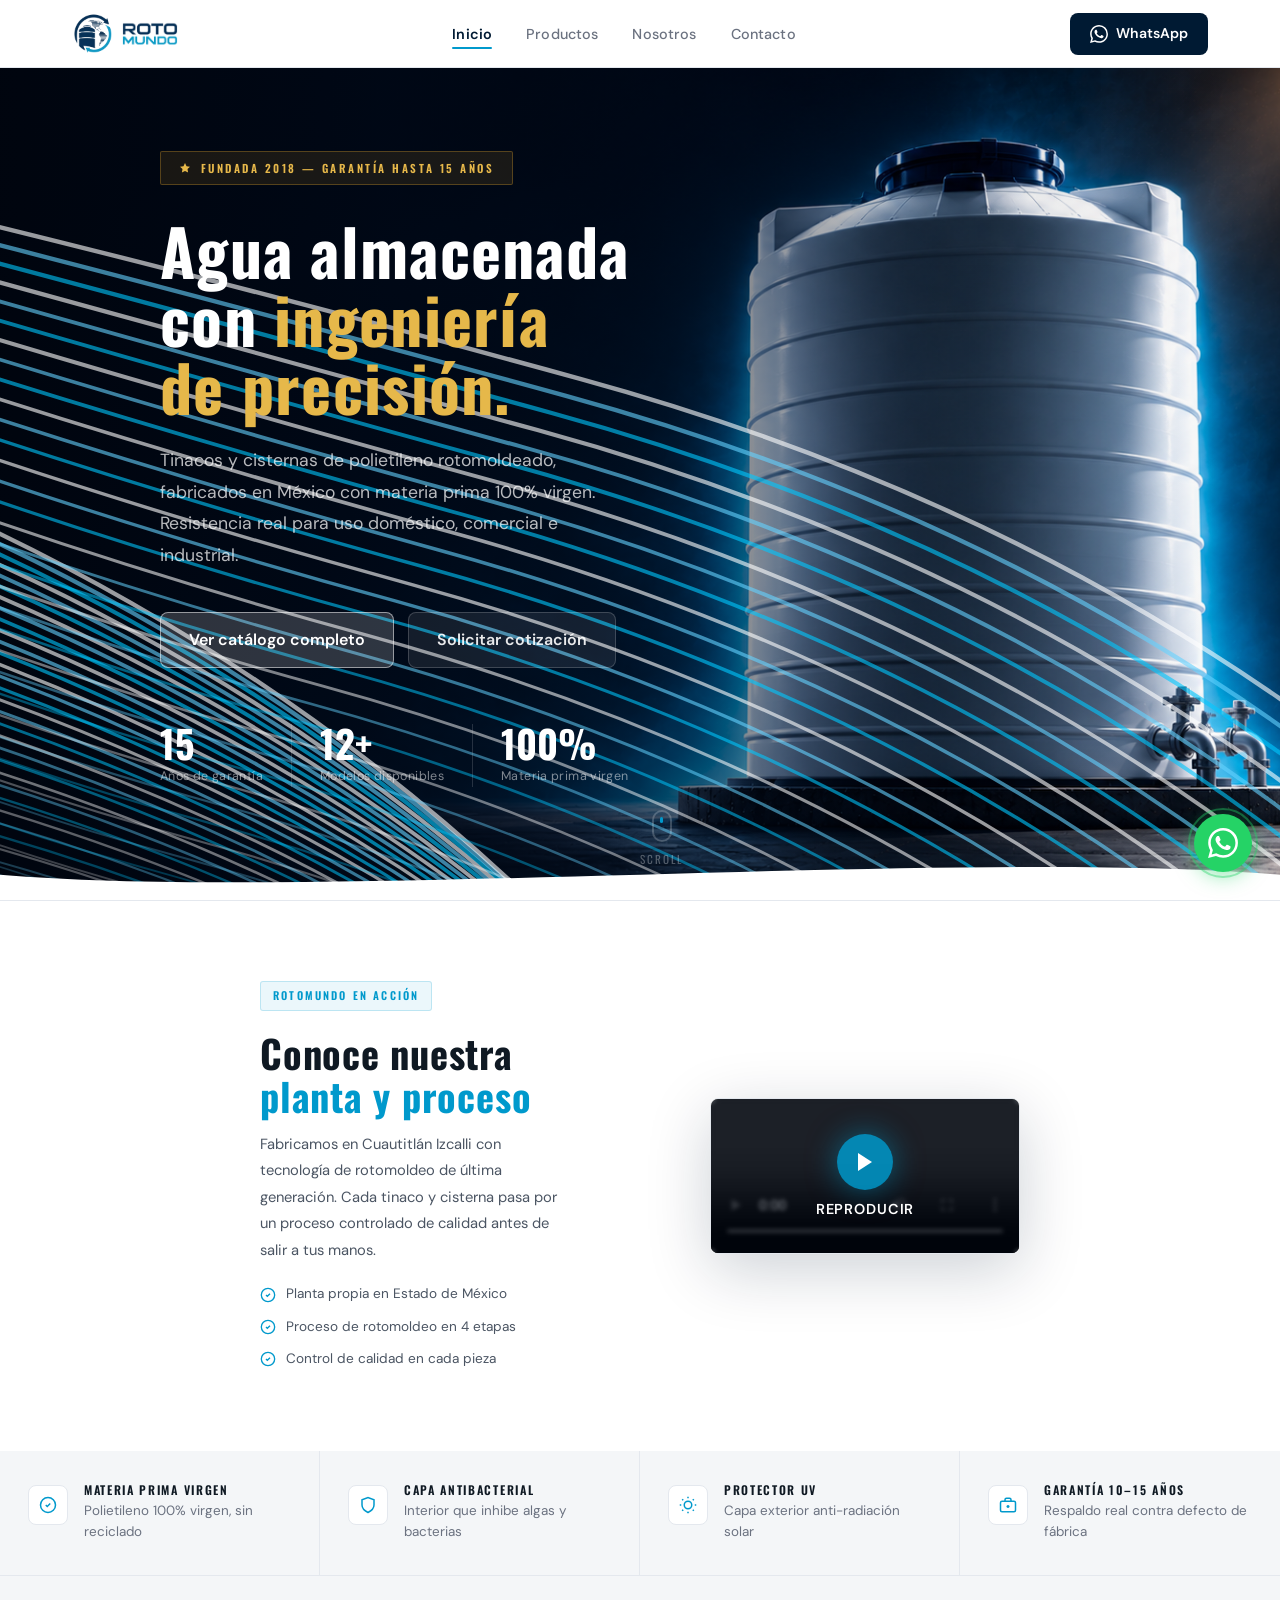
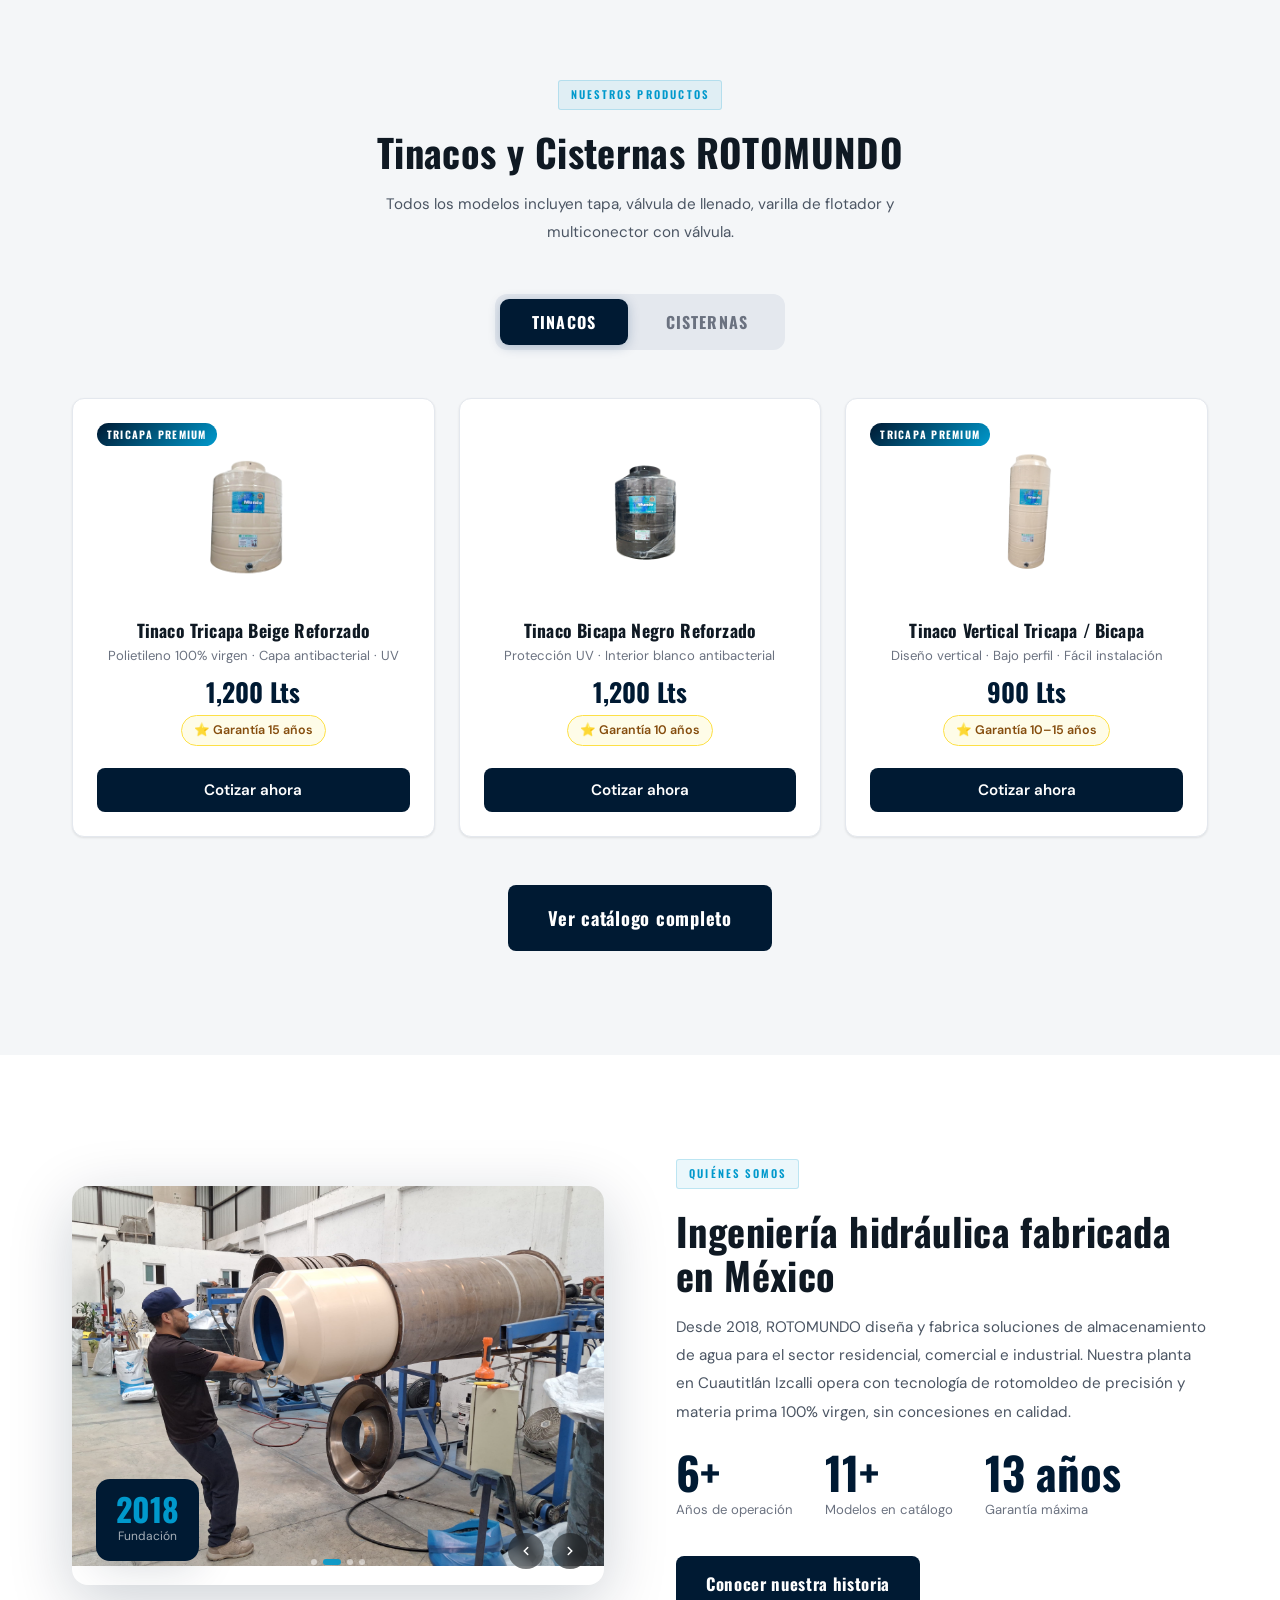
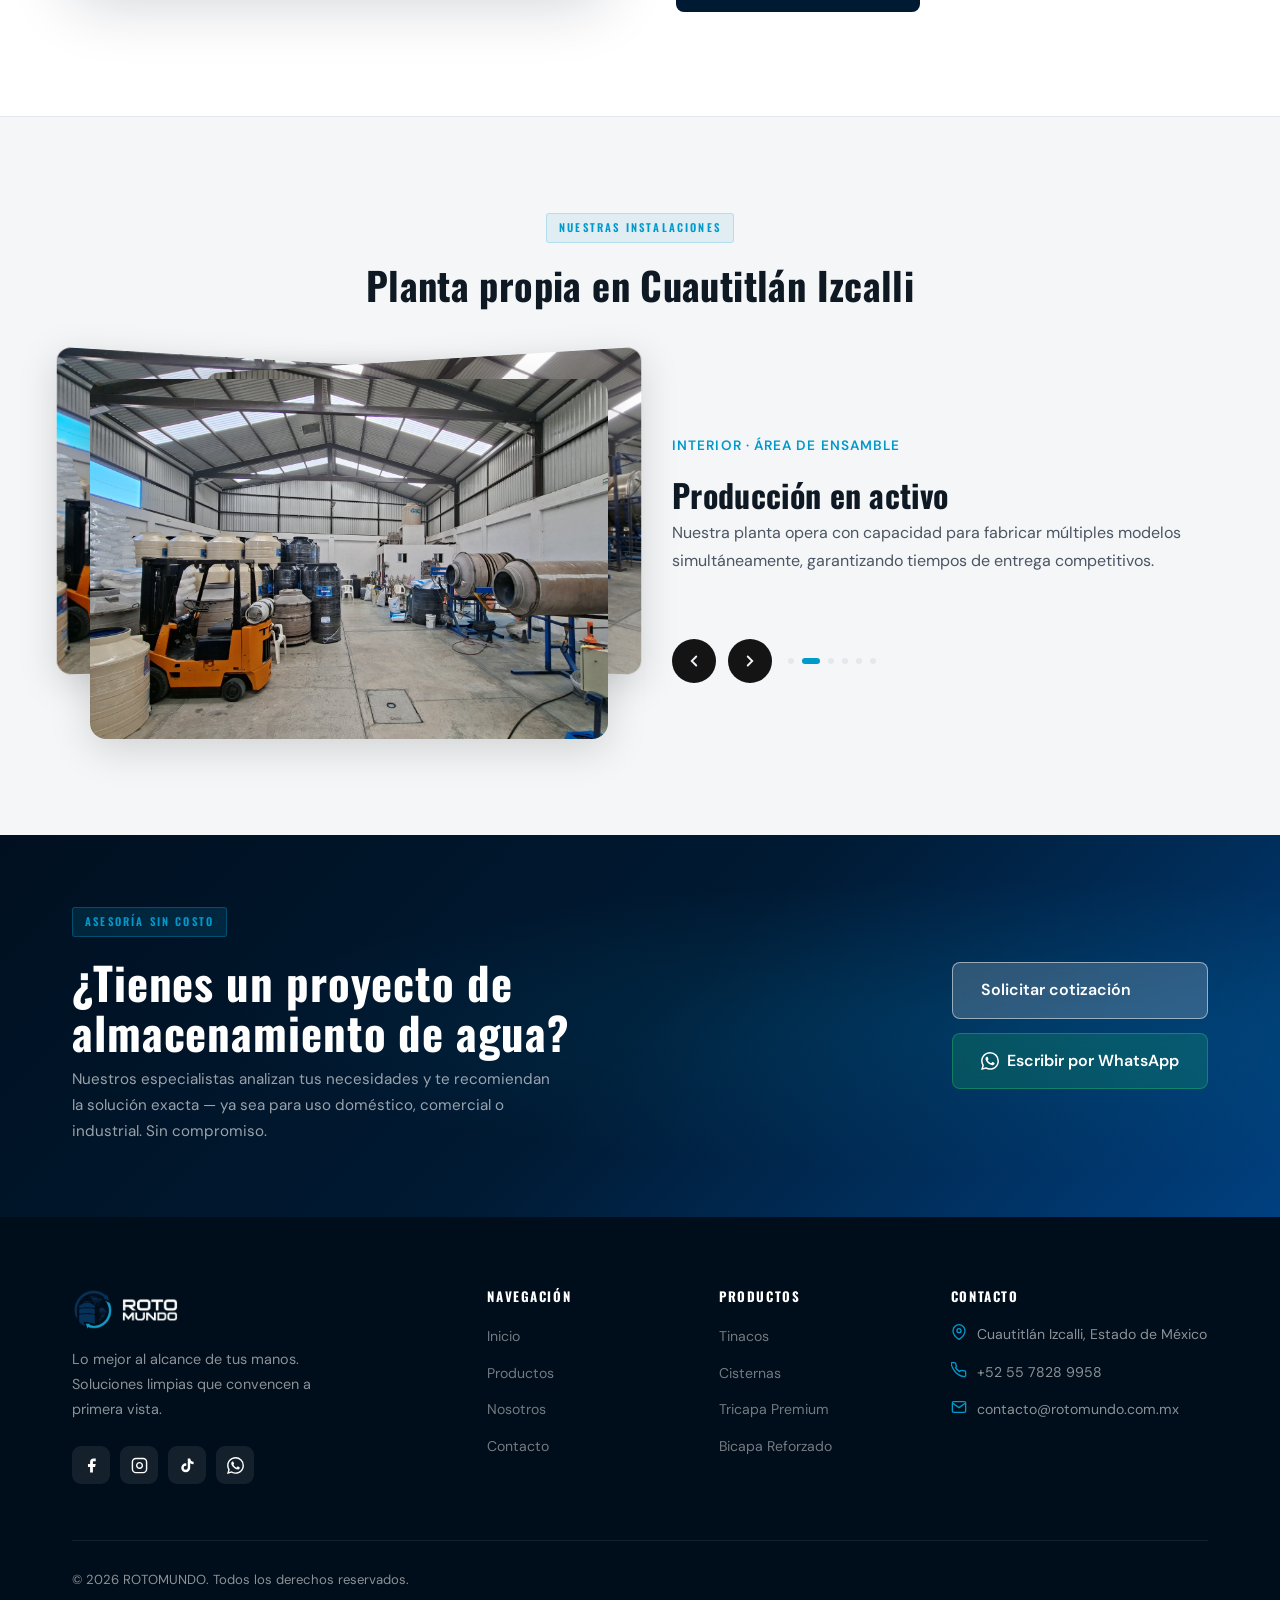
==== commit fcb397f6: "Agrega favicon con logo Rotomundo en las 4 páginas Co-Authored-By: Claude Sonnet 4.6 <noreply@anthro" ====
--- a/index.html
+++ b/index.html
@@ -5,6 +5,8 @@
   <meta name="viewport" content="width=device-width, initial-scale=1.0" />
   <title>ROTOMUNDO — Tinacos y Cisternas de Alta Calidad</title>
   <meta name="description" content="Tinacos y cisternas de polietileno con garantía de hasta 15 años. Capa antibacterial, protector UV y materia prima virgen. Cuautitlán Izcalli." />
+  <link rel="icon" type="image/png" href="favicon.png" />
+  <link rel="apple-touch-icon" href="favicon.png" />
   <link rel="preconnect" href="https://fonts.googleapis.com" />
   <link rel="preconnect" href="https://fonts.gstatic.com" crossorigin />
   <link rel="stylesheet" href="shared.css" />
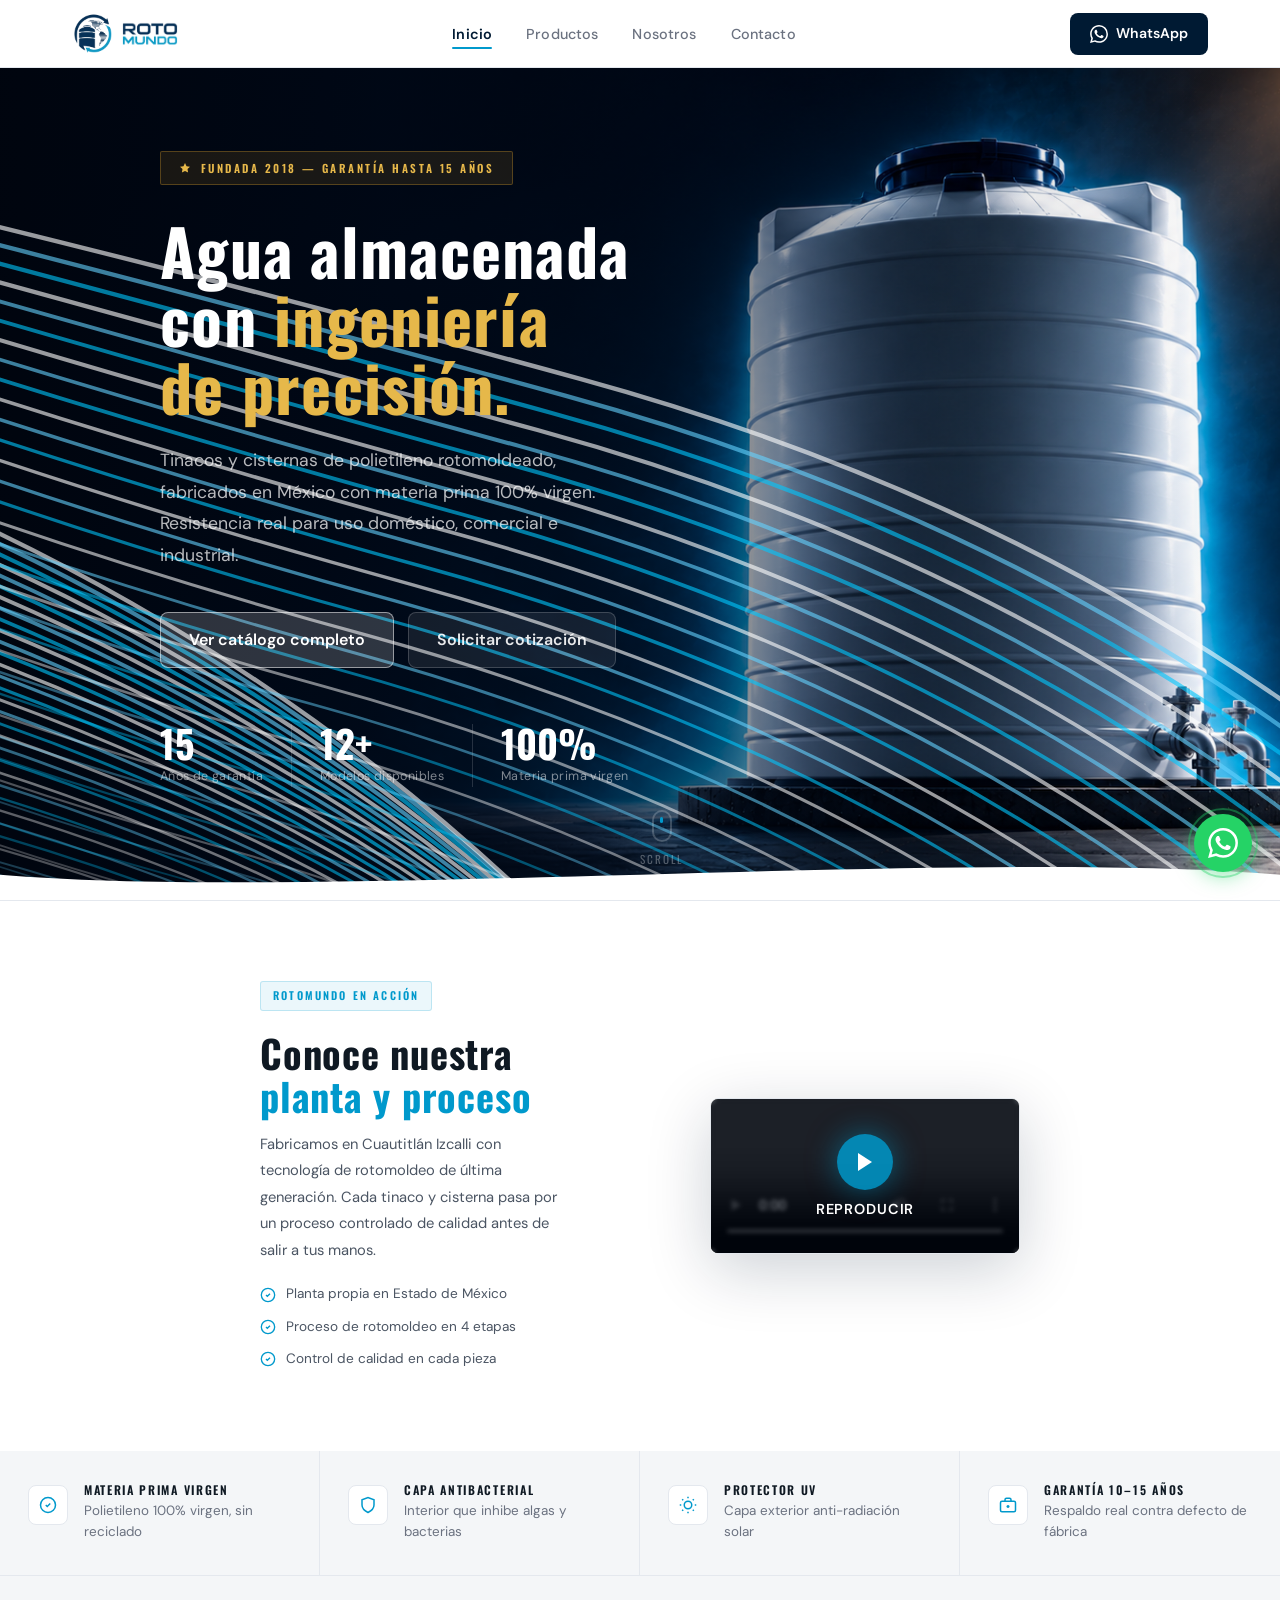
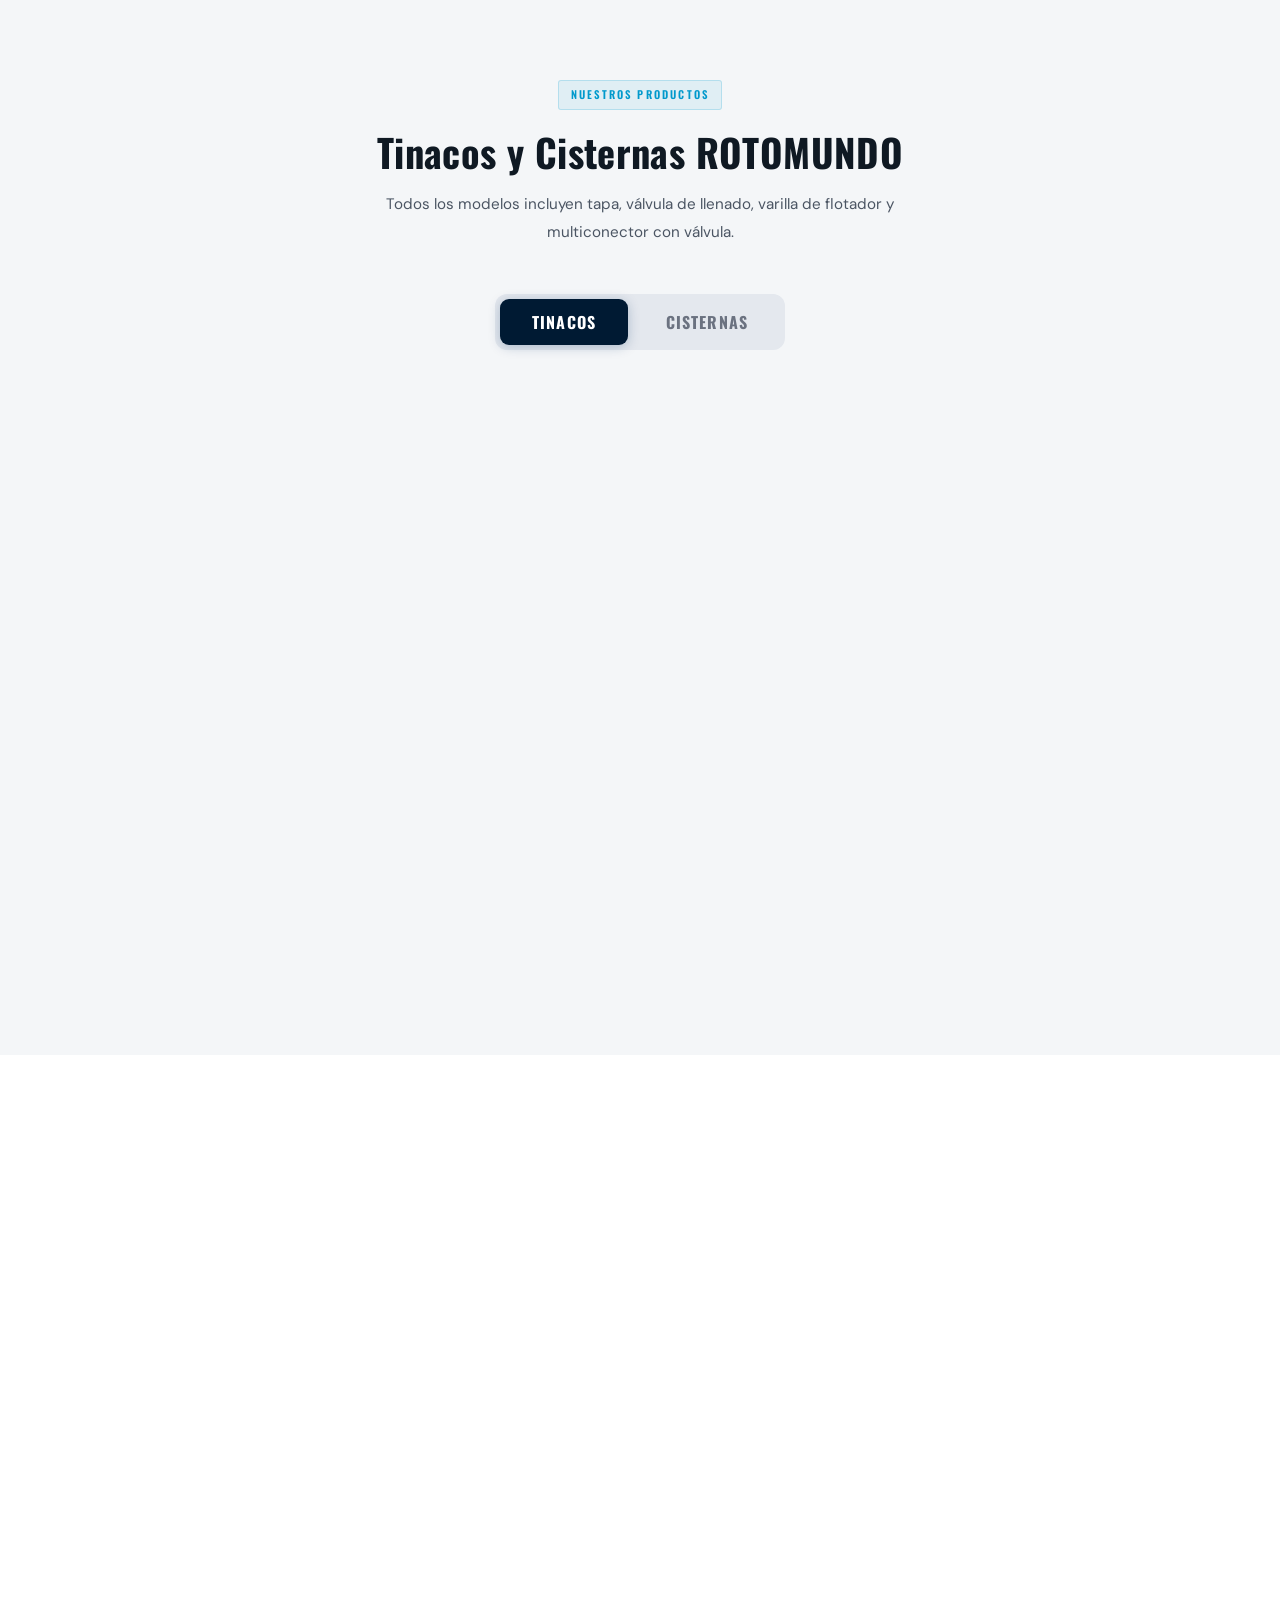
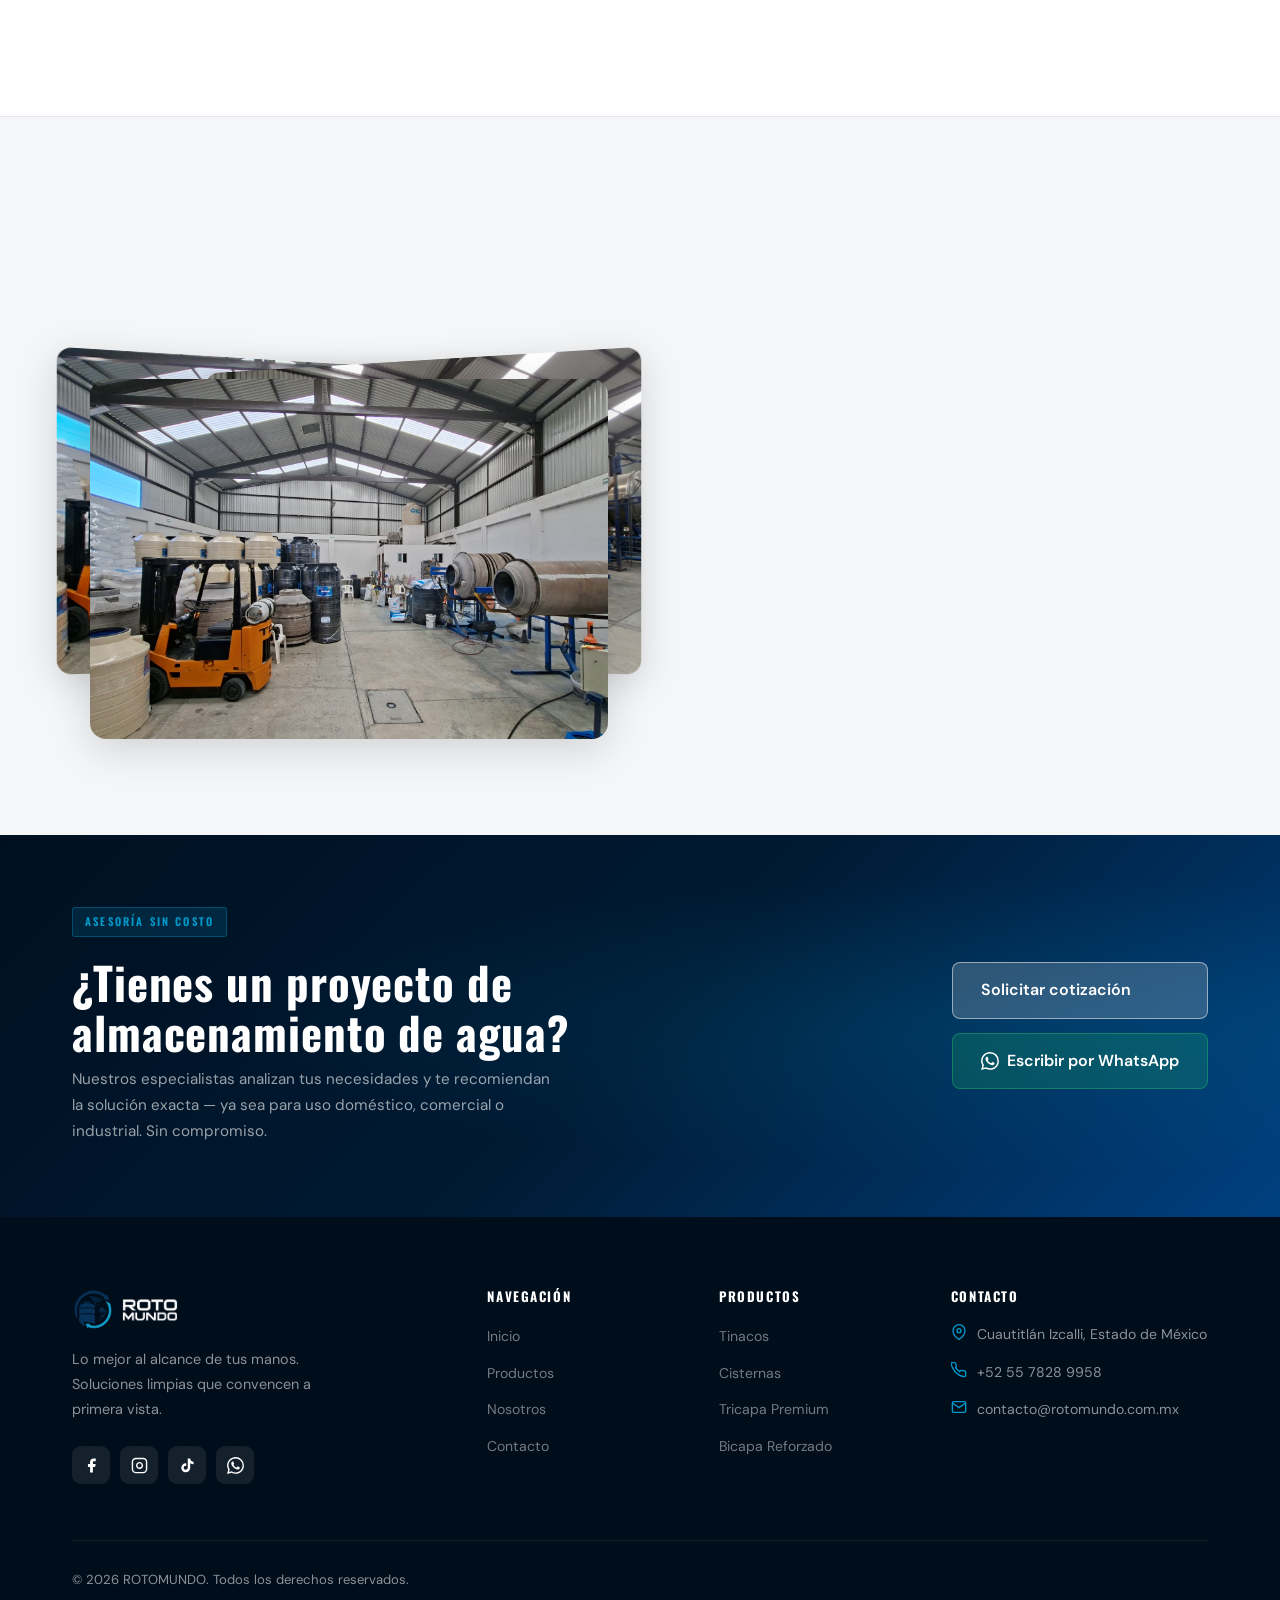
==== commit c792c35a: "Corrige scroll horizontal en móvil overflow-x: hidden en html, clip del SVG animado del hero.  Co-Au" ====
--- a/index.html
+++ b/index.html
@@ -27,13 +27,14 @@
       inset: 0;
       z-index: 1;
       pointer-events: none;
+      overflow: hidden;
     }
     #hero-paths svg {
       position: absolute;
       inset: 0;
       width: 100%;
       height: 100%;
-      overflow: visible;
+      overflow: hidden;
     }
     @keyframes flowPath {
       0%   { stroke-dashoffset: 2400; opacity: .2; }
--- a/shared.css
+++ b/shared.css
@@ -7,7 +7,7 @@
 
 /* ─── RESET ─── */
 *, *::before, *::after { box-sizing: border-box; margin: 0; padding: 0; }
-html { scroll-behavior: smooth; }
+html { scroll-behavior: smooth; overflow-x: hidden; }
 body {
   font-family: 'DM Sans', sans-serif;
   color: #1a1a2e;
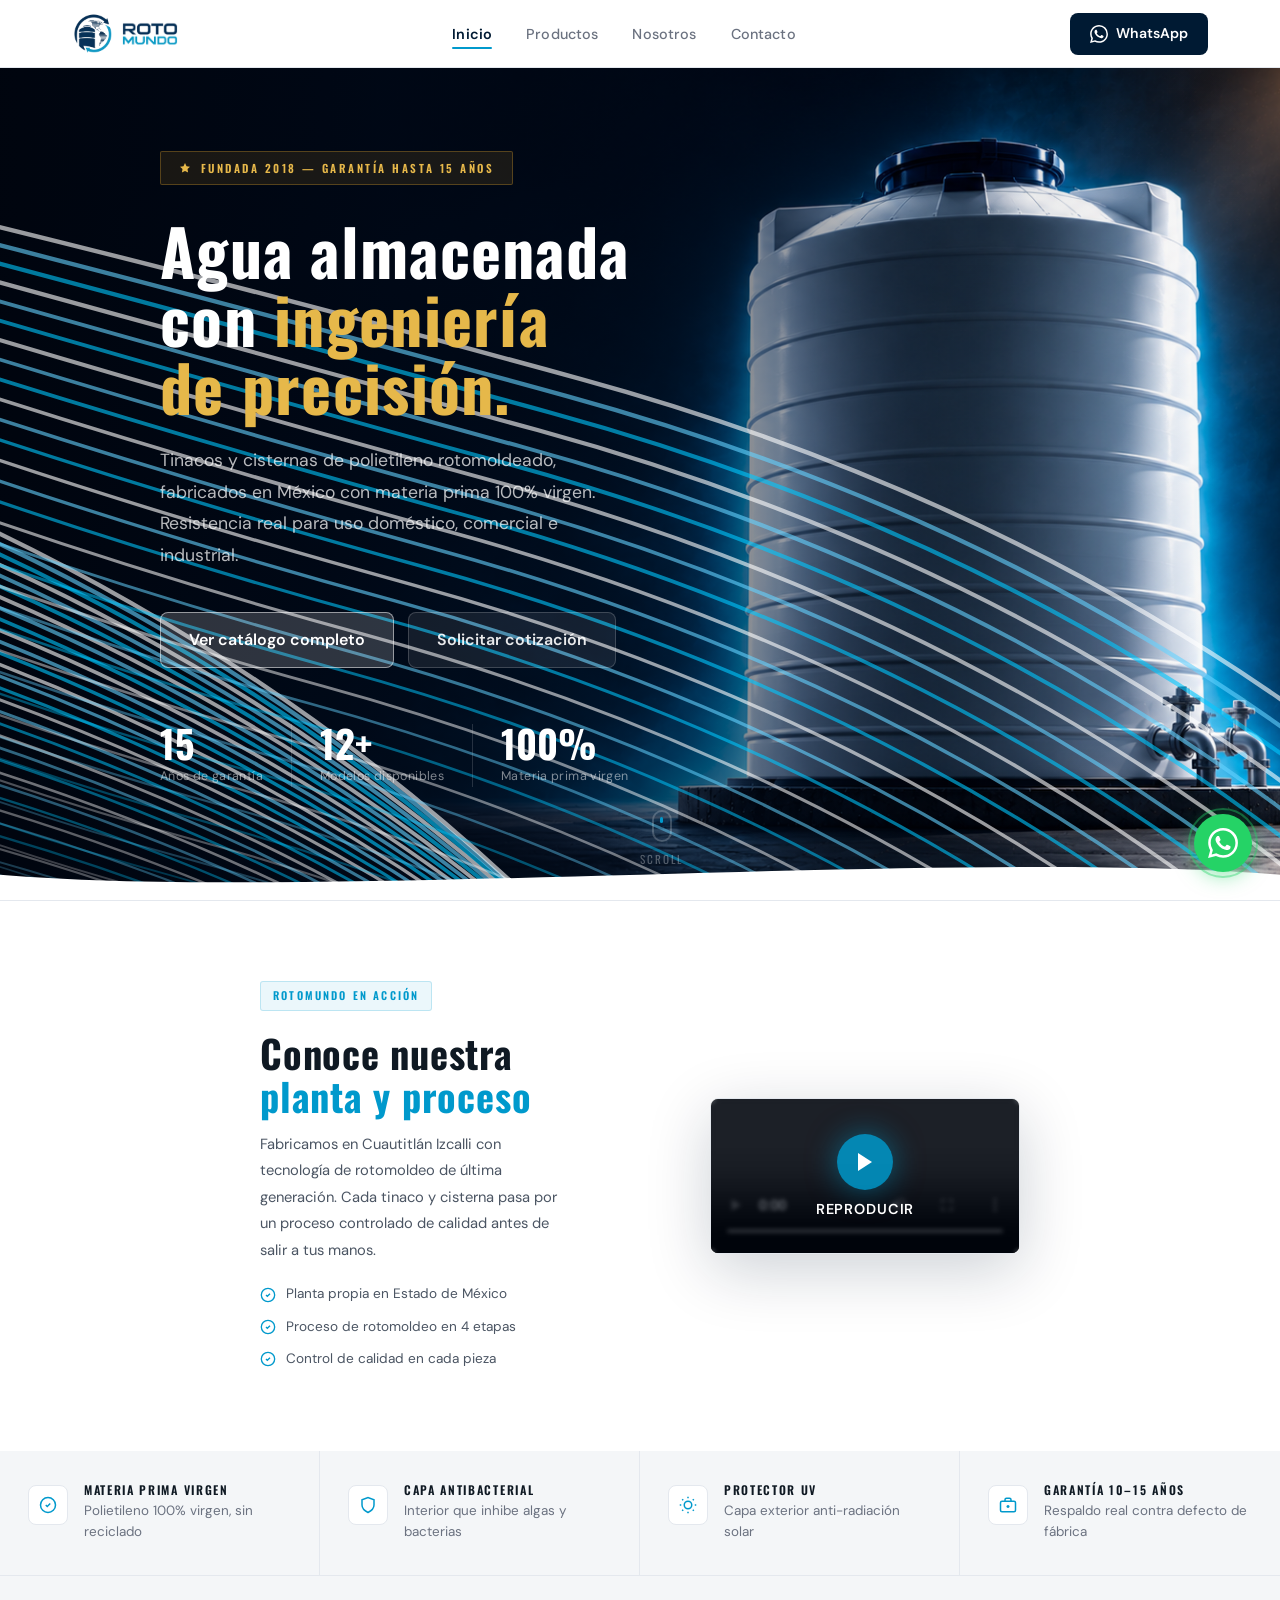
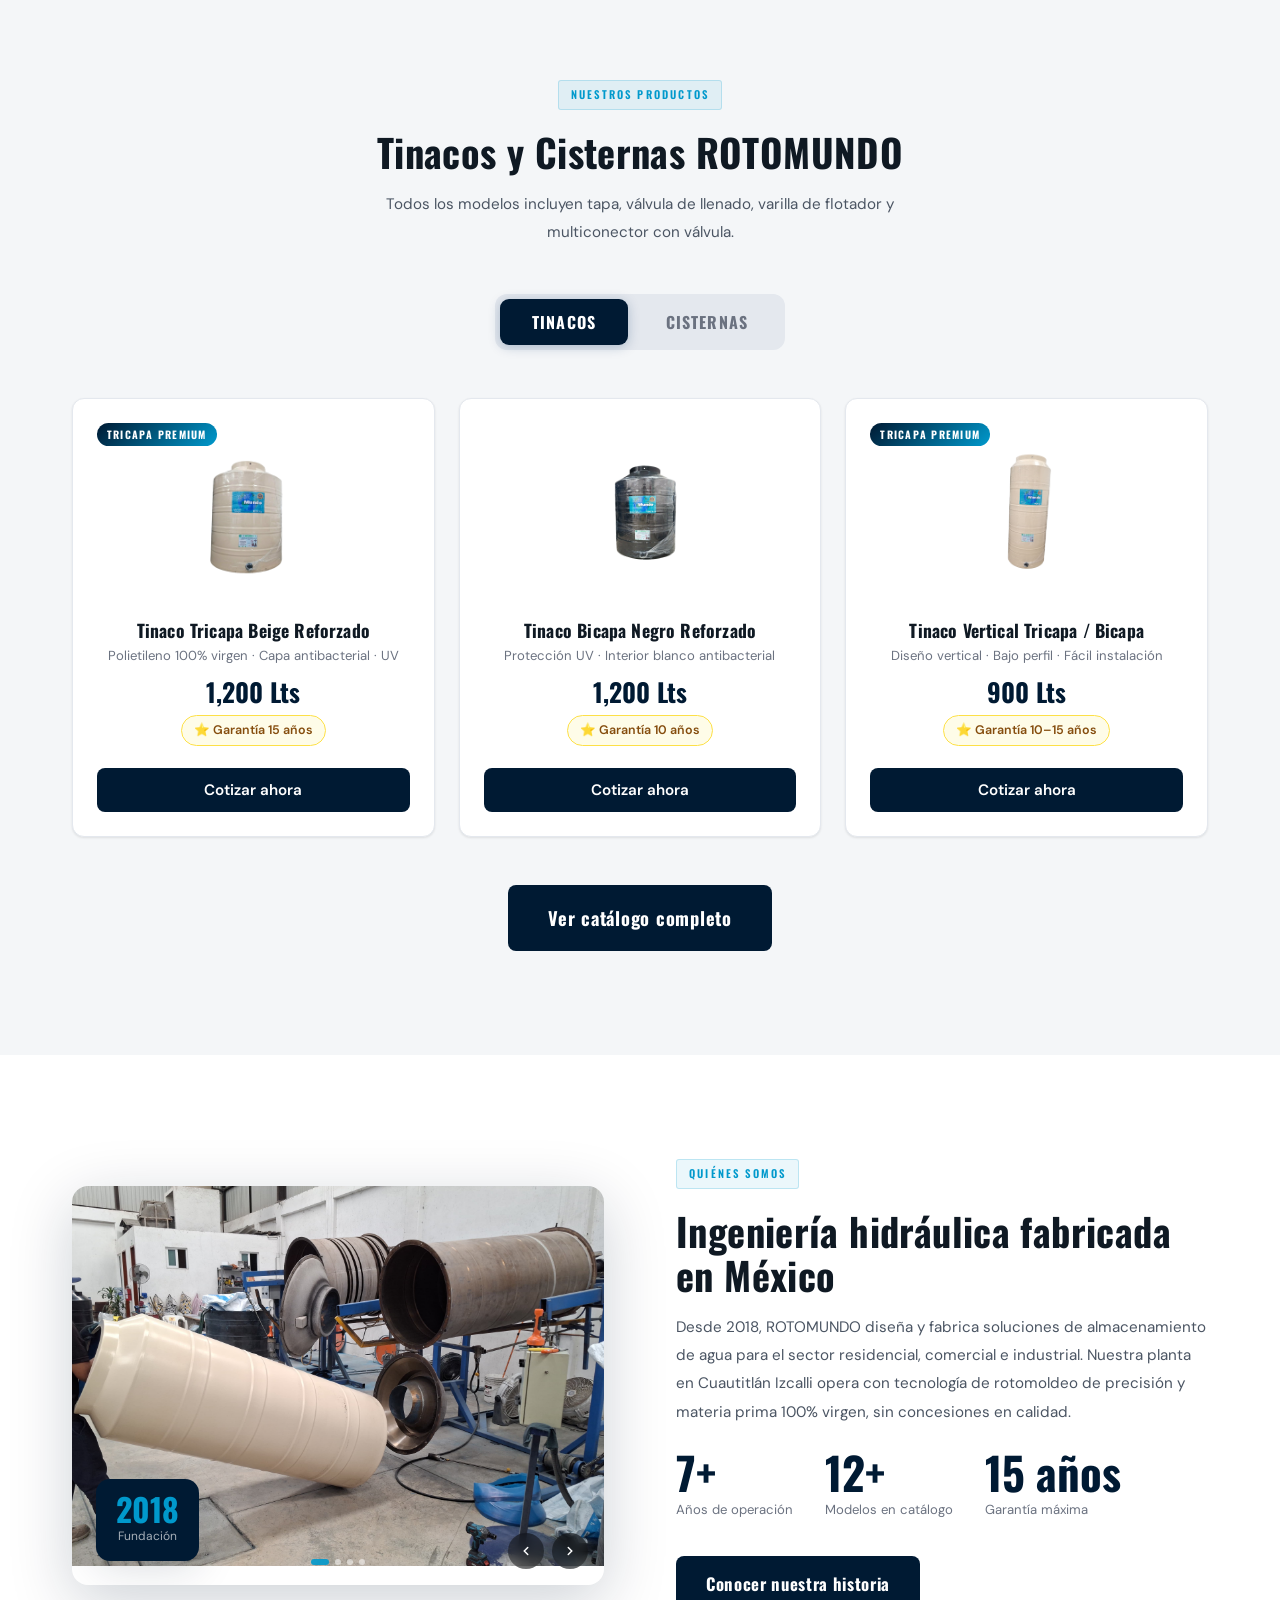
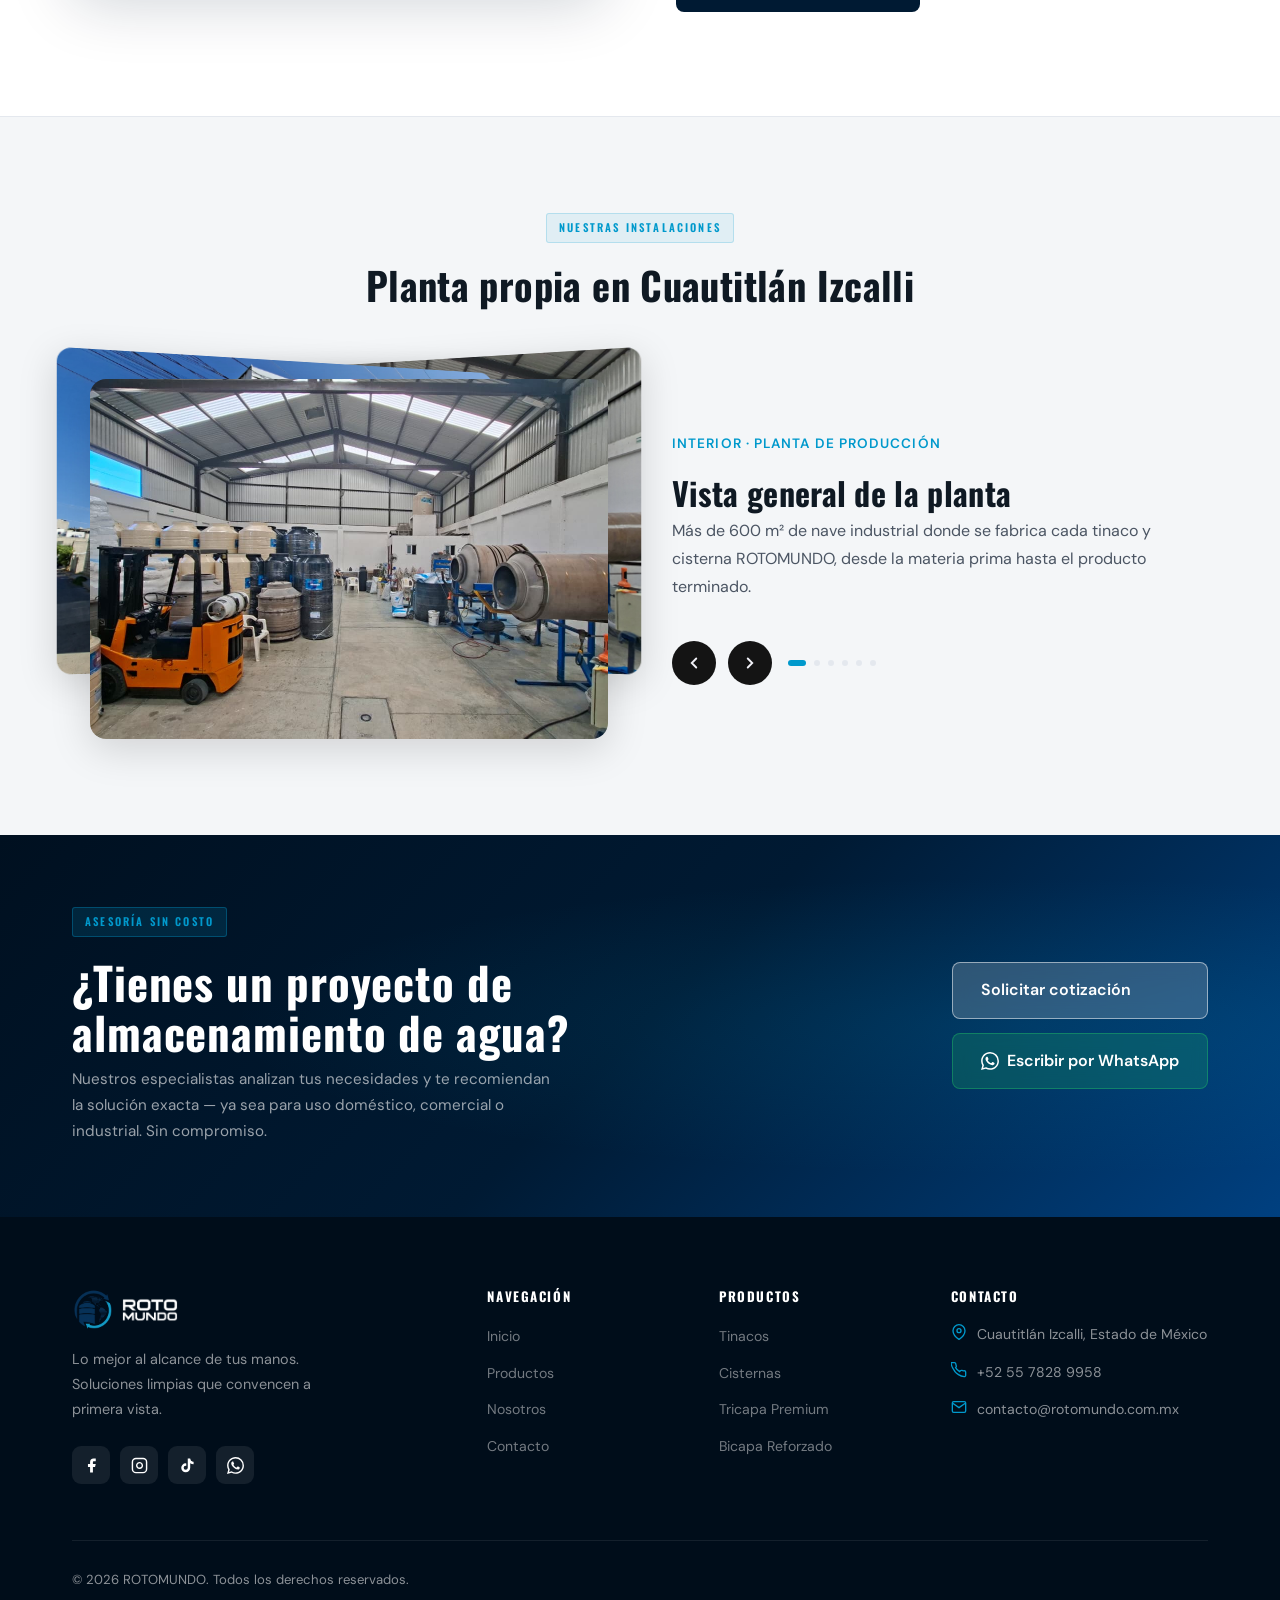
==== commit 4c7a6b8e: "Elimina parpadeo del hero en Chrome Quita animación de opacity en los paths SVG y promueve #hero-pat" ====
--- a/index.html
+++ b/index.html
@@ -28,6 +28,8 @@
       z-index: 1;
       pointer-events: none;
       overflow: hidden;
+      will-change: transform;
+      transform: translateZ(0);
     }
     #hero-paths svg {
       position: absolute;
@@ -35,16 +37,15 @@
       width: 100%;
       height: 100%;
       overflow: hidden;
+      transform: translateZ(0);
     }
     @keyframes flowPath {
-      0%   { stroke-dashoffset: 2400; opacity: .2; }
-      40%  { opacity: .55; }
-      100% { stroke-dashoffset: 0; opacity: .2; }
+      from { stroke-dashoffset: 2400; }
+      to   { stroke-dashoffset: 0; }
     }
     @keyframes flowPathRev {
-      0%   { stroke-dashoffset: -2400; opacity: .2; }
-      40%  { opacity: .5; }
-      100% { stroke-dashoffset: 0; opacity: .2; }
+      from { stroke-dashoffset: -2400; }
+      to   { stroke-dashoffset: 0; }
     }
     .fp   { stroke-dasharray: 2400; animation: flowPath var(--dur) linear infinite; }
     .fp-r { stroke-dasharray: 2400; animation: flowPathRev var(--dur) linear infinite; }
--- a/shared.css
+++ b/shared.css
@@ -290,7 +290,7 @@
   border-bottom: 1px solid var(--gray2);
 }
 .mobile-menu a:last-of-type { border-bottom: none; }
-.mobile-menu .nav-cta-btn { margin-top: 16px; width: 100%; justify-content: center; }
+.mobile-menu .nav-cta-btn { display: flex; margin-top: 16px; width: 100%; justify-content: center; color: #fff; }
 @media (max-width: 860px) {
   .nav-links, .nav-cta-btn { display: none; }
   .hamburger { display: flex; }
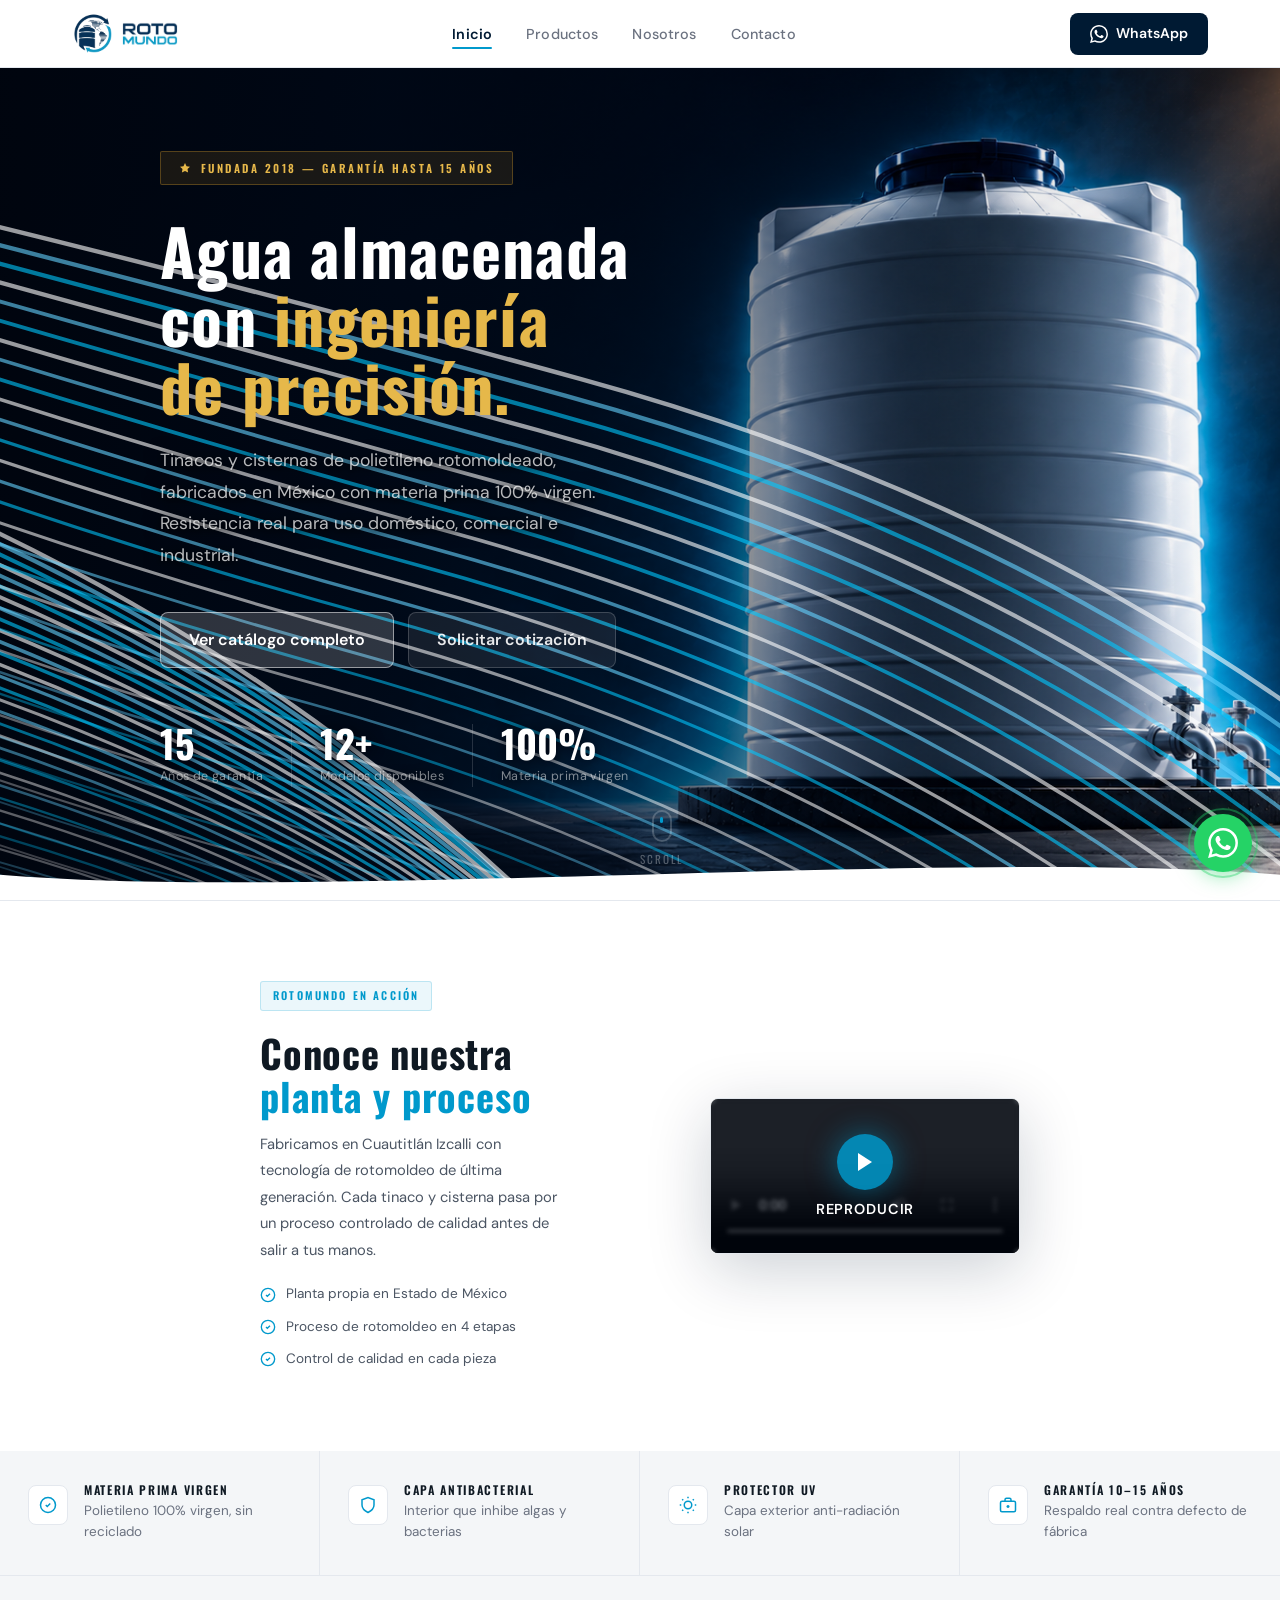
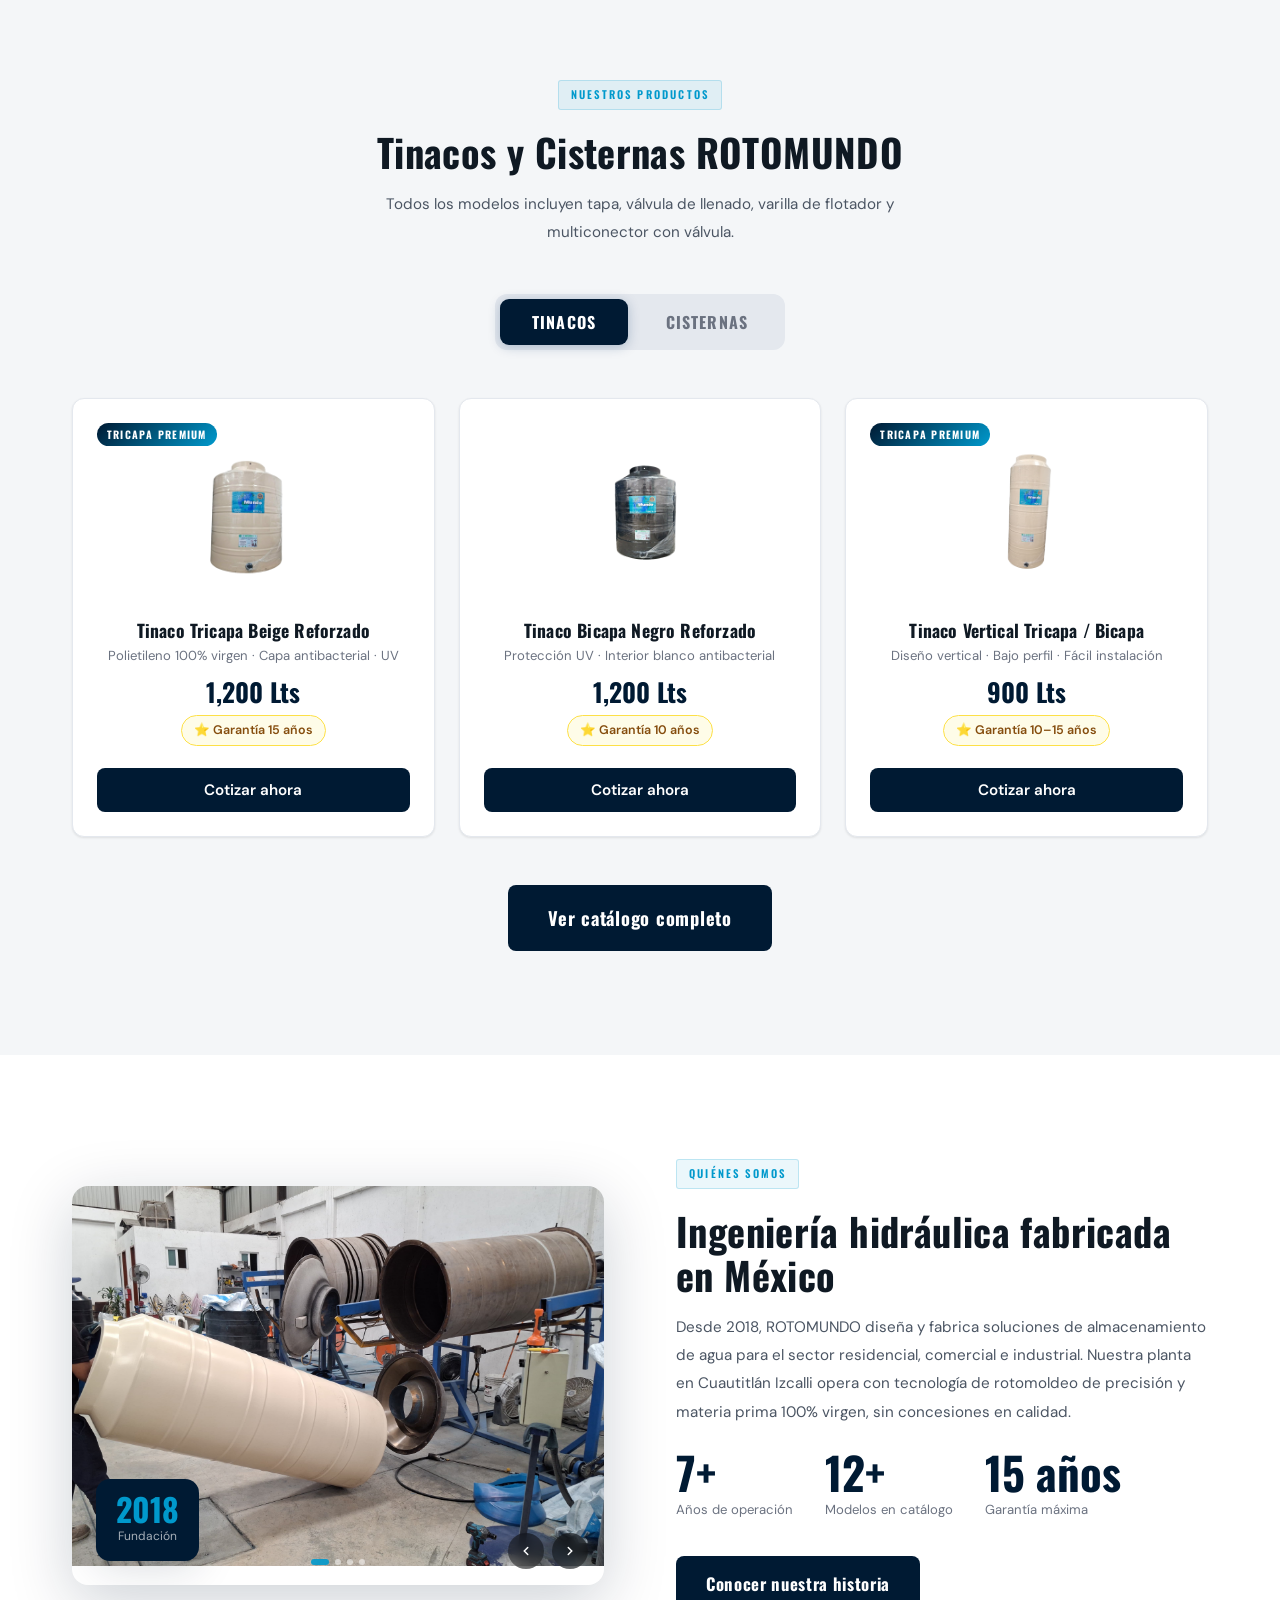
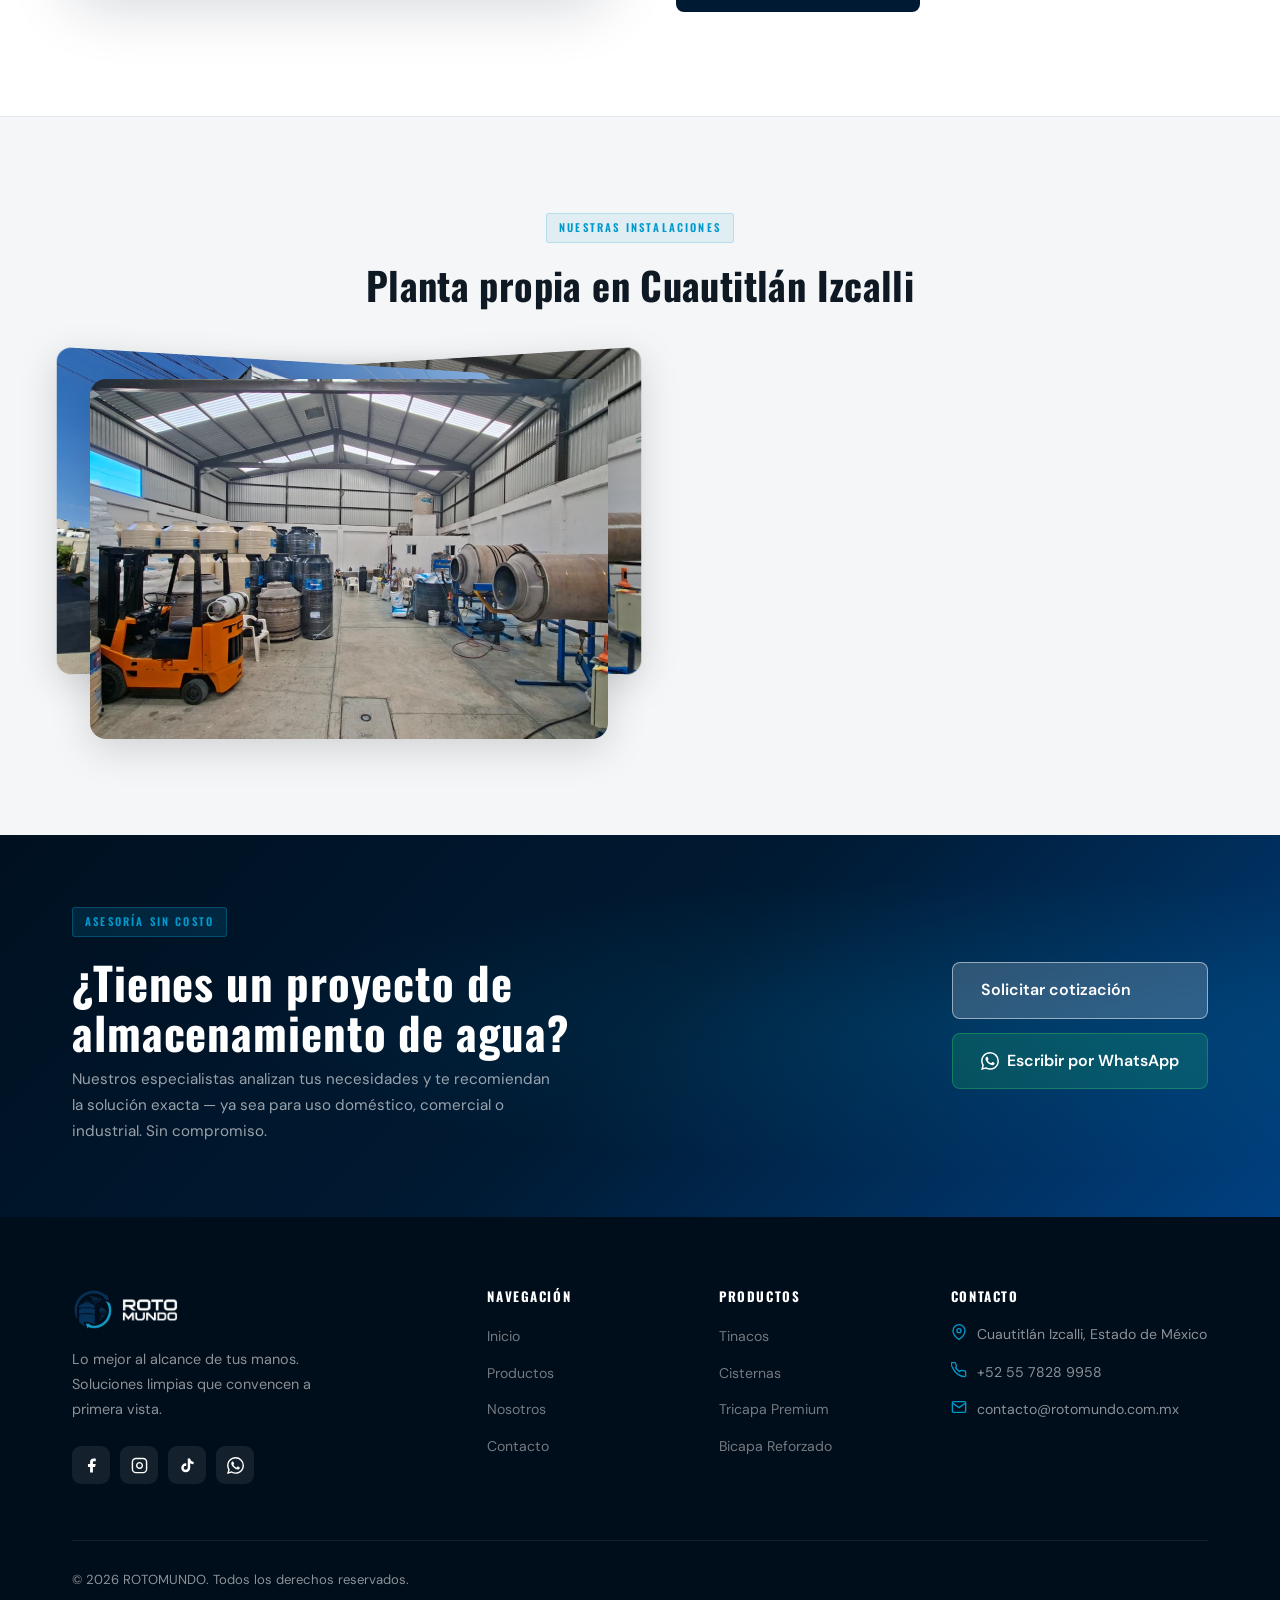
==== commit 4572b1c5: "Mejora legibilidad del texto del hero sobre la animación text-shadow oscuro en subtítulo y stats par" ====
--- a/index.html
+++ b/index.html
@@ -130,6 +130,7 @@
       margin-bottom: 40px;
       max-width: 480px;
       line-height: 1.8;
+      text-shadow: 0 1px 18px rgba(0,3,12,.98), 0 2px 6px rgba(0,3,12,.9);
     }
 
     /* Botones glass — fiel al componente React */
@@ -199,9 +200,10 @@
       font-weight: 700;
       color: var(--white);
       line-height: 1;
+      text-shadow: 0 1px 14px rgba(0,3,12,.95);
     }
     .hero-stat-num span { color: var(--gold-light); }
-    .hero-stat-label { font-size: .78rem; color: rgba(255,255,255,.5); margin-top: 4px; letter-spacing: .03em; }
+    .hero-stat-label { font-size: .78rem; color: rgba(255,255,255,.5); margin-top: 4px; letter-spacing: .03em; text-shadow: 0 1px 10px rgba(0,3,12,.95); }
 
     .hero-visual { display: none; }
 
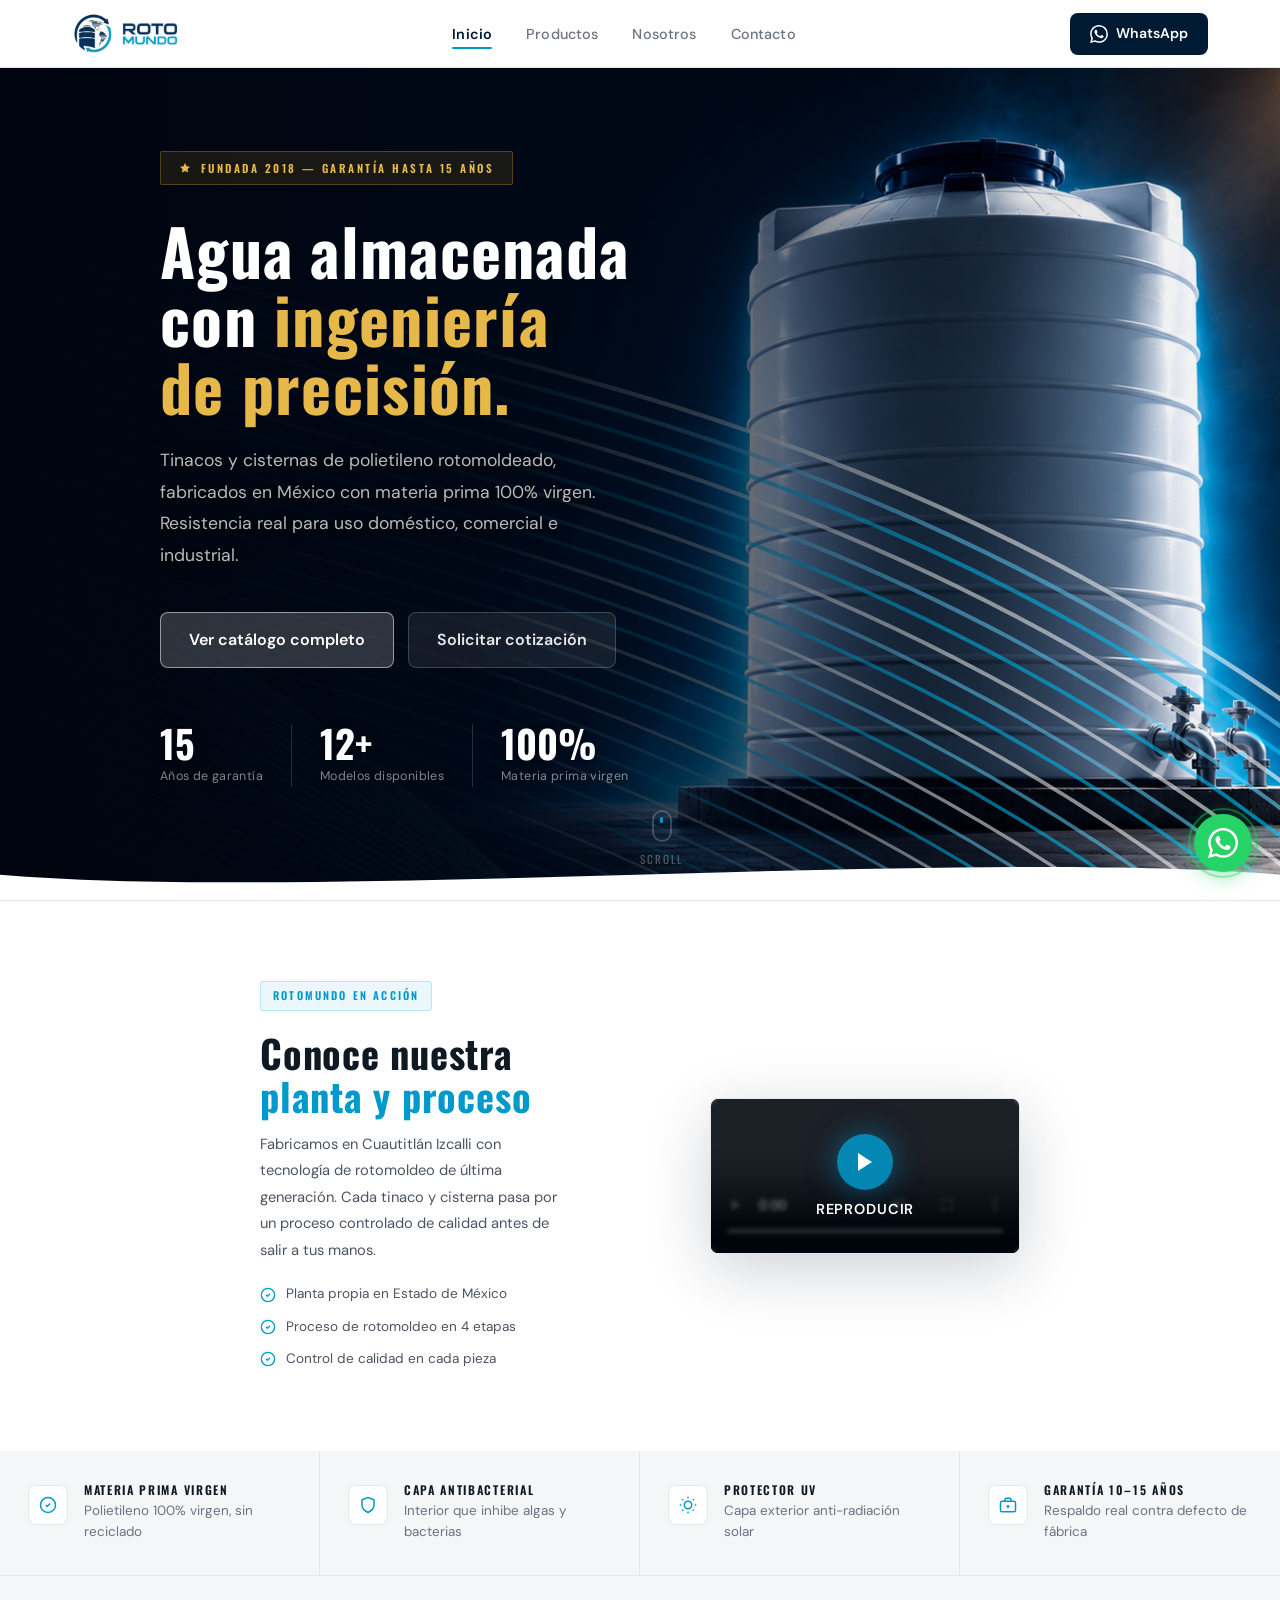
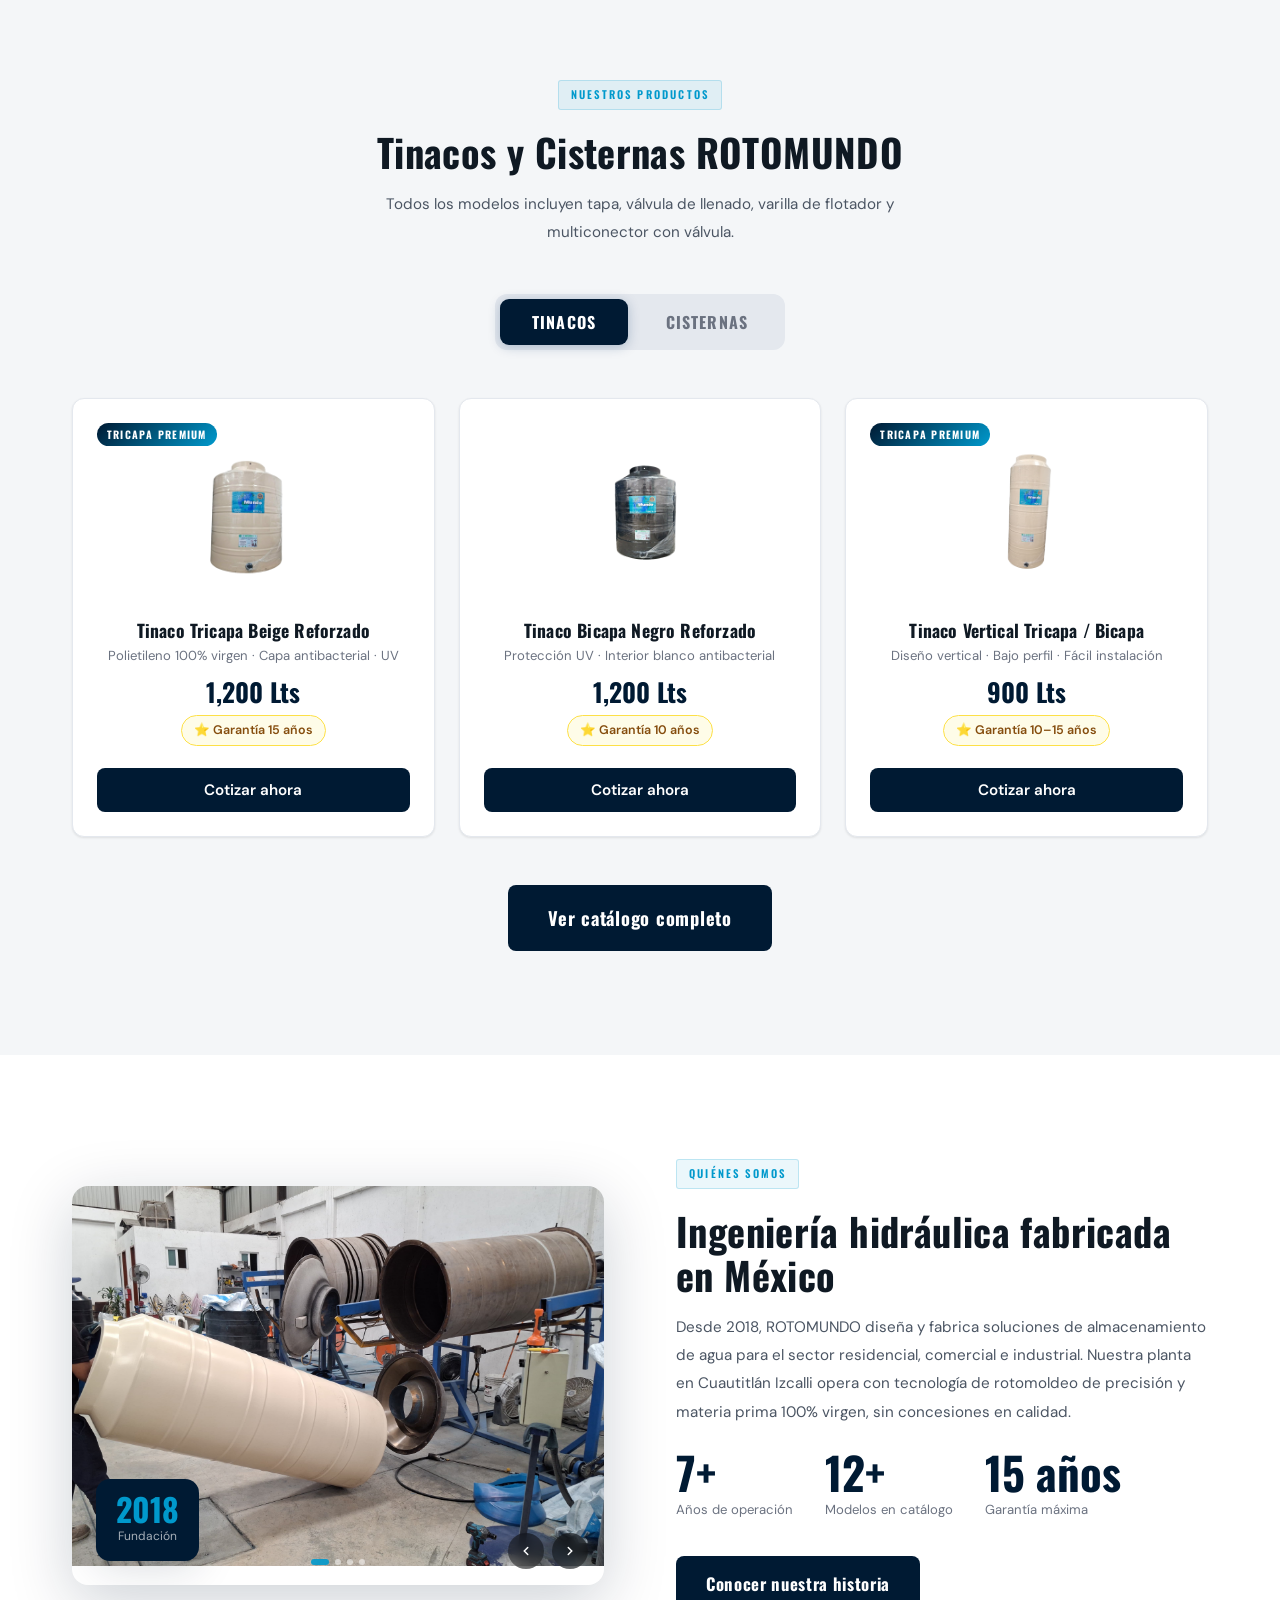
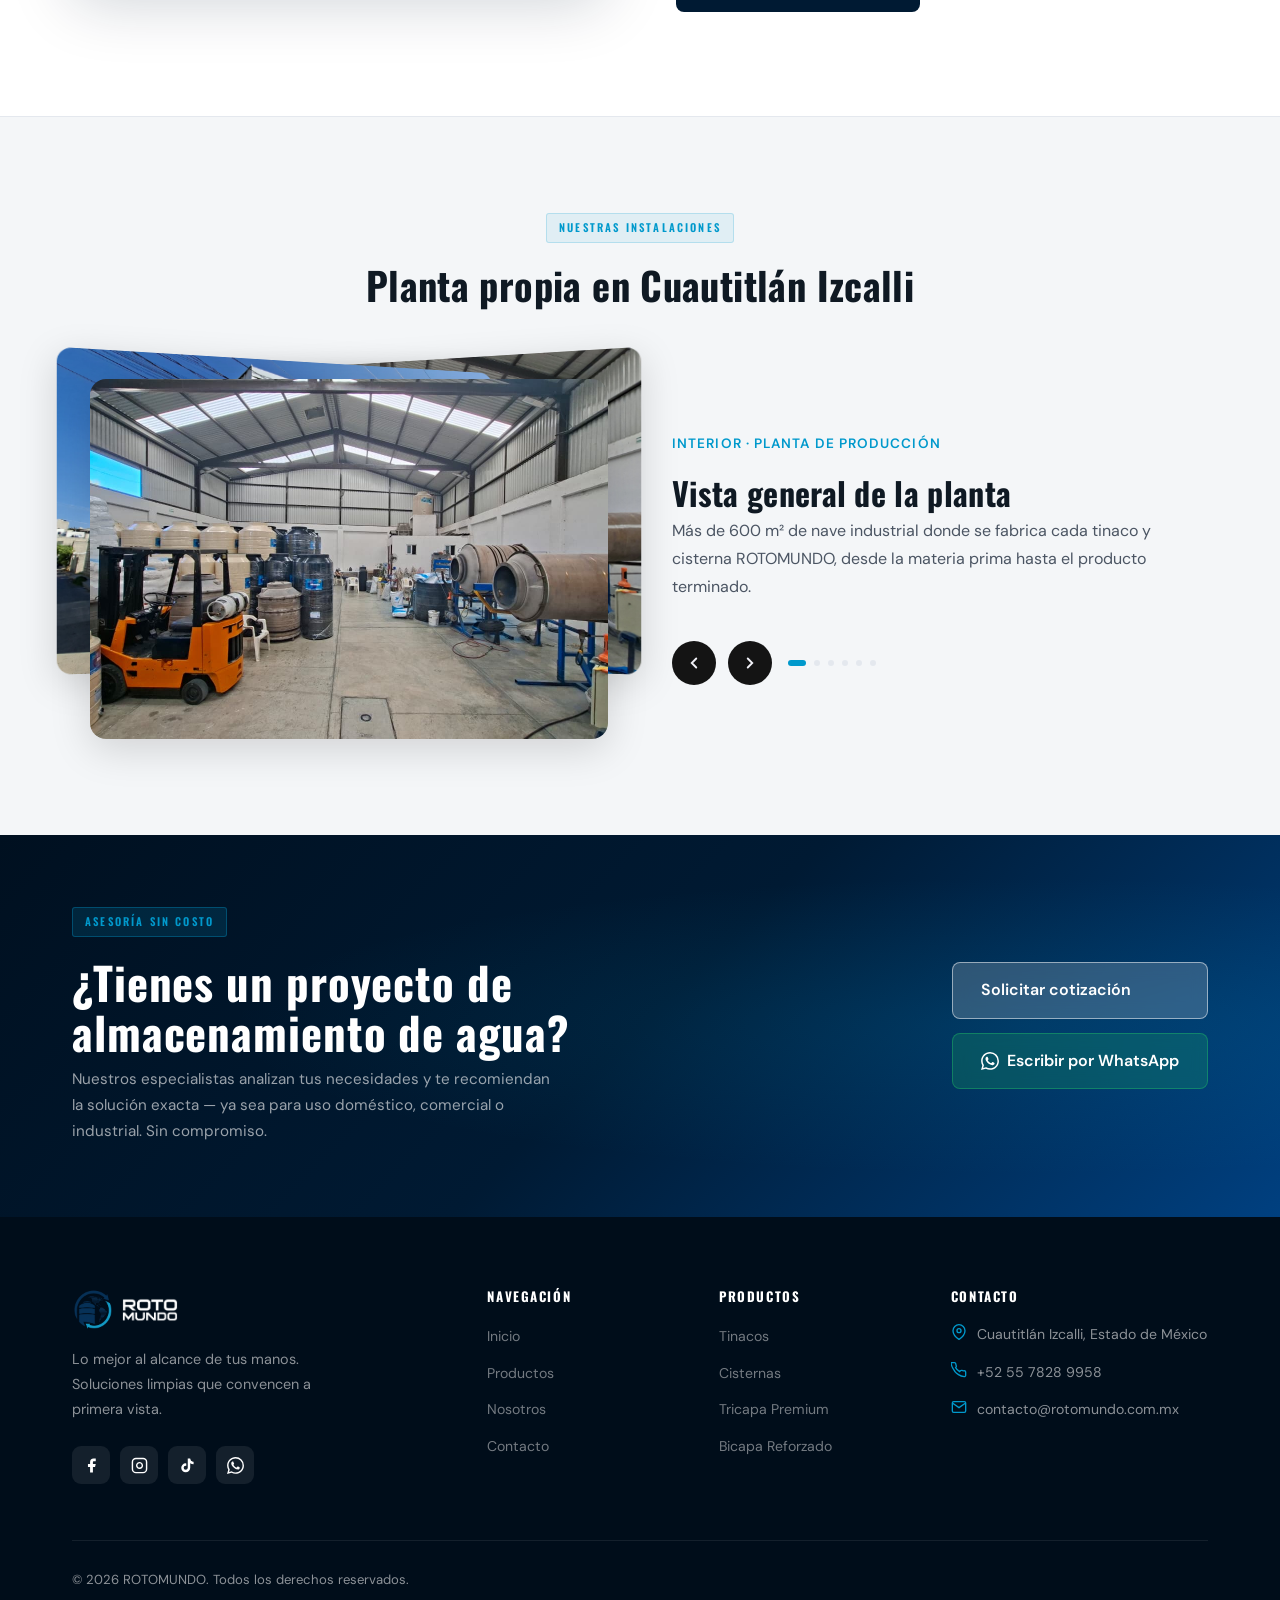
==== commit f4a19c88: "Corrige legibilidad del hero: overlay sobre paths animados Sube z-index del overlay a 2 (sobre las l" ====
--- a/index.html
+++ b/index.html
@@ -67,16 +67,15 @@
       content: '';
       position: absolute;
       inset: 0;
-      z-index: 1;
       background: linear-gradient(
         to right,
-        rgba(0,5,15,.95) 0%,
-        rgba(0,8,22,.88) 30%,
-        rgba(0,8,22,.60) 52%,
-        rgba(0,5,12,.10) 75%,
-        rgba(0,0,0,.0) 100%
+        rgba(0,5,15,1)    0%,
+        rgba(0,8,22,.97)  38%,
+        rgba(0,8,22,.70)  55%,
+        rgba(0,5,12,.15)  75%,
+        rgba(0,0,0,.0)   100%
       );
-      z-index: 0;
+      z-index: 2;
     }
 
     /* Grid — dos columnas: texto izquierda, tinaco derecha */
@@ -85,7 +84,7 @@
       grid-template-columns: 1fr 1fr;
       align-items: center;
       position: relative;
-      z-index: 2;
+      z-index: 3;
       padding: 80px 0 110px;
       text-align: left;
     }
